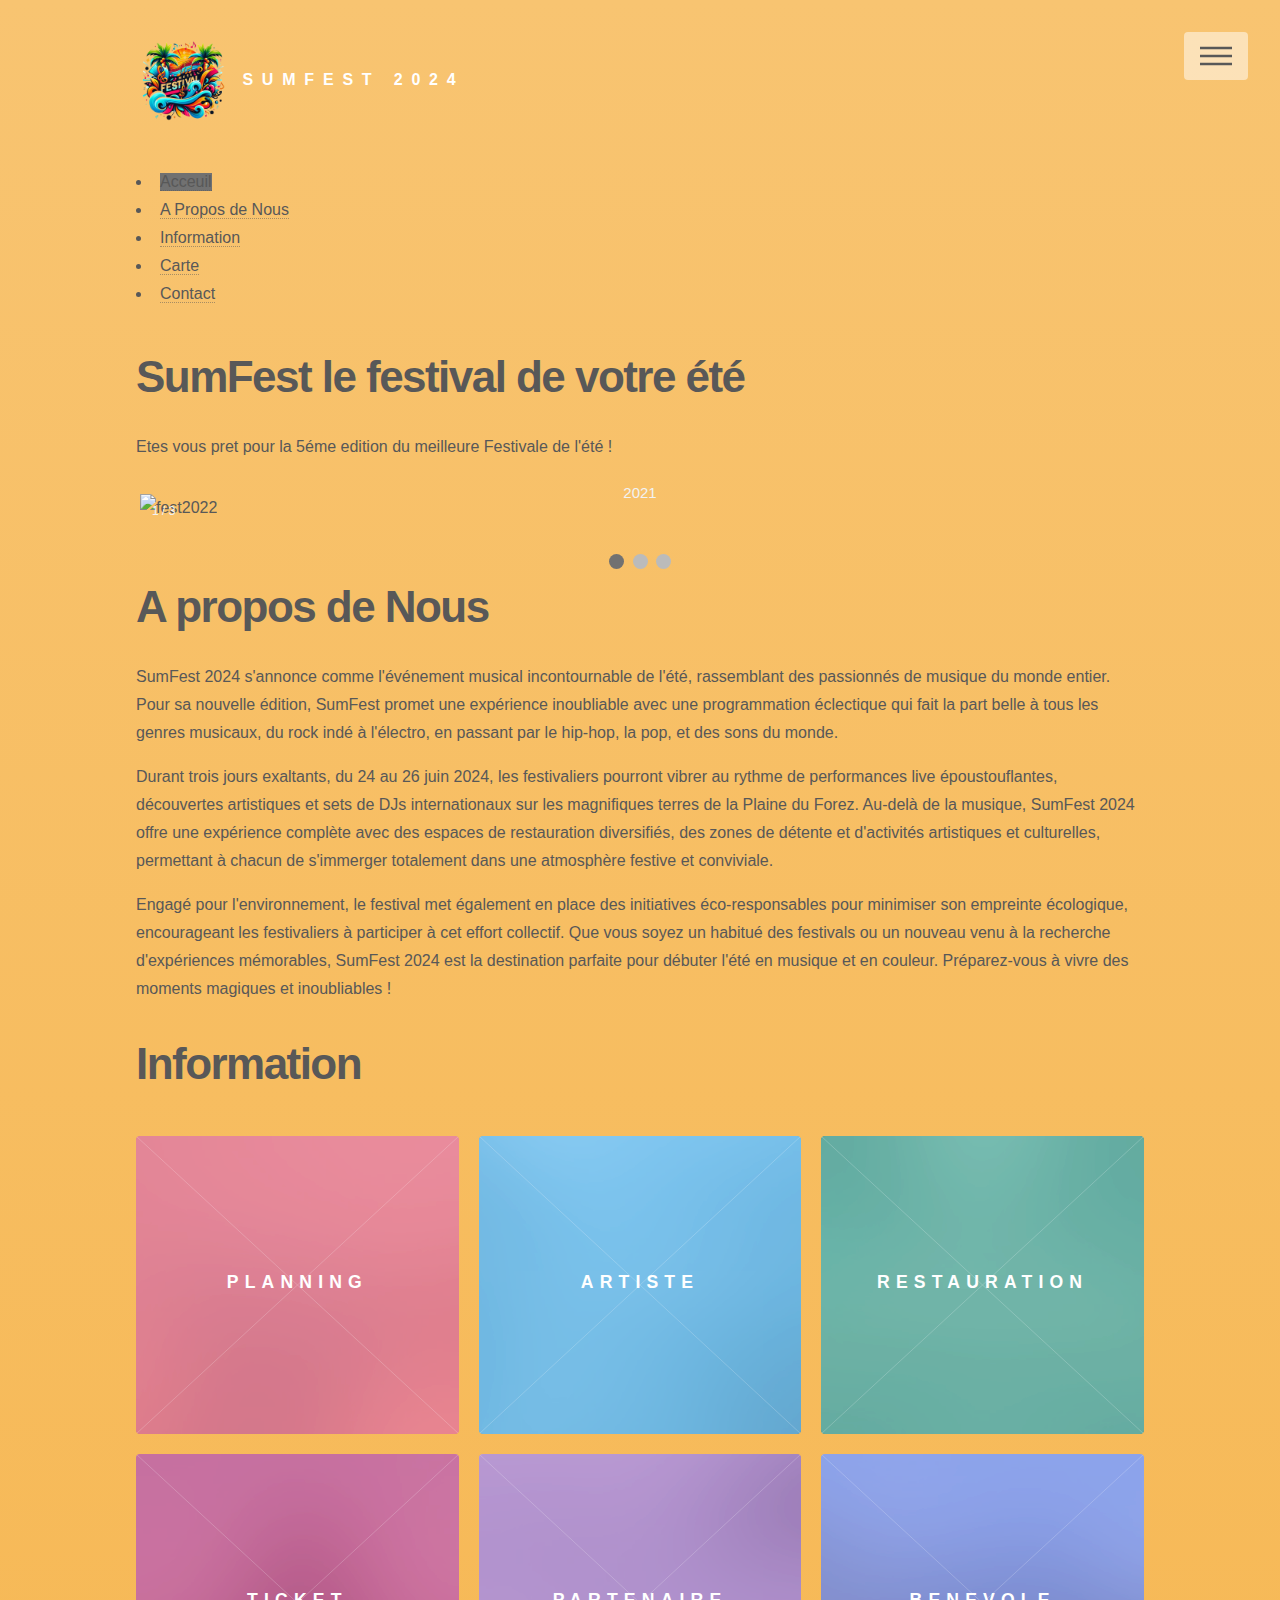
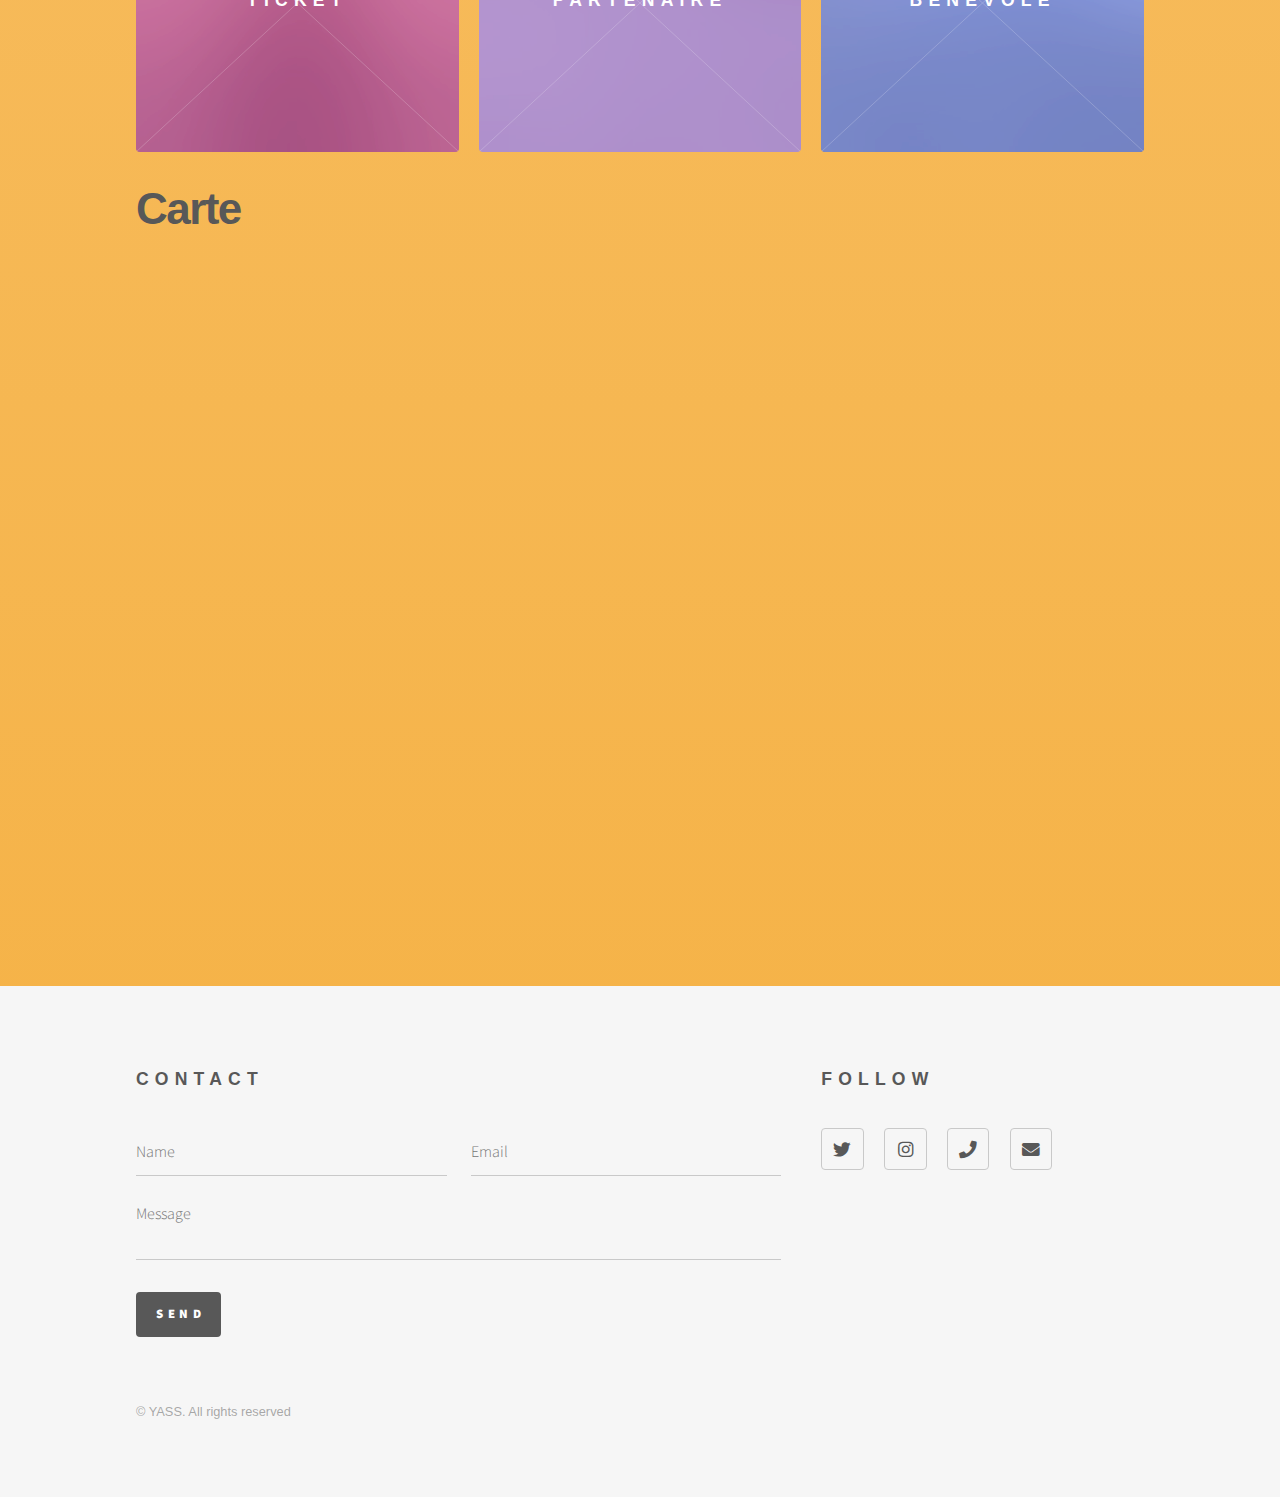
==== acceuil.html @ a6c2352d "Add files via upload" ====
<!DOCTYPE HTML>
<html lang="fr">
	<head>
		<title>SumFest2024-Home</title>
		<meta charset="utf-8">
		<meta name="viewport" content="width=device-width, initial-scale=1, user-scalable=yes">
		<link rel="stylesheet" href="css/main.css">
		<noscript><link rel="stylesheet" href="css/noscript.css"></noscript>
	</head>
	<body class="is-preload" style="background-image: linear-gradient(#F8C471, #F5B041 )">
		<!-- Wrapper -->
			<div id="wrapper">
				<!-- Header -->
					<header id="header">
						<div class="inner">
							<!-- Logo -->
								<a href="acceuil.html" class="logo">
									<span class="symbol"><img src="images/LogoFest.png" alt=""></span><span class="title">SumFest 2024</span>
								</a>
							<!-- Nav -->
								<div class="navbar">
									<ul>
									  <li><a class="active" href="#home">Acceuil</a></li>
									  <li><a href="#Nous">A Propos de Nous</a></li>
									  <li><a href="#Information">Information</a></li>
									  <li><a href="#carte">Carte</a></li>
									  <li><a href="#contact">Contact</a></li>
									</ul>
								</div>	
								<nav>
									<ul>
										<li><a href="#menu">Menu</a></li>
									</ul>
								</nav>
						</div>
					</header>
				<!-- Menu -->
					<nav id="menu">
						<h2>Menu</h2>
						<ul>
							<li><a href="acceuil.html">Home</a></li>
							<li><a href="planning.html">Planning</a></li>
							<li><a href="artiste.html">Artiste</a></li>
							<li><a href="restaux.html">Restauration</a></li>
							<li><a href="ticket.html">Ticket</a></li>
							<li><a href="partenaire.html">Partenaire</a></li>
							<li><a href="benevole.html">Bénévole</a></li>
						</ul>
					</nav>

				<!-- Main -->
					<div id="main">
						<div class="inner">
							<header>
								<h1>SumFest le festival de votre été </h1>
								<p>Etes vous pret pour la 5éme edition du meilleure Festivale de l'été !</p>								
								<div id="gallery" class="slideshow-container">
									<div class="mySlides fade">
									  <div class="numbertext">1 / 3</div>
									  <img src="images/fest2022.jpg" alt="fest2022" style="width:100%">
									  <div class="text">2021</div>
									</div>

									<div class="mySlides fade">
									  <div class="numbertext">2 / 3</div>
									  <img src="images/fest2023.jpg" alt="fest2023" style="width:100%">
									  <div class="text">2022</div>
									</div>

									<div class="mySlides fade">
									  <div class="numbertext">3 / 3</div>
									  <img src="images/fest2024.jpg" alt="fest2024" style="width:100%">
									  <div class="text">2023</div>
									</div>

									</div>
									<br>

									<div style="text-align:center">
									  <span class="dot"></span> 
									  <span class="dot"></span> 
									  <span class="dot"></span> 
								</div>
								<script>
								let slideIndex = 0;
								showSlides();

								function showSlides() {
								  let i;
								  let slides = document.getElementsByClassName("mySlides");
								  let dots = document.getElementsByClassName("dot");
								  for (i = 0; i < slides.length; i++) {
									slides[i].style.display = "none";  
								  }
								  slideIndex++;
								  if (slideIndex > slides.length) {slideIndex = 1}    
								  for (i = 0; i < dots.length; i++) {
									dots[i].className = dots[i].className.replace(" active", "");
								  }
								  slides[slideIndex-1].style.display = "block";  
								  dots[slideIndex-1].className += " active";
								  setTimeout(showSlides, 5000);
								}
								</script>
								
								<div class id="Nous">
									<h1>A propos de Nous </h1>
								</div>
								<p>SumFest 2024 s'annonce comme l'événement musical incontournable de l'été, rassemblant des passionnés de musique du monde entier. Pour sa nouvelle édition, SumFest promet une expérience inoubliable avec une programmation éclectique qui fait la part belle à tous les genres musicaux, du rock indé à l'électro, en passant par le hip-hop, la pop, et des sons du monde.</p>
								<p>Durant trois jours exaltants, du 24 au 26 juin 2024, les festivaliers pourront vibrer au rythme de performances live époustouflantes, découvertes artistiques et sets de DJs internationaux sur les magnifiques terres de la Plaine du Forez. Au-delà de la musique, SumFest 2024 offre une expérience complète avec des espaces de restauration diversifiés, des zones de détente et d'activités artistiques et culturelles, permettant à chacun de s'immerger totalement dans une atmosphère festive et conviviale.</p>
								<p>Engagé pour l'environnement, le festival met également en place des initiatives éco-responsables pour minimiser son empreinte écologique, encourageant les festivaliers à participer à cet effort collectif. Que vous soyez un habitué des festivals ou un nouveau venu à la recherche d'expériences mémorables, SumFest 2024 est la destination parfaite pour débuter l'été en musique et en couleur. Préparez-vous à vivre des moments magiques et inoubliables !</p>
							</header>
							<div id="Information">
								<h1> Information </h1>
							</div>
							<div class="tiles">
								<article class="style1">
									<span class="image">
										<img src="images/pic01.jpg" alt="">
									</span>
									<a href="planning.html">
										<h2>Planning</h2>
										<div class="content">
											<p>Une semaine de show et fêtes! Voici le planning de la semaine !</p>
										</div>
									</a>
								</article>
								<article class="style2">
									<span class="image">
										<img src="images/pic02.jpg" alt="">
									</span>
									<a href="artiste.html">
										<h2>Artiste</h2>
										<div class="content">
											<p>Retrouvez ici tous tes artistes préféré ainsi que leur horaire de Show !</p>
										</div>
									</a>
								</article>
								<article class="style3">
									<span class="image">
										<img src="images/pic03.jpg" alt="">
									</span>
									<a href="restaux.html">
										<h2>Restauration</h2>
										<div class="content">
											<p>Petite ou Grosse faim nos restaurateur sont là pour te servire de délicieux plats divers et varié ! </p>
										</div>
									</a>
								</article>
								<article class="style4">
									<span class="image">
										<img src="images/pic04.jpg" alt="">
									</span>
									<a href="ticket.html">
										<h2>Ticket</h2>
										<div class="content">
											<p>Prêt à participez au meilleur des Festivals! Il ne te reste plus qu'à payer !</p>
										</div>
									</a>
								</article>
								<article class="style5">
									<span class="image">
										<img src="images/pic05.jpg" alt="">
									</span>
									<a href="partenaire.html">
										<h2>Partenaire</h2>
										<div class="content">
											<p>L'ensemble des meilleure partenaires prèsent et qui nous soutienne !</p>
										</div>
									</a>
								</article>
								<article class="style6">
									<span class="image">
										<img src="images/pic06.jpg" alt="">
									</span>
									<a href="benevole.html">
										<h2>Benevole</h2>
										<div class="content">
											<p>Tu veux nous aider et gagner un pack de bierre gratuite pendant l'événement C'est par ici que ça se passe !</p>
										</div>
									</a>
								</article>
							</div>
							<br>
							<div class="Map" id="carte">
							<h1>Carte</h1>
							<iframe src="https://www.google.com/maps/embed?pb=!1m18!1m12!1m3!1d2529.532541920828!2d4.631876776945546!3d50.65437217265954!2m3!1f0!2f0!3f0!3m2!1i1024!2i768!4f13.1!3m3!1m2!1s0x47c17fc93b8e698d%3A0xccc06c4332922ed2!2sSand%20Race%20Mont-Saint-Guibert!5e0!3m2!1sfr!2sbe!4v1711277380661!5m2!1sfr!2sbe" width="1400" height="600" style="border:0;" allowfullscreen="" loading="lazy" referrerpolicy="no-referrer-when-downgrade"></iframe>
							</div>
						</div>
					</div>

				<!-- Footer -->
					<footer id="footer">
						<div class="inner">
						
							<section>
								<div id="contact">
									<h2>Contact</h2>
								</div>	
								<form method="post" action="#">
									<div class="fields">
										<div class="field half">
											<input type="text" name="name" id="name" placeholder="Name">
										</div>
										<div class="field half">
											<input type="email" name="email" id="email" placeholder="Email">
										</div>
										<div class="field">
											<textarea name="message" id="message" placeholder="Message"></textarea>
										</div>
									</div>
									<ul class="actions">
										<li><input type="submit" value="Send" class="primary"></li>
									</ul>
								</form>
							</section>
							<section>
								<h2>Follow</h2>
								<ul class="icons">
									<li><a href="#" class="icon brands style2 fa-twitter"><span class="label">Twitter</span></a></li>
									<li><a href="#" class="icon brands style2 fa-instagram"><span class="label">Instagram</span></a></li>
									<li><a href="#" class="icon solid style2 fa-phone"><span class="label">Phone</span></a></li>
									<li><a href="#" class="icon solid style2 fa-envelope"><span class="label">Email</span></a></li>
								</ul>
							</section>
							<ul class="copyright">
								<li>&copy; YASS. All rights reserved</li>
							</ul>
						</div>
					</footer>
			</div>

		<!-- Scripts -->
			<script src="js/jquery.min.js"></script>
			<script src="js/browser.min.js"></script>
			<script src="js/breakpoints.min.js"></script>
			<script src="js/util.js"></script>
			<script src="js/main.js"></script>

	</body>
</html>
---- css/main.css ----
@import url(fontawesome-all.min.css);
@import url("https://fonts.googleapis.com/css?family=Source+Sans+Pro:300,700,900");

/*
	Phantom by HTML5 UP
	html5up.net | @ajlkn
	Free for personal and commercial use under the CCA 3.0 license (html5up.net/license)
*/

html, body, div, span, applet, object,
iframe, h1, h2, h3, h4, h5, h6, p, blockquote,
pre, a, abbr, acronym, address, big, cite,
code, del, dfn, em, img, ins, kbd, q, s, samp,
small, strike, strong, sub, sup, tt, var, b,
u, i, center, dl, dt, dd, ol, ul, li, fieldset,
form, label, legend, table, caption, tbody,
tfoot, thead, tr, th, td, article, aside,
canvas, details, embed, figure, figcaption,
footer, header, hgroup, menu, nav, output, ruby,
section, summary, time, mark, audio, video {
	margin: 0;
	padding: 0;
	border: 0;
	font-size: 100%;
	font: inherit;
	vertical-align: baseline;}

article, aside, details, figcaption, figure,
footer, header, hgroup, menu, nav, section {
	display: block;}

body {
	line-height: 1;
}

ol, ul {
	list-style: none;
}

blockquote, q {
	quotes: none;
}

	blockquote:before, blockquote:after, q:before, q:after {
		content: '';
		content: none;
	}

table {
	border-collapse: collapse;
	border-spacing: 0;
}

body {
	-webkit-text-size-adjust: none;
}

mark {
	background-color: transparent;
	color: inherit;
}

input::-moz-focus-inner {
	border: 0;
	padding: 0;
}

input, select, textarea {
	-moz-appearance: none;
	-webkit-appearance: none;
	-ms-appearance: none;
	appearance: none;
}

/* Basic */

	@-ms-viewport {
		width: device-width;
	}

	body {
		-ms-overflow-style: scrollbar;
	}

	@media screen and (max-width: 480px) {

		html, body {
			min-width: 320px;
		}

	}

	html {
		box-sizing: border-box;
	}

	*, *:before, *:after {
		box-sizing: inherit;
	}

	body {
		background: #ffffff;
	}

		body.is-preload *, body.is-preload *:before, body.is-preload *:after {
			-moz-animation: none !important;
			-webkit-animation: none !important;
			-ms-animation: none !important;
			animation: none !important;
			-moz-transition: none !important;
			-webkit-transition: none !important;
			-ms-transition: none !important;
			transition: none !important;
		}

/* Type */

	body, input, select, textarea {
		color: #585858;
		font-family: "Source Sans Pro", Helvetica, sans-serif;
		font-size: 16pt;
		font-weight: 300;
		line-height: 1.75;
	}

		@media screen and (max-width: 1680px) {

			body, input, select, textarea {
				font-size: 14pt;
			}

		}

		@media screen and (max-width: 1280px) {

			body, input, select, textarea {
				font-size: 12pt;
			}

		}

	a {
		-moz-transition: border-bottom-color 0.2s ease, color 0.2s ease;
		-webkit-transition: border-bottom-color 0.2s ease, color 0.2s ease;
		-ms-transition: border-bottom-color 0.2s ease, color 0.2s ease;
		transition: border-bottom-color 0.2s ease, color 0.2s ease;
		text-decoration: none;
		color: #585858;
		border-bottom: dotted 1px rgba(88, 88, 88, 0.5);
	}

		a:hover {
			border-bottom-color: transparent;
			color: #f2849e !important;
		}

	strong, b {
		font-weight: 900;
	}

	em, i {
		font-style: italic;
	}

	p {
		margin: 0 0 2em 0;
	}

	h1 {
		font-size: 2.75em;
		font-weight: 700;
		line-height: 1.3;
		margin: 0 0 1em 0;
		letter-spacing: -0.035em;
	}

		h1 a {
			color: white;
		}

		@media screen and (max-width: 736px) {

			h1 {
				font-size: 2em;
				margin: 0 0 1em 0;
			}

		}

		@media screen and (max-width: 360px) {

			h1 {
				font-size: 1.75em;
			}

		}

	h2, h3, h4, h5, h6 {
		font-weight: 900;
		line-height: 1.5;
		margin: 0 0 2em 0;
		text-transform: uppercase;
		letter-spacing: 0.35em;
	}

		h2 a, h3 a, h4 a, h5 a, h6 a {
			color: inherit;
		}

	h2 {
		font-size: 1.1em;
	}

	h3 {
		font-size: 1em;
	}

	h4 {
		font-size: 0.8em;
	}

	h5 {
		font-size: 0.8em;
	}

	h6 {
		font-size: 0.8em;
	}

	@media screen and (max-width: 980px) {

		h1 br, h2 br, h3 br, h4 br, h5 br, h6 br {
			display: none;
		}

	}

	@media screen and (max-width: 736px) {

		h2 {
			font-size: 1em;
		}

		h3 {
			font-size: 0.8em;
		}

	}

	sub {
		font-size: 0.8em;
		position: relative;
		top: 0.5em;
	}

	sup {
		font-size: 0.8em;
		position: relative;
		top: -0.5em;
	}

	blockquote {
		border-left: solid 4px #c9c9c9;
		font-style: italic;
		margin: 0 0 2em 0;
		padding: 0.5em 0 0.5em 2em;
	}

	code {
		background: rgba(144, 144, 144, 0.075);
		border-radius: 4px;
		border: solid 1px #c9c9c9;
		font-family: "Courier New", monospace;
		font-size: 0.9em;
		margin: 0 0.25em;
		padding: 0.25em 0.65em;
	}

	pre {
		-webkit-overflow-scrolling: touch;
		font-family: "Courier New", monospace;
		font-size: 0.9em;
		margin: 0 0 2em 0;
	}

		pre code {
			display: block;
			line-height: 1.75;
			padding: 1em 1.5em;
			overflow-x: auto;
		}

	hr {
		border: 0;
		border-bottom: solid 1px #c9c9c9;
		margin: 2em 0;
	}

		hr.major {
			margin: 3em 0;
		}

	.align-left {
		text-align: left;
	}

	.align-center {
		text-align: center;
	}

	.align-right {
		text-align: right;
	}

/* Row */

	.row {
		display: flex;
		flex-wrap: wrap;
		box-sizing: border-box;
		align-items: stretch;
	}

		.row > * {
			box-sizing: border-box;
		}

		.row.gtr-uniform > * > :last-child {
			margin-bottom: 0;
		}

		.row.aln-left {
			justify-content: flex-start;
		}

		.row.aln-center {
			justify-content: center;
		}

		.row.aln-right {
			justify-content: flex-end;
		}

		.row.aln-top {
			align-items: flex-start;
		}

		.row.aln-middle {
			align-items: center;
		}

		.row.aln-bottom {
			align-items: flex-end;
		}

		.row > .imp {
			order: -1;
		}

		.row > .col-1 {
			width: 8.33333%;
		}

		.row > .off-1 {
			margin-left: 8.33333%;
		}

		.row > .col-2 {
			width: 16.66667%;
		}

		.row > .off-2 {
			margin-left: 16.66667%;
		}

		.row > .col-3 {
			width: 25%;
		}

		.row > .off-3 {
			margin-left: 25%;
		}

		.row > .col-4 {
			width: 33.33333%;
		}

		.row > .off-4 {
			margin-left: 33.33333%;
		}

		.row > .col-5 {
			width: 41.66667%;
		}

		.row > .off-5 {
			margin-left: 41.66667%;
		}

		.row > .col-6 {
			width: 50%;
		}

		.row > .off-6 {
			margin-left: 50%;
		}

		.row > .col-7 {
			width: 58.33333%;
		}

		.row > .off-7 {
			margin-left: 58.33333%;
		}

		.row > .col-8 {
			width: 66.66667%;
		}

		.row > .off-8 {
			margin-left: 66.66667%;
		}

		.row > .col-9 {
			width: 75%;
		}

		.row > .off-9 {
			margin-left: 75%;
		}

		.row > .col-10 {
			width: 83.33333%;
		}

		.row > .off-10 {
			margin-left: 83.33333%;
		}

		.row > .col-11 {
			width: 91.66667%;
		}

		.row > .off-11 {
			margin-left: 91.66667%;
		}

		.row > .col-12 {
			width: 100%;
		}

		.row > .off-12 {
			margin-left: 100%;
		}

		.row.gtr-0 {
			margin-top: 0;
			margin-left: 0em;
		}

			.row.gtr-0 > * {
				padding: 0 0 0 0em;
			}

			.row.gtr-0.gtr-uniform {
				margin-top: 0em;
			}

				.row.gtr-0.gtr-uniform > * {
					padding-top: 0em;
				}

		.row.gtr-25 {
			margin-top: 0;
			margin-left: -0.5em;
		}

			.row.gtr-25 > * {
				padding: 0 0 0 0.5em;
			}

			.row.gtr-25.gtr-uniform {
				margin-top: -0.5em;
			}

				.row.gtr-25.gtr-uniform > * {
					padding-top: 0.5em;
				}

		.row.gtr-50 {
			margin-top: 0;
			margin-left: -1em;
		}

			.row.gtr-50 > * {
				padding: 0 0 0 1em;
			}

			.row.gtr-50.gtr-uniform {
				margin-top: -1em;
			}

				.row.gtr-50.gtr-uniform > * {
					padding-top: 1em;
				}

		.row {
			margin-top: 0;
			margin-left: -2em;
		}

			.row > * {
				padding: 0 0 0 2em;
			}

			.row.gtr-uniform {
				margin-top: -2em;
			}

				.row.gtr-uniform > * {
					padding-top: 2em;
				}

		.row.gtr-150 {
			margin-top: 0;
			margin-left: -3em;
		}

			.row.gtr-150 > * {
				padding: 0 0 0 3em;
			}

			.row.gtr-150.gtr-uniform {
				margin-top: -3em;
			}

				.row.gtr-150.gtr-uniform > * {
					padding-top: 3em;
				}

		.row.gtr-200 {
			margin-top: 0;
			margin-left: -4em;
		}

			.row.gtr-200 > * {
				padding: 0 0 0 4em;
			}

			.row.gtr-200.gtr-uniform {
				margin-top: -4em;
			}

				.row.gtr-200.gtr-uniform > * {
					padding-top: 4em;
				}

		@media screen and (max-width: 1680px) {

			.row {
				display: flex;
				flex-wrap: wrap;
				box-sizing: border-box;
				align-items: stretch;
			}

				.row > * {
					box-sizing: border-box;
				}

				.row.gtr-uniform > * > :last-child {
					margin-bottom: 0;
				}

				.row.aln-left {
					justify-content: flex-start;
				}

				.row.aln-center {
					justify-content: center;
				}

				.row.aln-right {
					justify-content: flex-end;
				}

				.row.aln-top {
					align-items: flex-start;
				}

				.row.aln-middle {
					align-items: center;
				}

				.row.aln-bottom {
					align-items: flex-end;
				}

				.row > .imp-xlarge {
					order: -1;
				}

				.row > .col-1-xlarge {
					width: 8.33333%;
				}

				.row > .off-1-xlarge {
					margin-left: 8.33333%;
				}

				.row > .col-2-xlarge {
					width: 16.66667%;
				}

				.row > .off-2-xlarge {
					margin-left: 16.66667%;
				}

				.row > .col-3-xlarge {
					width: 25%;
				}

				.row > .off-3-xlarge {
					margin-left: 25%;
				}

				.row > .col-4-xlarge {
					width: 33.33333%;
				}

				.row > .off-4-xlarge {
					margin-left: 33.33333%;
				}

				.row > .col-5-xlarge {
					width: 41.66667%;
				}

				.row > .off-5-xlarge {
					margin-left: 41.66667%;
				}

				.row > .col-6-xlarge {
					width: 50%;
				}

				.row > .off-6-xlarge {
					margin-left: 50%;
				}

				.row > .col-7-xlarge {
					width: 58.33333%;
				}

				.row > .off-7-xlarge {
					margin-left: 58.33333%;
				}

				.row > .col-8-xlarge {
					width: 66.66667%;
				}

				.row > .off-8-xlarge {
					margin-left: 66.66667%;
				}

				.row > .col-9-xlarge {
					width: 75%;
				}

				.row > .off-9-xlarge {
					margin-left: 75%;
				}

				.row > .col-10-xlarge {
					width: 83.33333%;
				}

				.row > .off-10-xlarge {
					margin-left: 83.33333%;
				}

				.row > .col-11-xlarge {
					width: 91.66667%;
				}

				.row > .off-11-xlarge {
					margin-left: 91.66667%;
				}

				.row > .col-12-xlarge {
					width: 100%;
				}

				.row > .off-12-xlarge {
					margin-left: 100%;
				}

				.row.gtr-0 {
					margin-top: 0;
					margin-left: 0em;
				}

					.row.gtr-0 > * {
						padding: 0 0 0 0em;
					}

					.row.gtr-0.gtr-uniform {
						margin-top: 0em;
					}

						.row.gtr-0.gtr-uniform > * {
							padding-top: 0em;
						}

				.row.gtr-25 {
					margin-top: 0;
					margin-left: -0.5em;
				}

					.row.gtr-25 > * {
						padding: 0 0 0 0.5em;
					}

					.row.gtr-25.gtr-uniform {
						margin-top: -0.5em;
					}

						.row.gtr-25.gtr-uniform > * {
							padding-top: 0.5em;
						}

				.row.gtr-50 {
					margin-top: 0;
					margin-left: -1em;
				}

					.row.gtr-50 > * {
						padding: 0 0 0 1em;
					}

					.row.gtr-50.gtr-uniform {
						margin-top: -1em;
					}

						.row.gtr-50.gtr-uniform > * {
							padding-top: 1em;
						}

				.row {
					margin-top: 0;
					margin-left: -2em;
				}

					.row > * {
						padding: 0 0 0 2em;
					}

					.row.gtr-uniform {
						margin-top: -2em;
					}

						.row.gtr-uniform > * {
							padding-top: 2em;
						}

				.row.gtr-150 {
					margin-top: 0;
					margin-left: -3em;
				}

					.row.gtr-150 > * {
						padding: 0 0 0 3em;
					}

					.row.gtr-150.gtr-uniform {
						margin-top: -3em;
					}

						.row.gtr-150.gtr-uniform > * {
							padding-top: 3em;
						}

				.row.gtr-200 {
					margin-top: 0;
					margin-left: -4em;
				}

					.row.gtr-200 > * {
						padding: 0 0 0 4em;
					}

					.row.gtr-200.gtr-uniform {
						margin-top: -4em;
					}

						.row.gtr-200.gtr-uniform > * {
							padding-top: 4em;
						}

		}

		@media screen and (max-width: 1280px) {

			.row {
				display: flex;
				flex-wrap: wrap;
				box-sizing: border-box;
				align-items: stretch;
			}

				.row > * {
					box-sizing: border-box;
				}

				.row.gtr-uniform > * > :last-child {
					margin-bottom: 0;
				}

				.row.aln-left {
					justify-content: flex-start;
				}

				.row.aln-center {
					justify-content: center;
				}

				.row.aln-right {
					justify-content: flex-end;
				}

				.row.aln-top {
					align-items: flex-start;
				}

				.row.aln-middle {
					align-items: center;
				}

				.row.aln-bottom {
					align-items: flex-end;
				}

				.row > .imp-large {
					order: -1;
				}

				.row > .col-1-large {
					width: 8.33333%;
				}

				.row > .off-1-large {
					margin-left: 8.33333%;
				}

				.row > .col-2-large {
					width: 16.66667%;
				}

				.row > .off-2-large {
					margin-left: 16.66667%;
				}

				.row > .col-3-large {
					width: 25%;
				}

				.row > .off-3-large {
					margin-left: 25%;
				}

				.row > .col-4-large {
					width: 33.33333%;
				}

				.row > .off-4-large {
					margin-left: 33.33333%;
				}

				.row > .col-5-large {
					width: 41.66667%;
				}

				.row > .off-5-large {
					margin-left: 41.66667%;
				}

				.row > .col-6-large {
					width: 50%;
				}

				.row > .off-6-large {
					margin-left: 50%;
				}

				.row > .col-7-large {
					width: 58.33333%;
				}

				.row > .off-7-large {
					margin-left: 58.33333%;
				}

				.row > .col-8-large {
					width: 66.66667%;
				}

				.row > .off-8-large {
					margin-left: 66.66667%;
				}

				.row > .col-9-large {
					width: 75%;
				}

				.row > .off-9-large {
					margin-left: 75%;
				}

				.row > .col-10-large {
					width: 83.33333%;
				}

				.row > .off-10-large {
					margin-left: 83.33333%;
				}

				.row > .col-11-large {
					width: 91.66667%;
				}

				.row > .off-11-large {
					margin-left: 91.66667%;
				}

				.row > .col-12-large {
					width: 100%;
				}

				.row > .off-12-large {
					margin-left: 100%;
				}

				.row.gtr-0 {
					margin-top: 0;
					margin-left: 0em;
				}

					.row.gtr-0 > * {
						padding: 0 0 0 0em;
					}

					.row.gtr-0.gtr-uniform {
						margin-top: 0em;
					}

						.row.gtr-0.gtr-uniform > * {
							padding-top: 0em;
						}

				.row.gtr-25 {
					margin-top: 0;
					margin-left: -0.5em;
				}

					.row.gtr-25 > * {
						padding: 0 0 0 0.5em;
					}

					.row.gtr-25.gtr-uniform {
						margin-top: -0.5em;
					}

						.row.gtr-25.gtr-uniform > * {
							padding-top: 0.5em;
						}

				.row.gtr-50 {
					margin-top: 0;
					margin-left: -1em;
				}

					.row.gtr-50 > * {
						padding: 0 0 0 1em;
					}

					.row.gtr-50.gtr-uniform {
						margin-top: -1em;
					}

						.row.gtr-50.gtr-uniform > * {
							padding-top: 1em;
						}

				.row {
					margin-top: 0;
					margin-left: -2em;
				}

					.row > * {
						padding: 0 0 0 2em;
					}

					.row.gtr-uniform {
						margin-top: -2em;
					}

						.row.gtr-uniform > * {
							padding-top: 2em;
						}

				.row.gtr-150 {
					margin-top: 0;
					margin-left: -3em;
				}

					.row.gtr-150 > * {
						padding: 0 0 0 3em;
					}

					.row.gtr-150.gtr-uniform {
						margin-top: -3em;
					}

						.row.gtr-150.gtr-uniform > * {
							padding-top: 3em;
						}

				.row.gtr-200 {
					margin-top: 0;
					margin-left: -4em;
				}

					.row.gtr-200 > * {
						padding: 0 0 0 4em;
					}

					.row.gtr-200.gtr-uniform {
						margin-top: -4em;
					}

						.row.gtr-200.gtr-uniform > * {
							padding-top: 4em;
						}

		}

		@media screen and (max-width: 980px) {

			.row {
				display: flex;
				flex-wrap: wrap;
				box-sizing: border-box;
				align-items: stretch;
			}

				.row > * {
					box-sizing: border-box;
				}

				.row.gtr-uniform > * > :last-child {
					margin-bottom: 0;
				}

				.row.aln-left {
					justify-content: flex-start;
				}

				.row.aln-center {
					justify-content: center;
				}

				.row.aln-right {
					justify-content: flex-end;
				}

				.row.aln-top {
					align-items: flex-start;
				}

				.row.aln-middle {
					align-items: center;
				}

				.row.aln-bottom {
					align-items: flex-end;
				}

				.row > .imp-medium {
					order: -1;
				}

				.row > .col-1-medium {
					width: 8.33333%;
				}

				.row > .off-1-medium {
					margin-left: 8.33333%;
				}

				.row > .col-2-medium {
					width: 16.66667%;
				}

				.row > .off-2-medium {
					margin-left: 16.66667%;
				}

				.row > .col-3-medium {
					width: 25%;
				}

				.row > .off-3-medium {
					margin-left: 25%;
				}

				.row > .col-4-medium {
					width: 33.33333%;
				}

				.row > .off-4-medium {
					margin-left: 33.33333%;
				}

				.row > .col-5-medium {
					width: 41.66667%;
				}

				.row > .off-5-medium {
					margin-left: 41.66667%;
				}

				.row > .col-6-medium {
					width: 50%;
				}

				.row > .off-6-medium {
					margin-left: 50%;
				}

				.row > .col-7-medium {
					width: 58.33333%;
				}

				.row > .off-7-medium {
					margin-left: 58.33333%;
				}

				.row > .col-8-medium {
					width: 66.66667%;
				}

				.row > .off-8-medium {
					margin-left: 66.66667%;
				}

				.row > .col-9-medium {
					width: 75%;
				}

				.row > .off-9-medium {
					margin-left: 75%;
				}

				.row > .col-10-medium {
					width: 83.33333%;
				}

				.row > .off-10-medium {
					margin-left: 83.33333%;
				}

				.row > .col-11-medium {
					width: 91.66667%;
				}

				.row > .off-11-medium {
					margin-left: 91.66667%;
				}

				.row > .col-12-medium {
					width: 100%;
				}

				.row > .off-12-medium {
					margin-left: 100%;
				}

				.row.gtr-0 {
					margin-top: 0;
					margin-left: 0em;
				}

					.row.gtr-0 > * {
						padding: 0 0 0 0em;
					}

					.row.gtr-0.gtr-uniform {
						margin-top: 0em;
					}

						.row.gtr-0.gtr-uniform > * {
							padding-top: 0em;
						}

				.row.gtr-25 {
					margin-top: 0;
					margin-left: -0.375em;
				}

					.row.gtr-25 > * {
						padding: 0 0 0 0.375em;
					}

					.row.gtr-25.gtr-uniform {
						margin-top: -0.375em;
					}

						.row.gtr-25.gtr-uniform > * {
							padding-top: 0.375em;
						}

				.row.gtr-50 {
					margin-top: 0;
					margin-left: -0.75em;
				}

					.row.gtr-50 > * {
						padding: 0 0 0 0.75em;
					}

					.row.gtr-50.gtr-uniform {
						margin-top: -0.75em;
					}

						.row.gtr-50.gtr-uniform > * {
							padding-top: 0.75em;
						}

				.row {
					margin-top: 0;
					margin-left: -1.5em;
				}

					.row > * {
						padding: 0 0 0 1.5em;
					}

					.row.gtr-uniform {
						margin-top: -1.5em;
					}

						.row.gtr-uniform > * {
							padding-top: 1.5em;
						}

				.row.gtr-150 {
					margin-top: 0;
					margin-left: -2.25em;
				}

					.row.gtr-150 > * {
						padding: 0 0 0 2.25em;
					}

					.row.gtr-150.gtr-uniform {
						margin-top: -2.25em;
					}

						.row.gtr-150.gtr-uniform > * {
							padding-top: 2.25em;
						}

				.row.gtr-200 {
					margin-top: 0;
					margin-left: -3em;
				}

					.row.gtr-200 > * {
						padding: 0 0 0 3em;
					}

					.row.gtr-200.gtr-uniform {
						margin-top: -3em;
					}

						.row.gtr-200.gtr-uniform > * {
							padding-top: 3em;
						}

		}

		@media screen and (max-width: 736px) {

			.row {
				display: flex;
				flex-wrap: wrap;
				box-sizing: border-box;
				align-items: stretch;
			}

				.row > * {
					box-sizing: border-box;
				}

				.row.gtr-uniform > * > :last-child {
					margin-bottom: 0;
				}

				.row.aln-left {
					justify-content: flex-start;
				}

				.row.aln-center {
					justify-content: center;
				}

				.row.aln-right {
					justify-content: flex-end;
				}

				.row.aln-top {
					align-items: flex-start;
				}

				.row.aln-middle {
					align-items: center;
				}

				.row.aln-bottom {
					align-items: flex-end;
				}

				.row > .imp-small {
					order: -1;
				}

				.row > .col-1-small {
					width: 8.33333%;
				}

				.row > .off-1-small {
					margin-left: 8.33333%;
				}

				.row > .col-2-small {
					width: 16.66667%;
				}

				.row > .off-2-small {
					margin-left: 16.66667%;
				}

				.row > .col-3-small {
					width: 25%;
				}

				.row > .off-3-small {
					margin-left: 25%;
				}

				.row > .col-4-small {
					width: 33.33333%;
				}

				.row > .off-4-small {
					margin-left: 33.33333%;
				}

				.row > .col-5-small {
					width: 41.66667%;
				}

				.row > .off-5-small {
					margin-left: 41.66667%;
				}

				.row > .col-6-small {
					width: 50%;
				}

				.row > .off-6-small {
					margin-left: 50%;
				}

				.row > .col-7-small {
					width: 58.33333%;
				}

				.row > .off-7-small {
					margin-left: 58.33333%;
				}

				.row > .col-8-small {
					width: 66.66667%;
				}

				.row > .off-8-small {
					margin-left: 66.66667%;
				}

				.row > .col-9-small {
					width: 75%;
				}

				.row > .off-9-small {
					margin-left: 75%;
				}

				.row > .col-10-small {
					width: 83.33333%;
				}

				.row > .off-10-small {
					margin-left: 83.33333%;
				}

				.row > .col-11-small {
					width: 91.66667%;
				}

				.row > .off-11-small {
					margin-left: 91.66667%;
				}

				.row > .col-12-small {
					width: 100%;
				}

				.row > .off-12-small {
					margin-left: 100%;
				}

				.row.gtr-0 {
					margin-top: 0;
					margin-left: 0em;
				}

					.row.gtr-0 > * {
						padding: 0 0 0 0em;
					}

					.row.gtr-0.gtr-uniform {
						margin-top: 0em;
					}

						.row.gtr-0.gtr-uniform > * {
							padding-top: 0em;
						}

				.row.gtr-25 {
					margin-top: 0;
					margin-left: -0.25em;
				}

					.row.gtr-25 > * {
						padding: 0 0 0 0.25em;
					}

					.row.gtr-25.gtr-uniform {
						margin-top: -0.25em;
					}

						.row.gtr-25.gtr-uniform > * {
							padding-top: 0.25em;
						}

				.row.gtr-50 {
					margin-top: 0;
					margin-left: -0.5em;
				}

					.row.gtr-50 > * {
						padding: 0 0 0 0.5em;
					}

					.row.gtr-50.gtr-uniform {
						margin-top: -0.5em;
					}

						.row.gtr-50.gtr-uniform > * {
							padding-top: 0.5em;
						}

				.row {
					margin-top: 0;
					margin-left: -1em;
				}

					.row > * {
						padding: 0 0 0 1em;
					}

					.row.gtr-uniform {
						margin-top: -1em;
					}

						.row.gtr-uniform > * {
							padding-top: 1em;
						}

				.row.gtr-150 {
					margin-top: 0;
					margin-left: -1.5em;
				}

					.row.gtr-150 > * {
						padding: 0 0 0 1.5em;
					}

					.row.gtr-150.gtr-uniform {
						margin-top: -1.5em;
					}

						.row.gtr-150.gtr-uniform > * {
							padding-top: 1.5em;
						}

				.row.gtr-200 {
					margin-top: 0;
					margin-left: -2em;
				}

					.row.gtr-200 > * {
						padding: 0 0 0 2em;
					}

					.row.gtr-200.gtr-uniform {
						margin-top: -2em;
					}

						.row.gtr-200.gtr-uniform > * {
							padding-top: 2em;
						}

		}

		@media screen and (max-width: 480px) {

			.row {
				display: flex;
				flex-wrap: wrap;
				box-sizing: border-box;
				align-items: stretch;
			}

				.row > * {
					box-sizing: border-box;
				}

				.row.gtr-uniform > * > :last-child {
					margin-bottom: 0;
				}

				.row.aln-left {
					justify-content: flex-start;
				}

				.row.aln-center {
					justify-content: center;
				}

				.row.aln-right {
					justify-content: flex-end;
				}

				.row.aln-top {
					align-items: flex-start;
				}

				.row.aln-middle {
					align-items: center;
				}

				.row.aln-bottom {
					align-items: flex-end;
				}

				.row > .imp-xsmall {
					order: -1;
				}

				.row > .col-1-xsmall {
					width: 8.33333%;
				}

				.row > .off-1-xsmall {
					margin-left: 8.33333%;
				}

				.row > .col-2-xsmall {
					width: 16.66667%;
				}

				.row > .off-2-xsmall {
					margin-left: 16.66667%;
				}

				.row > .col-3-xsmall {
					width: 25%;
				}

				.row > .off-3-xsmall {
					margin-left: 25%;
				}

				.row > .col-4-xsmall {
					width: 33.33333%;
				}

				.row > .off-4-xsmall {
					margin-left: 33.33333%;
				}

				.row > .col-5-xsmall {
					width: 41.66667%;
				}

				.row > .off-5-xsmall {
					margin-left: 41.66667%;
				}

				.row > .col-6-xsmall {
					width: 50%;
				}

				.row > .off-6-xsmall {
					margin-left: 50%;
				}

				.row > .col-7-xsmall {
					width: 58.33333%;
				}

				.row > .off-7-xsmall {
					margin-left: 58.33333%;
				}

				.row > .col-8-xsmall {
					width: 66.66667%;
				}

				.row > .off-8-xsmall {
					margin-left: 66.66667%;
				}

				.row > .col-9-xsmall {
					width: 75%;
				}

				.row > .off-9-xsmall {
					margin-left: 75%;
				}

				.row > .col-10-xsmall {
					width: 83.33333%;
				}

				.row > .off-10-xsmall {
					margin-left: 83.33333%;
				}

				.row > .col-11-xsmall {
					width: 91.66667%;
				}

				.row > .off-11-xsmall {
					margin-left: 91.66667%;
				}

				.row > .col-12-xsmall {
					width: 100%;
				}

				.row > .off-12-xsmall {
					margin-left: 100%;
				}

				.row.gtr-0 {
					margin-top: 0;
					margin-left: 0em;
				}

					.row.gtr-0 > * {
						padding: 0 0 0 0em;
					}

					.row.gtr-0.gtr-uniform {
						margin-top: 0em;
					}

						.row.gtr-0.gtr-uniform > * {
							padding-top: 0em;
						}

				.row.gtr-25 {
					margin-top: 0;
					margin-left: -0.25em;
				}

					.row.gtr-25 > * {
						padding: 0 0 0 0.25em;
					}

					.row.gtr-25.gtr-uniform {
						margin-top: -0.25em;
					}

						.row.gtr-25.gtr-uniform > * {
							padding-top: 0.25em;
						}

				.row.gtr-50 {
					margin-top: 0;
					margin-left: -0.5em;
				}

					.row.gtr-50 > * {
						padding: 0 0 0 0.5em;
					}

					.row.gtr-50.gtr-uniform {
						margin-top: -0.5em;
					}

						.row.gtr-50.gtr-uniform > * {
							padding-top: 0.5em;
						}

				.row {
					margin-top: 0;
					margin-left: -1em;
				}

					.row > * {
						padding: 0 0 0 1em;
					}

					.row.gtr-uniform {
						margin-top: -1em;
					}

						.row.gtr-uniform > * {
							padding-top: 1em;
						}

				.row.gtr-150 {
					margin-top: 0;
					margin-left: -1.5em;
				}

					.row.gtr-150 > * {
						padding: 0 0 0 1.5em;
					}

					.row.gtr-150.gtr-uniform {
						margin-top: -1.5em;
					}

						.row.gtr-150.gtr-uniform > * {
							padding-top: 1.5em;
						}

				.row.gtr-200 {
					margin-top: 0;
					margin-left: -2em;
				}

					.row.gtr-200 > * {
						padding: 0 0 0 2em;
					}

					.row.gtr-200.gtr-uniform {
						margin-top: -2em;
					}

						.row.gtr-200.gtr-uniform > * {
							padding-top: 2em;
						}

		}

/* Section/Article */

	section.special, article.special {
		text-align: center;
	}

	header p {
		margin-top: -1em;
	}

	@media screen and (max-width: 736px) {

		header p {
			margin-top: 0;
		}

	}

/* Icon */

	.icon {
		text-decoration: none;
		border-bottom: none;
		position: relative;
	}

		.icon:before {
			-moz-osx-font-smoothing: grayscale;
			-webkit-font-smoothing: antialiased;
			display: inline-block;
			font-style: normal;
			font-variant: normal;
			text-rendering: auto;
			line-height: 1;
			text-transform: none !important;
			font-family: 'Font Awesome 5 Free';
			font-weight: 400;
		}

		.icon > .label {
			display: none;
		}

		.icon:before {
			line-height: inherit;
		}

		.icon.solid:before {
			font-weight: 900;
		}

		.icon.brands:before {
			font-family: 'Font Awesome 5 Brands';
		}

		.icon.style2 {
			-moz-transition: background-color 0.2s ease-in-out, color 0.2s ease-in-out, border-color 0.2s ease-in-out;
			-webkit-transition: background-color 0.2s ease-in-out, color 0.2s ease-in-out, border-color 0.2s ease-in-out;
			-ms-transition: background-color 0.2s ease-in-out, color 0.2s ease-in-out, border-color 0.2s ease-in-out;
			transition: background-color 0.2s ease-in-out, color 0.2s ease-in-out, border-color 0.2s ease-in-out;
			background-color: transparent;
			border: solid 1px #c9c9c9;
			border-radius: 4px;
			width: 2.65em;
			height: 2.65em;
			display: inline-block;
			text-align: center;
			line-height: 2.65em;
			color: inherit;
		}

			.icon.style2:before {
				font-size: 1.1em;
			}

			.icon.style2:hover {
				color: #f2849e;
				border-color: #f2849e;
			}

			.icon.style2:active {
				background-color: rgba(242, 132, 158, 0.1);
			}

/* List */

	ol {
		list-style: decimal;
		margin: 0 0 2em 0;
		padding-left: 1.25em;
	}

		ol li {
			padding-left: 0.25em;
		}

	ul {
		list-style: disc;
		margin: 0 0 2em 0;
		padding-left: 1em;
	}

		ul li {
			padding-left: 0.5em;
		}

		ul.alt {
			list-style: none;
			padding-left: 0;
		}

			ul.alt li {
				border-top: solid 1px #c9c9c9;
				padding: 0.5em 0;
			}

				ul.alt li:first-child {
					border-top: 0;
					padding-top: 0;
				}

	dl {
		margin: 0 0 2em 0;
	}

		dl dt {
			display: block;
			font-weight: 900;
			margin: 0 0 1em 0;
		}

		dl dd {
			margin-left: 2em;
		}

/* Actions */

	ul.actions {
		display: -moz-flex;
		display: -webkit-flex;
		display: -ms-flex;
		display: flex;
		cursor: default;
		list-style: none;
		margin-left: -1em;
		padding-left: 0;
	}

		ul.actions li {
			padding: 0 0 0 1em;
			vertical-align: middle;
		}

		ul.actions.special {
			-moz-justify-content: center;
			-webkit-justify-content: center;
			-ms-justify-content: center;
			justify-content: center;
			width: 100%;
			margin-left: 0;
		}

			ul.actions.special li:first-child {
				padding-left: 0;
			}

		ul.actions.stacked {
			-moz-flex-direction: column;
			-webkit-flex-direction: column;
			-ms-flex-direction: column;
			flex-direction: column;
			margin-left: 0;
		}

			ul.actions.stacked li {
				padding: 1.3em 0 0 0;
			}

				ul.actions.stacked li:first-child {
					padding-top: 0;
				}

		ul.actions.fit {
			width: calc(100% + 1em);
		}

			ul.actions.fit li {
				-moz-flex-grow: 1;
				-webkit-flex-grow: 1;
				-ms-flex-grow: 1;
				flex-grow: 1;
				-moz-flex-shrink: 1;
				-webkit-flex-shrink: 1;
				-ms-flex-shrink: 1;
				flex-shrink: 1;
				width: 100%;
			}

				ul.actions.fit li > * {
					width: 100%;
				}

			ul.actions.fit.stacked {
				width: 100%;
			}

		@media screen and (max-width: 480px) {

			ul.actions:not(.fixed) {
				-moz-flex-direction: column;
				-webkit-flex-direction: column;
				-ms-flex-direction: column;
				flex-direction: column;
				margin-left: 0;
				width: 100% !important;
			}

				ul.actions:not(.fixed) li {
					-moz-flex-grow: 1;
					-webkit-flex-grow: 1;
					-ms-flex-grow: 1;
					flex-grow: 1;
					-moz-flex-shrink: 1;
					-webkit-flex-shrink: 1;
					-ms-flex-shrink: 1;
					flex-shrink: 1;
					padding: 1em 0 0 0;
					text-align: center;
					width: 100%;
				}

					ul.actions:not(.fixed) li > * {
						width: 100%;
					}

					ul.actions:not(.fixed) li:first-child {
						padding-top: 0;
					}

					ul.actions:not(.fixed) li input[type="submit"],
					ul.actions:not(.fixed) li input[type="reset"],
					ul.actions:not(.fixed) li input[type="button"],
					ul.actions:not(.fixed) li button,
					ul.actions:not(.fixed) li .button {
						width: 100%;
					}

						ul.actions:not(.fixed) li input[type="submit"].icon:before,
						ul.actions:not(.fixed) li input[type="reset"].icon:before,
						ul.actions:not(.fixed) li input[type="button"].icon:before,
						ul.actions:not(.fixed) li button.icon:before,
						ul.actions:not(.fixed) li .button.icon:before {
							margin-left: -0.5rem;
						}

		}

/* Icons */

	ul.icons {
		cursor: default;
		list-style: none;
		padding-left: 0;
		margin: -1em 0 2em -1em;
	}

		ul.icons li {
			display: inline-block;
			padding: 1em 0 0 1em;
		}

/* Form */

	form {
		margin: 0 0 2em 0;
		overflow-x: hidden;
	}

		form > :last-child {
			margin-bottom: 0;
		}

		form > .fields {
			display: -moz-flex;
			display: -webkit-flex;
			display: -ms-flex;
			display: flex;
			-moz-flex-wrap: wrap;
			-webkit-flex-wrap: wrap;
			-ms-flex-wrap: wrap;
			flex-wrap: wrap;
			width: calc(100% + 3em);
			margin: -1.5em 0 2em -1.5em;
		}

			form > .fields > .field {
				-moz-flex-grow: 0;
				-webkit-flex-grow: 0;
				-ms-flex-grow: 0;
				flex-grow: 0;
				-moz-flex-shrink: 0;
				-webkit-flex-shrink: 0;
				-ms-flex-shrink: 0;
				flex-shrink: 0;
				padding: 1.5em 0 0 1.5em;
				width: calc(100% - 1.5em);
			}

				form > .fields > .field.half {
					width: calc(50% - 0.75em);
				}

				form > .fields > .field.third {
					width: calc(100%/3 - 0.5em);
				}

				form > .fields > .field.quarter {
					width: calc(25% - 0.375em);
				}

		@media screen and (max-width: 480px) {

			form > .fields {
				width: calc(100% + 3em);
				margin: -1.5em 0 2em -1.5em;
			}

				form > .fields > .field {
					padding: 1.5em 0 0 1.5em;
					width: calc(100% - 1.5em);
				}

					form > .fields > .field.half {
						width: calc(100% - 1.5em);
					}

					form > .fields > .field.third {
						width: calc(100% - 1.5em);
					}

					form > .fields > .field.quarter {
						width: calc(100% - 1.5em);
					}

		}

	label {
		display: block;
		font-size: 0.9em;
		font-weight: 900;
		margin: 0 0 1em 0;
	}

	input[type="text"],
	input[type="password"],
	input[type="email"],
	input[type="tel"],
	select,
	textarea {
		-moz-appearance: none;
		-webkit-appearance: none;
		-ms-appearance: none;
		appearance: none;
		background-color: transparent;
		border: none;
		border-radius: 0;
		border-bottom: solid 1px #c9c9c9;
		color: inherit;
		display: block;
		outline: 0;
		padding: 0;
		text-decoration: none;
		width: 100%;
	}

		input[type="text"]:invalid,
		input[type="password"]:invalid,
		input[type="email"]:invalid,
		input[type="tel"]:invalid,
		select:invalid,
		textarea:invalid {
			box-shadow: none;
		}

		input[type="text"]:focus,
		input[type="password"]:focus,
		input[type="email"]:focus,
		input[type="tel"]:focus,
		select:focus,
		textarea:focus {
			border-bottom-color: #f2849e;
			box-shadow: inset 0 -1px 0 0 #f2849e;
		}

	select {
		background-image: url("data:image/svg+xml;charset=utf8,%3Csvg xmlns='http://www.w3.org/2000/svg' width='40' height='40' preserveAspectRatio='none' viewBox='0 0 40 40'%3E%3Cpath d='M9.4,12.3l10.4,10.4l10.4-10.4c0.2-0.2,0.5-0.4,0.9-0.4c0.3,0,0.6,0.1,0.9,0.4l3.3,3.3c0.2,0.2,0.4,0.5,0.4,0.9 c0,0.4-0.1,0.6-0.4,0.9L20.7,31.9c-0.2,0.2-0.5,0.4-0.9,0.4c-0.3,0-0.6-0.1-0.9-0.4L4.3,17.3c-0.2-0.2-0.4-0.5-0.4-0.9 c0-0.4,0.1-0.6,0.4-0.9l3.3-3.3c0.2-0.2,0.5-0.4,0.9-0.4S9.1,12.1,9.4,12.3z' fill='%23c9c9c9' /%3E%3C/svg%3E");
		background-size: 1.25rem;
		background-repeat: no-repeat;
		background-position: calc(100% - 1rem) center;
		height: 3em;
		padding-right: 3em;
		text-overflow: ellipsis;
	}

		select option {
			background: #ffffff;
		}

		select:focus::-ms-value {
			background-color: transparent;
		}

		select::-ms-expand {
			display: none;
		}

	input[type="text"],
	input[type="password"],
	input[type="email"],
	select {
		height: 3em;
	}

	textarea {
		padding: 0;
		min-height: 3.75em;
	}

	input[type="checkbox"],
	input[type="radio"] {
		-moz-appearance: none;
		-webkit-appearance: none;
		-ms-appearance: none;
		appearance: none;
		display: block;
		float: left;
		margin-right: -2em;
		opacity: 0;
		width: 1em;
		z-index: -1;
	}

		input[type="checkbox"] + label,
		input[type="radio"] + label {
			text-decoration: none;
			color: #585858;
			cursor: pointer;
			display: inline-block;
			font-size: 1em;
			font-weight: 300;
			padding-left: 2.55em;
			padding-right: 0.75em;
			position: relative;
		}

			input[type="checkbox"] + label:before,
			input[type="radio"] + label:before {
				-moz-osx-font-smoothing: grayscale;
				-webkit-font-smoothing: antialiased;
				display: inline-block;
				font-style: normal;
				font-variant: normal;
				text-rendering: auto;
				line-height: 1;
				text-transform: none !important;
				font-family: 'Font Awesome 5 Free';
				font-weight: 900;
			}

			input[type="checkbox"] + label:before,
			input[type="radio"] + label:before {
				border-radius: 4px;
				border: solid 1px #c9c9c9;
				content: '';
				display: inline-block;
				font-size: 0.8em;
				height: 2.25em;
				left: 0;
				line-height: 2.25em;
				position: absolute;
				text-align: center;
				top: 0;
				width: 2.25em;
			}

		input[type="checkbox"]:checked + label:before,
		input[type="radio"]:checked + label:before {
			background: #585858;
			border-color: #585858;
			color: #ffffff;
			content: '\f00c';
		}

		input[type="checkbox"]:focus + label:before,
		input[type="radio"]:focus + label:before {
			border-color: #f2849e;
			box-shadow: 0 0 0 1px #f2849e;
		}

	input[type="checkbox"] + label:before {
		border-radius: 4px;
	}

	input[type="radio"] + label:before {
		border-radius: 100%;
	}

/* Box */

	.box {
		border-radius: 4px;
		border: solid 1px #c9c9c9;
		margin-bottom: 2em;
		padding: 1.5em;
	}

		.box > :last-child,
		.box > :last-child > :last-child,
		.box > :last-child > :last-child > :last-child {
			margin-bottom: 0;
		}

		.box.alt {
			border: 0;
			border-radius: 0;
			padding: 0;
		}

/* Image */

	.image {
		border-radius: 4px;
		border: 0;
		display: inline-block;
		position: relative;
	}

		.image img {
			border-radius: 4px;
			display: block;
		}

		.image.left, .image.right {
			max-width: 40%;
		}

			.image.left img, .image.right img {
				width: 100%;
			}

		.image.left {
			float: left;
			padding: 0 1.5em 1em 0;
			top: 0.25em;
		}

		.image.right {
			float: right;
			padding: 0 0 1em 1.5em;
			top: 0.25em;
		}

		.image.fit {
			display: block;
			margin: 0 0 2em 0;
			width: 100%;
		}

			.image.fit img {
				width: 100%;
			}

		.image.main {
			display: block;
			margin: 0 0 3em 0;
			width: 100%;
		}

			.image.main img {
				width: 100%;
			}

			@media screen and (max-width: 736px) {

				.image.main {
					margin: 0 0 2em 0;
				}

			}

/* Table */

	.table-wrapper {
		-webkit-overflow-scrolling: touch;
		overflow-x: auto;
	}

	table {
		margin: 0 0 2em 0;
		width: 100%;
	}

		table tbody tr {
			border: solid 1px #c9c9c9;
			border-left: 0;
			border-right: 0;
		}

			table tbody tr:nth-child(2n + 1) {
				background-color: rgba(144, 144, 144, 0.075);
			}

		table td {
			padding: 0.75em 0.75em;
		}

		table th {
			font-size: 0.9em;
			font-weight: 900;
			padding: 0 0.75em 0.75em 0.75em;
			text-align: left;
		}

		table thead {
			border-bottom: solid 2px #c9c9c9;
		}

		table tfoot {
			border-top: solid 2px #c9c9c9;
		}

		table.alt {
			border-collapse: separate;
		}

			table.alt tbody tr td {
				border: solid 1px #c9c9c9;
				border-left-width: 0;
				border-top-width: 0;
			}

				table.alt tbody tr td:first-child {
					border-left-width: 1px;
				}

			table.alt tbody tr:first-child td {
				border-top-width: 1px;
			}

			table.alt thead {
				border-bottom: 0;
			}

			table.alt tfoot {
				border-top: 0;
			}

/* Button */

	input[type="submit"],
	input[type="reset"],
	input[type="button"],
	button,
	.button {
		-moz-appearance: none;
		-webkit-appearance: none;
		-ms-appearance: none;
		appearance: none;
		-moz-transition: background-color 0.2s ease-in-out, color 0.2s ease-in-out, box-shadow 0.2s ease-in-out;
		-webkit-transition: background-color 0.2s ease-in-out, color 0.2s ease-in-out, box-shadow 0.2s ease-in-out;
		-ms-transition: background-color 0.2s ease-in-out, color 0.2s ease-in-out, box-shadow 0.2s ease-in-out;
		transition: background-color 0.2s ease-in-out, color 0.2s ease-in-out, box-shadow 0.2s ease-in-out;
		background-color: transparent;
		border-radius: 4px;
		border: 0;
		box-shadow: inset 0 0 0 2px #585858;
		color: #585858 !important;
		cursor: pointer;
		display: inline-block;
		font-size: 0.8em;
		font-weight: 900;
		height: 3.5em;
		letter-spacing: 0.35em;
		line-height: 3.45em;
		overflow: hidden;
		padding: 0 1.25em 0 1.6em;
		text-align: center;
		text-decoration: none;
		text-overflow: ellipsis;
		text-transform: uppercase;
		white-space: nowrap;
	}

		input[type="submit"].icon:before,
		input[type="reset"].icon:before,
		input[type="button"].icon:before,
		button.icon:before,
		.button.icon:before {
			margin-right: 0.5em;
		}

		input[type="submit"].fit,
		input[type="reset"].fit,
		input[type="button"].fit,
		button.fit,
		.button.fit {
			width: 100%;
		}

		input[type="submit"]:hover,
		input[type="reset"]:hover,
		input[type="button"]:hover,
		button:hover,
		.button:hover {
			color: #f2849e !important;
			box-shadow: inset 0 0 0 2px #f2849e;
		}

		input[type="submit"]:active,
		input[type="reset"]:active,
		input[type="button"]:active,
		button:active,
		.button:active {
			background-color: rgba(242, 132, 158, 0.1);
		}

		input[type="submit"].small,
		input[type="reset"].small,
		input[type="button"].small,
		button.small,
		.button.small {
			font-size: 0.6em;
		}

		input[type="submit"].large,
		input[type="reset"].large,
		input[type="button"].large,
		button.large,
		.button.large {
			font-size: 1em;
		}

		input[type="submit"].primary,
		input[type="reset"].primary,
		input[type="button"].primary,
		button.primary,
		.button.primary {
			box-shadow: none;
			background-color: #585858;
			color: #ffffff !important;
		}

			input[type="submit"].primary:hover,
			input[type="reset"].primary:hover,
			input[type="button"].primary:hover,
			button.primary:hover,
			.button.primary:hover {
				background-color: #f2849e;
			}

			input[type="submit"].primary:active,
			input[type="reset"].primary:active,
			input[type="button"].primary:active,
			button.primary:active,
			.button.primary:active {
				background-color: #ee5f81;
			}

		input[type="submit"].disabled, input[type="submit"]:disabled,
		input[type="reset"].disabled,
		input[type="reset"]:disabled,
		input[type="button"].disabled,
		input[type="button"]:disabled,
		button.disabled,
		button:disabled,
		.button.disabled,
		.button:disabled {
			pointer-events: none;
			opacity: 0.25;
		}

/* Tiles */

	.tiles {
		display: -moz-flex;
		display: -webkit-flex;
		display: -ms-flex;
		display: flex;
		-moz-flex-wrap: wrap;
		-webkit-flex-wrap: wrap;
		-ms-flex-wrap: wrap;
		flex-wrap: wrap;
		position: relative;
		margin: -2.5em 0 0 -2.5em;
	}

		.tiles article {
			-moz-transition: -moz-transform 0.5s ease, opacity 0.5s ease;
			-webkit-transition: -webkit-transform 0.5s ease, opacity 0.5s ease;
			-ms-transition: -ms-transform 0.5s ease, opacity 0.5s ease;
			transition: transform 0.5s ease, opacity 0.5s ease;
			position: relative;
			width: calc(33.33333% - 2.5em);
			margin: 2.5em 0 0 2.5em;
		}

			.tiles article > .image {
				-moz-transition: -moz-transform 0.5s ease;
				-webkit-transition: -webkit-transform 0.5s ease;
				-ms-transition: -ms-transform 0.5s ease;
				transition: transform 0.5s ease;
				position: relative;
				display: block;
				width: 100%;
				border-radius: 4px;
				overflow: hidden;
			}

				.tiles article > .image img {
					display: block;
					width: 100%;
				}

				.tiles article > .image:before {
					pointer-events: none;
					-moz-transition: background-color 0.5s ease, opacity 0.5s ease;
					-webkit-transition: background-color 0.5s ease, opacity 0.5s ease;
					-ms-transition: background-color 0.5s ease, opacity 0.5s ease;
					transition: background-color 0.5s ease, opacity 0.5s ease;
					content: '';
					display: block;
					position: absolute;
					top: 0;
					left: 0;
					width: 100%;
					height: 100%;
					opacity: 1.0;
					z-index: 1;
					opacity: 0.8;
				}

				.tiles article > .image:after {
					pointer-events: none;
					-moz-transition: opacity 0.5s ease;
					-webkit-transition: opacity 0.5s ease;
					-ms-transition: opacity 0.5s ease;
					transition: opacity 0.5s ease;
					content: '';
					display: block;
					position: absolute;
					top: 0;
					left: 0;
					width: 100%;
					height: 100%;
					background-image: url("data:image/svg+xml;charset=utf8,%3Csvg xmlns='http://www.w3.org/2000/svg' width='100' height='100' viewBox='0 0 100 100' preserveAspectRatio='none'%3E%3Cstyle%3Eline %7B stroke-width: 0.25px%3B stroke: %23ffffff%3B %7D%3C/style%3E%3Cline x1='0' y1='0' x2='100' y2='100' /%3E%3Cline x1='100' y1='0' x2='0' y2='100' /%3E%3C/svg%3E");
					background-position: center;
					background-repeat: no-repeat;
					background-size: 100% 100%;
					opacity: 0.25;
					z-index: 2;
				}

			.tiles article > a {
				display: -moz-flex;
				display: -webkit-flex;
				display: -ms-flex;
				display: flex;
				-moz-flex-direction: column;
				-webkit-flex-direction: column;
				-ms-flex-direction: column;
				flex-direction: column;
				-moz-align-items: center;
				-webkit-align-items: center;
				-ms-align-items: center;
				align-items: center;
				-moz-justify-content: center;
				-webkit-justify-content: center;
				-ms-justify-content: center;
				justify-content: center;
				-moz-transition: background-color 0.5s ease, -moz-transform 0.5s ease;
				-webkit-transition: background-color 0.5s ease, -webkit-transform 0.5s ease;
				-ms-transition: background-color 0.5s ease, -ms-transform 0.5s ease;
				transition: background-color 0.5s ease, transform 0.5s ease;
				position: absolute;
				top: 0;
				left: 0;
				width: 100%;
				height: 100%;
				padding: 1em;
				border-radius: 4px;
				border-bottom: 0;
				color: #ffffff;
				text-align: center;
				text-decoration: none;
				z-index: 3;
			}

				.tiles article > a > :last-child {
					margin: 0;
				}

				.tiles article > a:hover {
					color: #ffffff !important;
				}

				.tiles article > a h2 {
					margin: 0;
				}

				.tiles article > a .content {
					-moz-transition: max-height 0.5s ease, opacity 0.5s ease;
					-webkit-transition: max-height 0.5s ease, opacity 0.5s ease;
					-ms-transition: max-height 0.5s ease, opacity 0.5s ease;
					transition: max-height 0.5s ease, opacity 0.5s ease;
					width: 100%;
					max-height: 0;
					line-height: 1.5;
					margin-top: 0.35em;
					opacity: 0;
				}

					.tiles article > a .content > :last-child {
						margin-bottom: 0;
					}

			.tiles article.style1 > .image:before {
				background-color: #f2849e;
			}

			.tiles article.style2 > .image:before {
				background-color: #7ecaf6;
			}

			.tiles article.style3 > .image:before {
				background-color: #7bd0c1;
			}

			.tiles article.style4 > .image:before {
				background-color: #c75b9b;
			}

			.tiles article.style5 > .image:before {
				background-color: #ae85ca;
			}

			.tiles article.style6 > .image:before {
				background-color: #8499e7;
			}

			body:not(.is-touch) .tiles article:hover > .image {
				-moz-transform: scale(1.1);
				-webkit-transform: scale(1.1);
				-ms-transform: scale(1.1);
				transform: scale(1.1);
			}

				body:not(.is-touch) .tiles article:hover > .image:before {
					background-color: #333333;
					opacity: 0.35;
				}

				body:not(.is-touch) .tiles article:hover > .image:after {
					opacity: 0;
				}

			body:not(.is-touch) .tiles article:hover .content {
				max-height: 15em;
				opacity: 1;
			}

		* + .tiles {
			margin-top: 2em;
		}

		body.is-preload .tiles article {
			-moz-transform: scale(0.9);
			-webkit-transform: scale(0.9);
			-ms-transform: scale(0.9);
			transform: scale(0.9);
			opacity: 0;
		}

		body.is-touch .tiles article .content {
			max-height: 15em;
			opacity: 1;
		}

		@media screen and (max-width: 1280px) {

			.tiles {
				margin: -1.25em 0 0 -1.25em;
			}

				.tiles article {
					width: calc(33.33333% - 1.25em);
					margin: 1.25em 0 0 1.25em;
				}

		}

		@media screen and (max-width: 980px) {

			.tiles {
				margin: -2.5em 0 0 -2.5em;
			}

				.tiles article {
					width: calc(50% - 2.5em);
					margin: 2.5em 0 0 2.5em;
				}

		}

		@media screen and (max-width: 736px) {

			.tiles {
				margin: -1.25em 0 0 -1.25em;
			}

				.tiles article {
					width: calc(50% - 1.25em);
					margin: 1.25em 0 0 1.25em;
				}

					.tiles article:hover > .image {
						-moz-transform: scale(1.0);
						-webkit-transform: scale(1.0);
						-ms-transform: scale(1.0);
						transform: scale(1.0);
					}

		}

		@media screen and (max-width: 480px) {

			.tiles {
				margin: 0;
			}

				.tiles article {
					width: 100%;
					margin: 1.25em 0 0 0;
				}

		}

/* Header */

	#header {
		padding: 2em 0 0.50em 0 ;
	}

		#header .logo {
			display: block;
			border-bottom: 0;
			color: white;
			font-weight: 900;
			letter-spacing: 0.55em;
			margin: 0 0 2.5em 0;
			text-decoration: none;
			text-transform: uppercase;
			display: inline-block;
		}

			#header .logo > * {
				display: inline-block;
				vertical-align: middle;
			}

			#header .logo .symbol {
				margin-right: 0.65em;
			}

				#header .logo .symbol img {
					display: block;
					width: 6em;
					height: 6em;
				}

		#header nav {
			position: fixed;
			right: 2em;
			top: 2em;
			z-index: 10000;
		}

			#header nav ul {
				display: -moz-flex;
				display: -webkit-flex;
				display: -ms-flex;
				display: flex;
				-moz-align-items: center;
				-webkit-align-items: center;
				-ms-align-items: center;
				align-items: center;
				list-style: none;
				margin: 0;
				padding: 0;
			}

				#header nav ul li {
					display: block;
					padding: 0;
				}

					#header nav ul li a {
						display: block;
						position: relative;
						height: 3em;
						line-height: 3em;
						padding: 0 1.5em;
						background-color: rgba(255, 255, 255, 0.5);
						border-radius: 4px;
						border: 0;
						font-size: 0.8em;
						font-weight: 900;
						letter-spacing: 0.35em;
						text-transform: uppercase;
					}

					#header nav ul li a[href="#menu"] {
						-webkit-tap-highlight-color: transparent;
						width: 4em;
						text-indent: 4em;
						font-size: 1em;
						overflow: hidden;
						padding: 0;
						white-space: nowrap;
					}

						#header nav ul li a[href="#menu"]:before, #header nav ul li a[href="#menu"]:after {
							-moz-transition: opacity 0.2s ease;
							-webkit-transition: opacity 0.2s ease;
							-ms-transition: opacity 0.2s ease;
							transition: opacity 0.2s ease;
							content: '';
							display: block;
							position: absolute;
							top: 0;
							left: 0;
							width: 100%;
							height: 100%;
							background-position: center;
							background-repeat: no-repeat;
							background-size: 2em 2em;
						}

						#header nav ul li a[href="#menu"]:before {
							background-image: url("data:image/svg+xml;charset=utf8,%3Csvg xmlns='http://www.w3.org/2000/svg' width='100' height='100' viewBox='0 0 100 100' preserveAspectRatio='none'%3E%3Cstyle%3Eline %7B stroke-width: 8px%3B stroke: %23f2849e%3B %7D%3C/style%3E%3Cline x1='0' y1='25' x2='100' y2='25' /%3E%3Cline x1='0' y1='50' x2='100' y2='50' /%3E%3Cline x1='0' y1='75' x2='100' y2='75' /%3E%3C/svg%3E");
							opacity: 0;
						}

						#header nav ul li a[href="#menu"]:after {
							background-image: url("data:image/svg+xml;charset=utf8,%3Csvg xmlns='http://www.w3.org/2000/svg' width='100' height='100' viewBox='0 0 100 100' preserveAspectRatio='none'%3E%3Cstyle%3Eline %7B stroke-width: 8px%3B stroke: %23585858%3B %7D%3C/style%3E%3Cline x1='0' y1='25' x2='100' y2='25' /%3E%3Cline x1='0' y1='50' x2='100' y2='50' /%3E%3Cline x1='0' y1='75' x2='100' y2='75' /%3E%3C/svg%3E");
							opacity: 1;
						}

						#header nav ul li a[href="#menu"]:hover:before {
							opacity: 1;
						}

						#header nav ul li a[href="#menu"]:hover:after {
							opacity: 0;
						}

		@media screen and (max-width: 736px) {

			#header {
				padding: 4em 0 0.1em 0 ;
			}

				#header nav {
					right: 0.5em;
					top: 0.5em;
				}

					#header nav ul li a[href="#menu"]:before, #header nav ul li a[href="#menu"]:after {
						background-size: 1.5em 1.5em;
					}

		}

/* Menu */

	#wrapper {
		-moz-transition: opacity 0.45s ease;
		-webkit-transition: opacity 0.45s ease;
		-ms-transition: opacity 0.45s ease;
		transition: opacity 0.45s ease;
		opacity: 1;
	}

	#menu {
		-moz-transform: translateX(22em);
		-webkit-transform: translateX(22em);
		-ms-transform: translateX(22em);
		transform: translateX(22em);
		-moz-transition: -moz-transform 0.45s ease, visibility 0.45s;
		-webkit-transition: -webkit-transform 0.45s ease, visibility 0.45s;
		-ms-transition: -ms-transform 0.45s ease, visibility 0.45s;
		transition: transform 0.45s ease, visibility 0.45s;
		position: fixed;
		top: 0;
		right: 0;
		width: 22em;
		max-width: 80%;
		height: 100%;
		-webkit-overflow-scrolling: touch;
		background: #585858;
		color: #ffffff;
		cursor: default;
		visibility: hidden;
		z-index: 10002;
	}

		#menu > .inner {
			-moz-transition: opacity 0.45s ease;
			-webkit-transition: opacity 0.45s ease;
			-ms-transition: opacity 0.45s ease;
			transition: opacity 0.45s ease;
			-webkit-overflow-scrolling: touch;
			position: absolute;
			top: 0;
			left: 0;
			width: 100%;
			height: 100%;
			padding: 2.75em;
			opacity: 0;
			overflow-y: auto;
		}

			#menu > .inner > ul {
				list-style: none;
				margin: 0 0 1em 0;
				padding: 0;
			}

				#menu > .inner > ul > li {
					padding: 0;
					border-top: solid 1px rgba(255, 255, 255, 0.15);
				}

					#menu > .inner > ul > li a {
						display: block;
						padding: 1em 0;
						line-height: 1.5;
						border: 0;
						color: inherit;
					}

					#menu > .inner > ul > li:first-child {
						border-top: 0;
						margin-top: -1em;
					}

		#menu > .close {
			-moz-transition: opacity 0.45s ease, -moz-transform 0.45s ease;
			-webkit-transition: opacity 0.45s ease, -webkit-transform 0.45s ease;
			-ms-transition: opacity 0.45s ease, -ms-transform 0.45s ease;
			transition: opacity 0.45s ease, transform 0.45s ease;
			-moz-transform: scale(0.25) rotate(180deg);
			-webkit-transform: scale(0.25) rotate(180deg);
			-ms-transform: scale(0.25) rotate(180deg);
			transform: scale(0.25) rotate(180deg);
			-webkit-tap-highlight-color: transparent;
			display: block;
			position: absolute;
			top: 2em;
			left: -6em;
			width: 6em;
			text-indent: 6em;
			height: 3em;
			border: 0;
			font-size: 1em;
			opacity: 0;
			overflow: hidden;
			padding: 0;
			white-space: nowrap;
		}

			#menu > .close:before, #menu > .close:after {
				-moz-transition: opacity 0.2s ease;
				-webkit-transition: opacity 0.2s ease;
				-ms-transition: opacity 0.2s ease;
				transition: opacity 0.2s ease;
				content: '';
				display: block;
				position: absolute;
				top: 0;
				left: 0;
				width: 100%;
				height: 100%;
				background-position: center;
				background-repeat: no-repeat;
				background-size: 2em 2em;
			}

			#menu > .close:before {
				background-image: url("data:image/svg+xml;charset=utf8,%3Csvg xmlns='http://www.w3.org/2000/svg' width='100' height='100' viewBox='0 0 100 100' preserveAspectRatio='none'%3E%3Cstyle%3Eline %7B stroke-width: 8px%3B stroke: %23f2849e%3B %7D%3C/style%3E%3Cline x1='15' y1='15' x2='85' y2='85' /%3E%3Cline x1='85' y1='15' x2='15' y2='85' /%3E%3C/svg%3E");
				opacity: 0;
			}

			#menu > .close:after {
				background-image: url("data:image/svg+xml;charset=utf8,%3Csvg xmlns='http://www.w3.org/2000/svg' width='100' height='100' viewBox='0 0 100 100' preserveAspectRatio='none'%3E%3Cstyle%3Eline %7B stroke-width: 8px%3B stroke: %23585858%3B %7D%3C/style%3E%3Cline x1='15' y1='15' x2='85' y2='85' /%3E%3Cline x1='85' y1='15' x2='15' y2='85' /%3E%3C/svg%3E");
				opacity: 1;
			}

			#menu > .close:hover:before {
				opacity: 1;
			}

			#menu > .close:hover:after {
				opacity: 0;
			}

		@media screen and (max-width: 736px) {

			#menu {
				-moz-transform: translateX(16.5em);
				-webkit-transform: translateX(16.5em);
				-ms-transform: translateX(16.5em);
				transform: translateX(16.5em);
				width: 16.5em;
			}

				#menu > .inner {
					padding: 2.75em 1.5em;
				}

				#menu > .close {
					top: 0.5em;
					left: -4.25em;
					width: 4.25em;
					text-indent: 4.25em;
				}

					#menu > .close:before, #menu > .close:after {
						background-size: 1.5em 1.5em;
					}

		}

	body.is-menu-visible #wrapper {
		pointer-events: none;
		cursor: default;
		opacity: 0.25;
	}

	body.is-menu-visible #menu {
		-moz-transform: translateX(0);
		-webkit-transform: translateX(0);
		-ms-transform: translateX(0);
		transform: translateX(0);
		visibility: visible;
	}

		body.is-menu-visible #menu > * {
			opacity: 1;
		}

		body.is-menu-visible #menu .close {
			-moz-transform: scale(1.0) rotate(0deg);
			-webkit-transform: scale(1.0) rotate(0deg);
			-ms-transform: scale(1.0) rotate(0deg);
			transform: scale(1.0) rotate(0deg);
			opacity: 1;
		}

/* Main */

	#main {
		padding: 0em 0 6em 0 ;
	}

		@media screen and (max-width: 736px) {

			#main {
				padding: 0em 0 4em 0 ;
			}

		}

/* Footer */

	#footer {
		padding: 5em 0 6em 0 ;
		background-color: #f6f6f6;
	}

		#footer > .inner {
			display: -moz-flex;
			display: -webkit-flex;
			display: -ms-flex;
			display: flex;
			-moz-flex-wrap: wrap;
			-webkit-flex-wrap: wrap;
			-ms-flex-wrap: wrap;
			flex-wrap: wrap;
			-moz-flex-direction: row;
			-webkit-flex-direction: row;
			-ms-flex-direction: row;
			flex-direction: row;
		}

			#footer > .inner > * > :last-child {
				margin-bottom: 0;
			}

			#footer > .inner section:nth-child(1) {
				width: calc(66% - 2.5em);
				margin-right: 2.5em;
			}

			#footer > .inner section:nth-child(2) {
				width: calc(33% - 2.5em);
				margin-left: 2.5em;
			}

			#footer > .inner .copyright {
				width: 100%;
				padding: 0;
				margin-top: 5em;
				list-style: none;
				font-size: 0.8em;
				color: rgba(88, 88, 88, 0.5);
			}

				#footer > .inner .copyright a {
					color: inherit;
				}

				#footer > .inner .copyright li {
					display: inline-block;
					border-left: solid 1px rgba(88, 88, 88, 0.15);
					line-height: 1;
					padding: 0 0 0 1em;
					margin: 0 0 0 1em;
				}

					#footer > .inner .copyright li:first-child {
						border-left: 0;
						padding-left: 0;
						margin-left: 0;
					}

		@media screen and (max-width: 1280px) {

			#footer {
				padding: 5em 0 3em 0 ;
			}

				#footer > .inner section:nth-child(1) {
					width: calc(66% - 1.25em);
					margin-right: 1.25em;
				}

				#footer > .inner section:nth-child(2) {
					width: calc(33% - 1.25em);
					margin-left: 1.25em;
				}

		}

		@media screen and (max-width: 980px) {

			#footer > .inner section:nth-child(1) {
				width: 66%;
				margin-right: 0;
			}

			#footer > .inner section:nth-child(2) {
				width: calc(33% - 2.5em);
				margin-left: 2.5em;
			}

		}

		@media screen and (max-width: 736px) {

			#footer {
				padding: 3em 0 1em 0 ;
			}

				#footer > .inner {
					-moz-flex-direction: column;
					-webkit-flex-direction: column;
					-ms-flex-direction: column;
					flex-direction: column;
				}

					#footer > .inner section:nth-child(1) {
						width: 100%;
						margin-right: 0;
						margin: 3em 0 0 0;
					}

					#footer > .inner section:nth-child(2) {
						-moz-order: -1;
						-webkit-order: -1;
						-ms-order: -1;
						order: -1;
						width: 100%;
						margin-left: 0;
					}

					#footer > .inner .copyright {
						margin-top: 3em;
					}

		}

		@media screen and (max-width: 480px) {

			#footer > .inner .copyright {
				margin-top: 3em;
			}

				#footer > .inner .copyright li {
					border-left: 0;
					padding-left: 0;
					margin: 0.75em 0 0 0;
					display: block;
					line-height: inherit;
				}

					#footer > .inner .copyright li:first-child {
						margin-top: 0;
					}

		}

/* Wrapper */

	#wrapper > * > .inner {
		width: 100%;
		max-width: 68em;
		margin: 0 auto;
		padding: 0 2.5em;
	}

		@media screen and (max-width: 736px) {

			#wrapper > * > .inner {
				padding: 0 1.25em;
			}

		}
		
* {box-sizing: border-box;}
body {font-family: Verdana, sans-serif;}
.mySlides {display: none;}
img {vertical-align: middle;}

/* Slideshow container */
.slideshow-container {
  max-width: 1000px;
  position: relative;
  margin: auto;
}

/* Caption text */
.text {
  color: #f2f2f2;
  font-size: 15px;
  padding: 8px 12px;
  position: absolute;
  bottom: 8px;
  width: 100%;
  text-align: center;
}

/* Number text (1/3 etc) */
.numbertext {
  color: #f2f2f2;
  font-size: 12px;
  padding: 8px 12px;
  position: absolute;
  top: 0;
}

/* The dots/bullets/indicators */
.dot {
  height: 15px;
  width: 15px;
  margin: 0 2px;
  background-color: #bbb;
  border-radius: 50%;
  display: inline-block;
  transition: background-color 0.6s ease;
}

.active {
  background-color: #717171;
}

/* Fading animation */
.fade {
  animation-name: fade;
  animation-duration: 1.5s;
}

@keyframes fade {
  from {opacity: .4} 
  to {opacity: 1}
}

/* On smaller screens, decrease text size */
@media only screen and (max-width: 300px) {
  .text {font-size: 11px}
}
---- css/noscript.css ----
/*
	Phantom by HTML5 UP
	html5up.net | @ajlkn
	Free for personal and commercial use under the CCA 3.0 license (html5up.net/license)
*/

/* Tiles */

	body.is-preload .tiles article {
		-moz-transform: none;
		-webkit-transform: none;
		-ms-transform: none;
		transform: none;
		opacity: 1;
	}
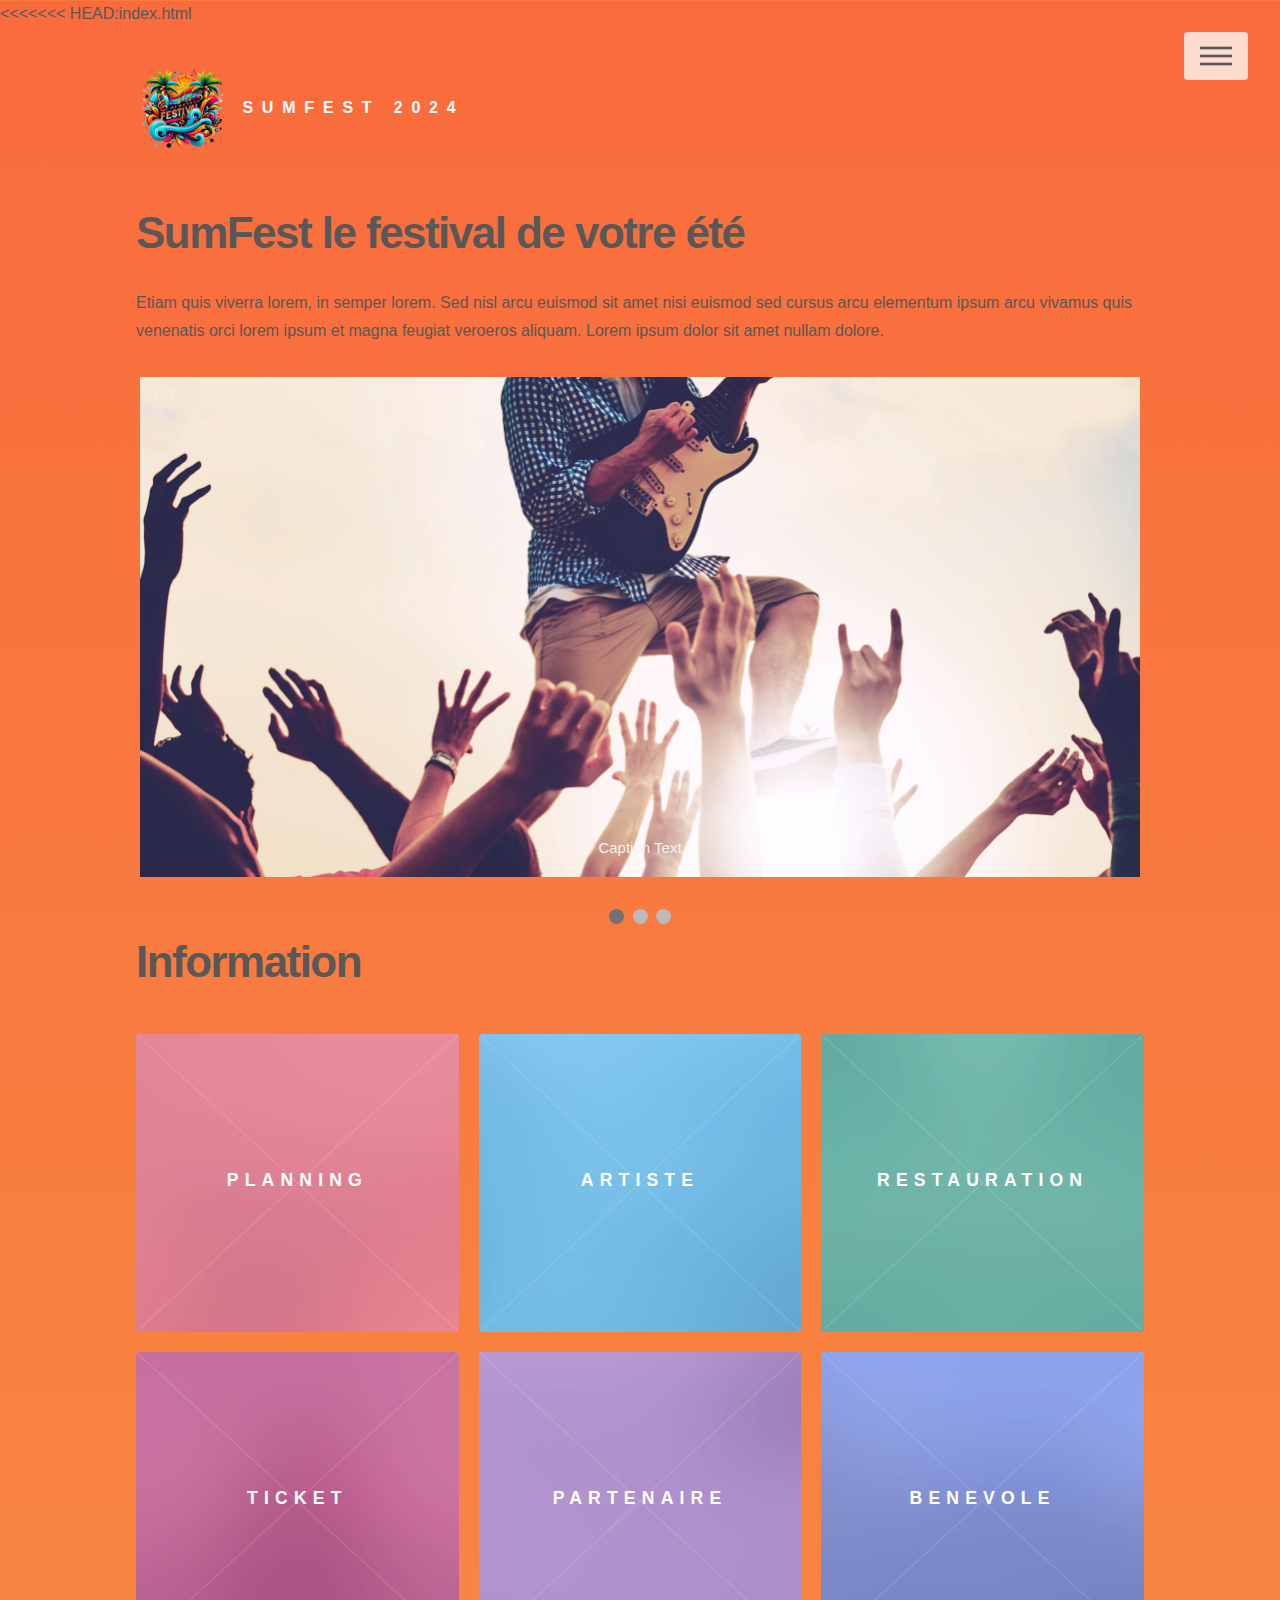
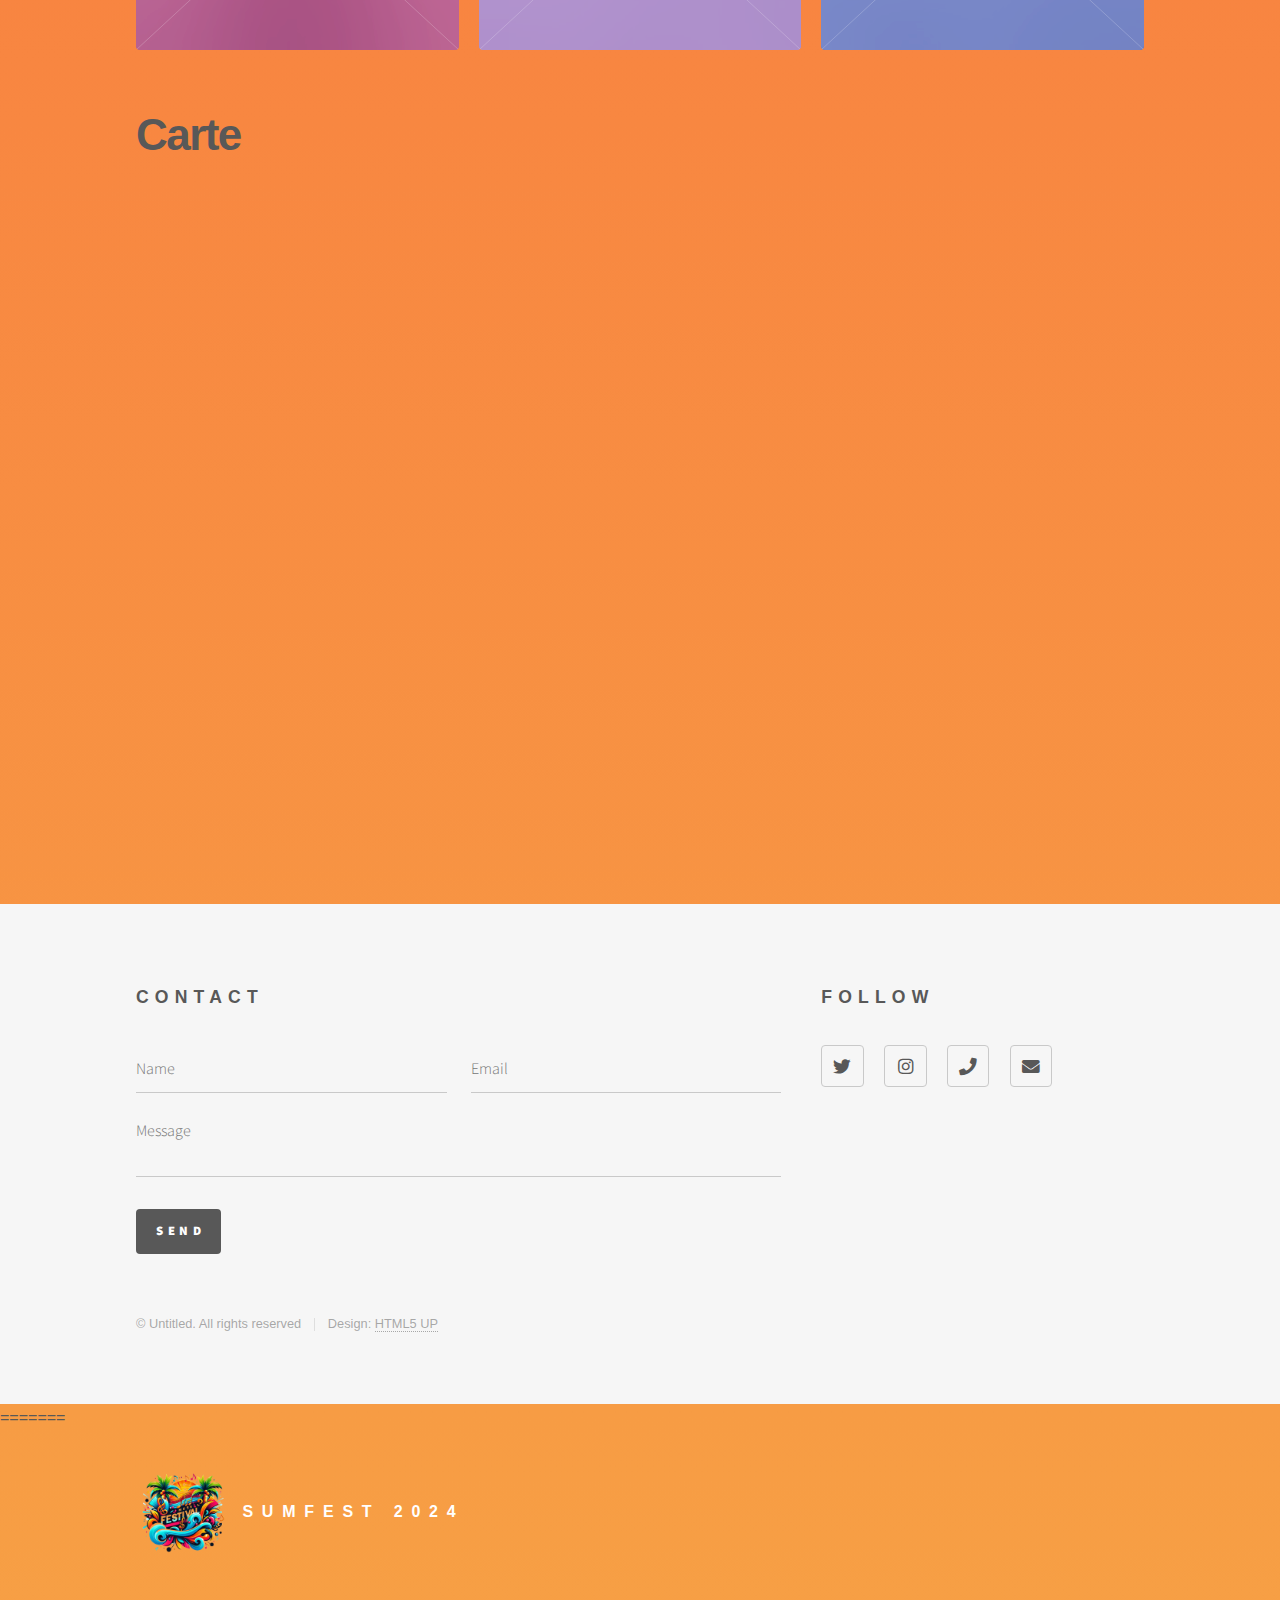
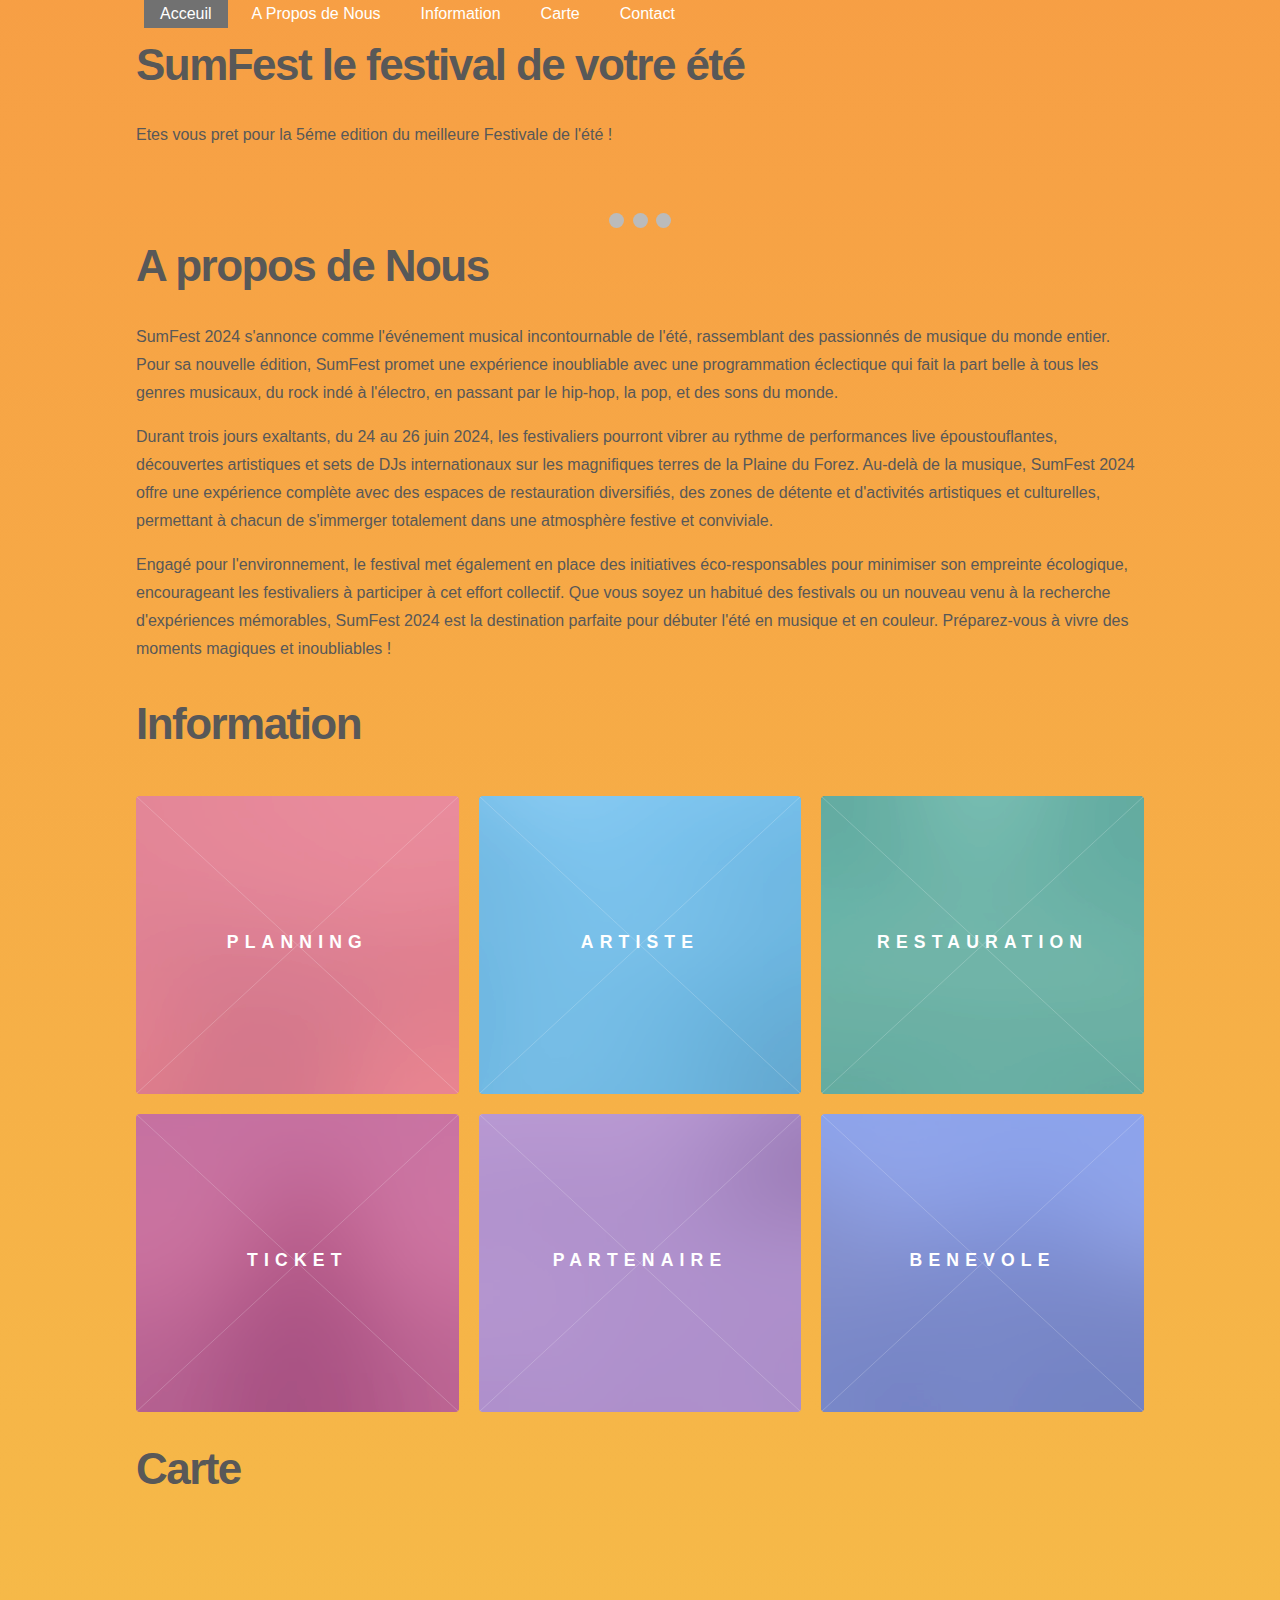
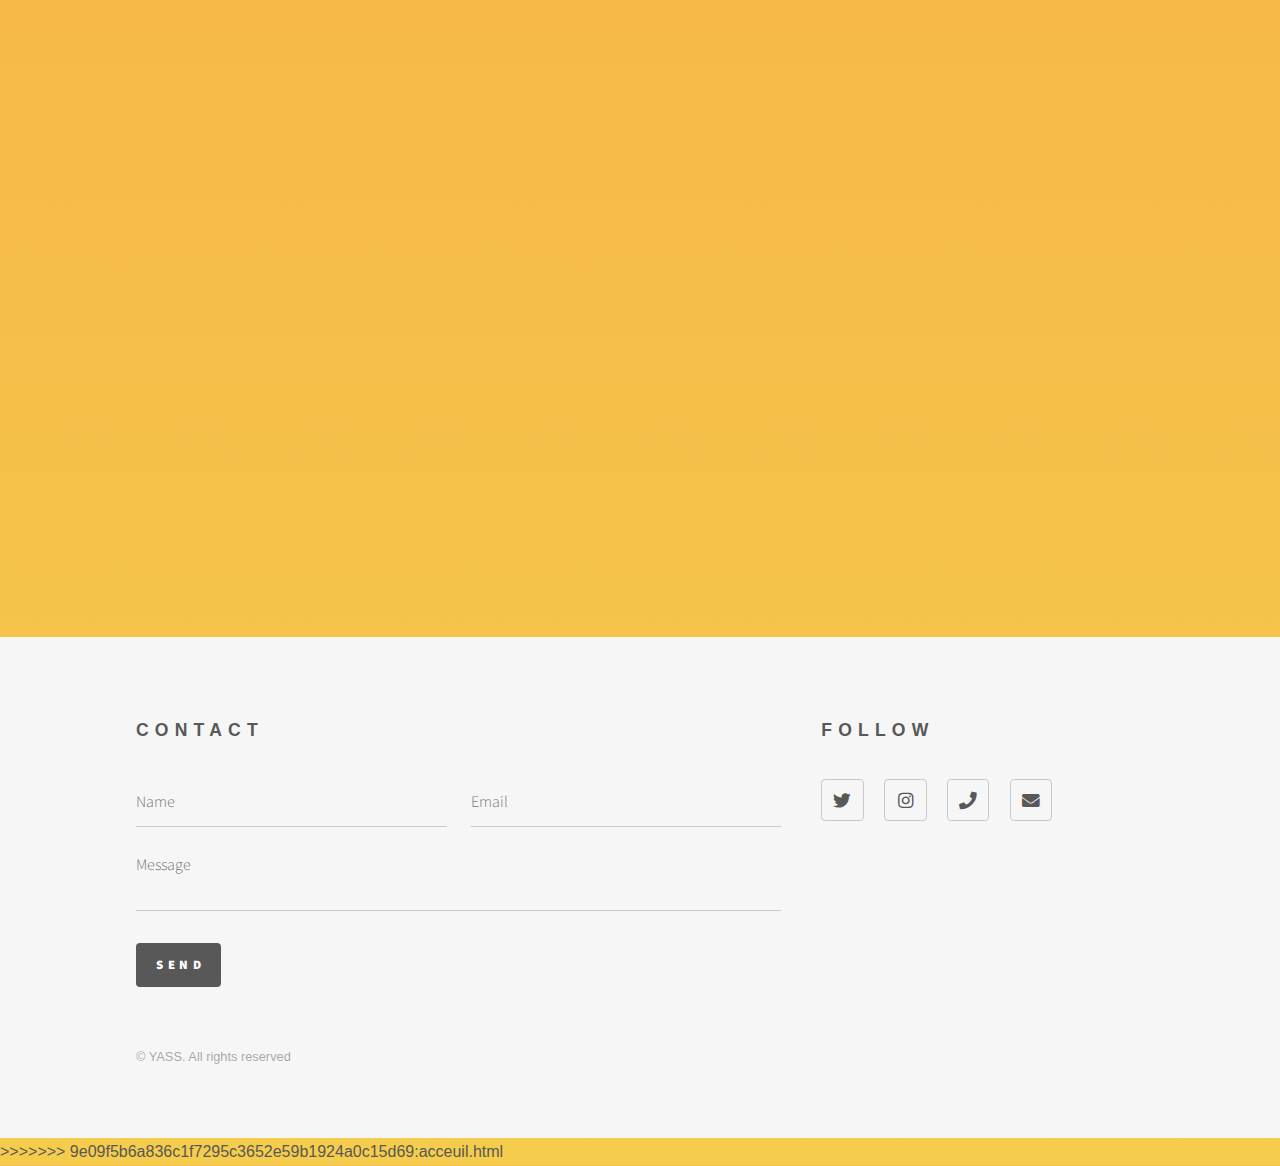
==== commit 8543ea65: "deuxième essai" ====
--- a/acceuil.html
+++ b/acceuil.html
@@ -1,11 +1,230 @@
+<<<<<<< HEAD:index.html
+<!DOCTYPE HTML>
+<html>
+	<head>
+		<title>SumFest2024</title>
+		<meta charset="utf-8" />
+		<meta name="viewport" content="width=device-width, initial-scale=1, user-scalable=no" />
+		<link rel="stylesheet" href="assets/css/main.css" />
+		<noscript><link rel="stylesheet" href="assets/css/noscript.css" /></noscript>
+	</head>
+	<body class="is-preload" style="background-image: linear-gradient(#F96B3D, #F5CC4B)">
+		<!-- Wrapper -->
+			<div id="wrapper">
+				<!-- Header -->
+					<header id="header">
+						<div class="inner">
+							<!-- Logo -->
+								<a href="index.html" class="logo">
+									<span class="symbol"><img src="images/LogoFest.png" alt="" /></span><span class="title">SumFest 2024</span>
+								</a>
+							<!-- Nav -->
+								<nav>
+									<ul>
+										<li><a href="#menu">Menu</a></li>
+									</ul>
+								</nav>
+
+						</div>
+					</header>
+				<!-- Menu -->
+					<nav id="menu">
+						<h2>Menu</h2>
+						<ul>
+							<li><a href="index.html">Home</a></li>
+							<li><a href="generic.html">Ipsum veroeros</a></li>
+							<li><a href="generic.html">Tempus etiam</a></li>
+							<li><a href="generic.html">Consequat dolor</a></li>
+							<li><a href="elements.html">Elements</a></li>
+						</ul>
+					</nav>
+
+				<!-- Main -->
+					<div id="main">
+						<div class="inner">
+							<header>
+								<h1>SumFest le festival de votre été </h1>
+								<p>Etiam quis viverra lorem, in semper lorem. Sed nisl arcu euismod sit amet nisi euismod sed cursus arcu elementum ipsum arcu vivamus quis venenatis orci lorem ipsum et magna feugiat veroeros aliquam. Lorem ipsum dolor sit amet nullam dolore.</p>
+								<div class="slideshow-container">
+									<div class="mySlides fade">
+									  <div class="numbertext">1 / 3</div>
+									  <img src="images/fest1.jpg" style="width:100%">
+									  <div class="text">Caption Text</div>
+									</div>
+
+									<div class="mySlides fade">
+									  <div class="numbertext">2 / 3</div>
+									  <img src="images/fest2.jpg" style="width:100%">
+									  <div class="text">Caption Two</div>
+									</div>
+
+									<div class="mySlides fade">
+									  <div class="numbertext">3 / 3</div>
+									  <img src="images/fest3.jpg" style="width:100%">
+									  <div class="text">Caption Three</div>
+									</div>
+
+									</div>
+									<br>
+
+									<div style="text-align:center">
+									  <span class="dot"></span> 
+									  <span class="dot"></span> 
+									  <span class="dot"></span> 
+								</div>
+								<script>
+								let slideIndex = 0;
+								showSlides();
+
+								function showSlides() {
+								  let i;
+								  let slides = document.getElementsByClassName("mySlides");
+								  let dots = document.getElementsByClassName("dot");
+								  for (i = 0; i < slides.length; i++) {
+									slides[i].style.display = "none";  
+								  }
+								  slideIndex++;
+								  if (slideIndex > slides.length) {slideIndex = 1}    
+								  for (i = 0; i < dots.length; i++) {
+									dots[i].className = dots[i].className.replace(" active", "");
+								  }
+								  slides[slideIndex-1].style.display = "block";  
+								  dots[slideIndex-1].className += " active";
+								  setTimeout(showSlides, 5000); // Change image every 2 seconds
+								}
+								</script>
+							</header>
+							<h1> Information </h1>
+							<section class="tiles">
+								<article class="style1">
+									<span class="image">
+										<img src="images/pic01.jpg" alt="" />
+									</span>
+									<a href="planing.html">
+										<h2>Planning</h2>
+										<div class="content">
+											<p>Une semaine de show et fêtes! Voici le planning de la semaine !</p>
+										</div>
+									</a>
+								</article>
+								<article class="style2">
+									<span class="image">
+										<img src="images/pic02.jpg" alt="" />
+									</span>
+									<a href="artistes.html">
+										<h2>Artiste</h2>
+										<div class="content">
+											<p>Retrouvez ici tous tes artistes préféré ainsi que leur horaire de Show !</p>
+										</div>
+									</a>
+								</article>
+								<article class="style3">
+									<span class="image">
+										<img src="images/pic03.jpg" alt="" />
+									</span>
+									<a href="generic.html">
+										<h2>Restauration</h2>
+										<div class="content">
+											<p>Petite ou Grosse faim nos restaurateur sont là pour te servire de délicieux plats divers et varié ! </p>
+										</div>
+									</a>
+								</article>
+								<article class="style4">
+									<span class="image">
+										<img src="images/pic04.jpg" alt="" />
+									</span>
+									<a href="ticket.html">
+										<h2>Ticket</h2>
+										<div class="content">
+											<p>Prêt à participez au meilleur des Festivals! Il ne te reste plus qu'à payer !</p>
+										</div>
+									</a>
+								</article>
+								<article class="style5">
+									<span class="image">
+										<img src="images/pic05.jpg" alt="" />
+									</span>
+									<a href="generic.html">
+										<h2>Partenaire</h2>
+										<div class="content">
+											<p>L'ensemble des meilleure partenaires prèsent et qui nous soutienne !</p>
+										</div>
+									</a>
+								</article>
+								<article class="style6">
+									<span class="image">
+										<img src="images/pic06.jpg" alt="" />
+									</span>
+									<a href="benevole.html">
+										<h2>Benevole</h2>
+										<div class="content">
+											<p>Tu veux nous aider et gagner un pack de bierre gratuite pendant l'événement C'est par ici que ça se passe !</p>
+										</div>
+									</a>
+								</article>
+							</section>
+							<br></br>
+							<h1>Carte</h1>
+							<iframe src="https://www.google.com/maps/embed?pb=!1m18!1m12!1m3!1d2529.532541920828!2d4.631876776945546!3d50.65437217265954!2m3!1f0!2f0!3f0!3m2!1i1024!2i768!4f13.1!3m3!1m2!1s0x47c17fc93b8e698d%3A0xccc06c4332922ed2!2sSand%20Race%20Mont-Saint-Guibert!5e0!3m2!1sfr!2sbe!4v1711277380661!5m2!1sfr!2sbe" width="800" height="600" style="border:0;" allowfullscreen="" loading="lazy" referrerpolicy="no-referrer-when-downgrade"></iframe>
+						</div>
+					</div>
+
+				<!-- Footer -->
+					<footer id="footer">
+						<div class="inner">
+							<section>
+								<h2>Contact</h2>
+								<form method="post" action="#">
+									<div class="fields">
+										<div class="field half">
+											<input type="text" name="name" id="name" placeholder="Name" />
+										</div>
+										<div class="field half">
+											<input type="email" name="email" id="email" placeholder="Email" />
+										</div>
+										<div class="field">
+											<textarea name="message" id="message" placeholder="Message"></textarea>
+										</div>
+									</div>
+									<ul class="actions">
+										<li><input type="submit" value="Send" class="primary" /></li>
+									</ul>
+								</form>
+							</section>
+							<section>
+								<h2>Follow</h2>
+								<ul class="icons">
+									<li><a href="#" class="icon brands style2 fa-twitter"><span class="label">Twitter</span></a></li>
+									<li><a href="#" class="icon brands style2 fa-instagram"><span class="label">Instagram</span></a></li>
+									<li><a href="#" class="icon solid style2 fa-phone"><span class="label">Phone</span></a></li>
+									<li><a href="#" class="icon solid style2 fa-envelope"><span class="label">Email</span></a></li>
+								</ul>
+							</section>
+							<ul class="copyright">
+								<li>&copy; Untitled. All rights reserved</li><li>Design: <a href="http://html5up.net">HTML5 UP</a></li>
+							</ul>
+						</div>
+					</footer>
+
+			</div>
+
+		<!-- Scripts -->
+			<script src="assets/js/jquery.min.js"></script>
+			<script src="assets/js/browser.min.js"></script>
+			<script src="assets/js/breakpoints.min.js"></script>
+			<script src="assets/js/util.js"></script>
+			<script src="assets/js/main.js"></script>
+
+	</body>
+=======
 <!DOCTYPE HTML>
 <html lang="fr">
 	<head>
 		<title>SumFest2024-Home</title>
 		<meta charset="utf-8">
 		<meta name="viewport" content="width=device-width, initial-scale=1, user-scalable=yes">
-		<link rel="stylesheet" href="css/main.css">
-		<noscript><link rel="stylesheet" href="css/noscript.css"></noscript>
+		<link rel="stylesheet" href="assets/css/main.css">
+		<noscript><link rel="stylesheet" href="assets/css/noscript.css"></noscript>
 	</head>
 	<body class="is-preload" style="background-image: linear-gradient(#F8C471, #F5B041 )">
 		<!-- Wrapper -->
@@ -231,11 +450,12 @@
 			</div>
 
 		<!-- Scripts -->
-			<script src="js/jquery.min.js"></script>
-			<script src="js/browser.min.js"></script>
-			<script src="js/breakpoints.min.js"></script>
-			<script src="js/util.js"></script>
-			<script src="js/main.js"></script>
+			<script src="assets/js/jquery.min.js"></script>
+			<script src="assets/js/browser.min.js"></script>
+			<script src="assets/js/breakpoints.min.js"></script>
+			<script src="assets/js/util.js"></script>
+			<script src="assets/js/main.js"></script>
 
 	</body>
+>>>>>>> 9e09f5b6a836c1f7295c3652e59b1924a0c15d69:acceuil.html
 </html>--- a/assets/css/main.css
+++ b/assets/css/main.css
@@ -0,0 +1,3447 @@
+@import url(fontawesome-all.min.css);
+@import url("https://fonts.googleapis.com/css?family=Source+Sans+Pro:300,700,900");
+
+/*
+	Phantom by HTML5 UP
+	html5up.net | @ajlkn
+	Free for personal and commercial use under the CCA 3.0 license (html5up.net/license)
+*/
+
+html, body, div, span, applet, object,
+iframe, h1, h2, h3, h4, h5, h6, p, blockquote,
+pre, a, abbr, acronym, address, big, cite,
+code, del, dfn, em, img, ins, kbd, q, s, samp,
+small, strike, strong, sub, sup, tt, var, b,
+u, i, center, dl, dt, dd, ol, ul, li, fieldset,
+form, label, legend, table, caption, tbody,
+tfoot, thead, tr, th, td, article, aside,
+canvas, details, embed, figure, figcaption,
+footer, header, hgroup, menu, nav, output, ruby,
+section, summary, time, mark, audio, video {
+	margin: 0;
+	padding: 0;
+	border: 0;
+	font-size: 100%;
+	font: inherit;
+	vertical-align: baseline;}
+
+article, aside, details, figcaption, figure,
+footer, header, hgroup, menu, nav, section {
+	display: block;}
+
+body {
+	line-height: 1;
+}
+
+ol, ul {
+	list-style: none;
+}
+
+blockquote, q {
+	quotes: none;
+}
+
+	blockquote:before, blockquote:after, q:before, q:after {
+		content: '';
+		content: none;
+	}
+
+table {
+	border-collapse: collapse;
+	border-spacing: 0;
+}
+
+body {
+	-webkit-text-size-adjust: none;
+}
+
+mark {
+	background-color: transparent;
+	color: inherit;
+}
+
+input::-moz-focus-inner {
+	border: 0;
+	padding: 0;
+}
+
+input, select, textarea {
+	-moz-appearance: none;
+	-webkit-appearance: none;
+	-ms-appearance: none;
+	appearance: none;
+}
+
+/* Basic */
+
+	@-ms-viewport {
+		width: device-width;
+	}
+
+	body {
+		-ms-overflow-style: scrollbar;
+	}
+
+	@media screen and (max-width: 480px) {
+
+		html, body {
+			min-width: 320px;
+		}
+
+	}
+
+	html {
+		box-sizing: border-box;
+	}
+
+	*, *:before, *:after {
+		box-sizing: inherit;
+	}
+
+	body {
+		background: #ffffff;
+	}
+
+		body.is-preload *, body.is-preload *:before, body.is-preload *:after {
+			-moz-animation: none !important;
+			-webkit-animation: none !important;
+			-ms-animation: none !important;
+			animation: none !important;
+			-moz-transition: none !important;
+			-webkit-transition: none !important;
+			-ms-transition: none !important;
+			transition: none !important;
+		}
+
+/* Type */
+
+	body, input, select, textarea {
+		color: #585858;
+		font-family: "Source Sans Pro", Helvetica, sans-serif;
+		font-size: 16pt;
+		font-weight: 300;
+		line-height: 1.75;
+	}
+
+		@media screen and (max-width: 1680px) {
+
+			body, input, select, textarea {
+				font-size: 14pt;
+			}
+
+		}
+
+		@media screen and (max-width: 1280px) {
+
+			body, input, select, textarea {
+				font-size: 12pt;
+			}
+
+		}
+
+	a {
+		-moz-transition: border-bottom-color 0.2s ease, color 0.2s ease;
+		-webkit-transition: border-bottom-color 0.2s ease, color 0.2s ease;
+		-ms-transition: border-bottom-color 0.2s ease, color 0.2s ease;
+		transition: border-bottom-color 0.2s ease, color 0.2s ease;
+		text-decoration: none;
+		color: #585858;
+		border-bottom: dotted 1px rgba(88, 88, 88, 0.5);
+	}
+
+		a:hover {
+			border-bottom-color: transparent;
+			color: #f2849e !important;
+		}
+
+	strong, b {
+		font-weight: 900;
+	}
+
+	em, i {
+		font-style: italic;
+	}
+
+	p {
+		margin: 0 0 2em 0;
+	}
+
+	h1 {
+		font-size: 2.75em;
+		font-weight: 700;
+		line-height: 1.3;
+		margin: 0 0 1em 0;
+		letter-spacing: -0.035em;
+	}
+
+		h1 a {
+			color: white;
+		}
+
+		@media screen and (max-width: 736px) {
+
+			h1 {
+				font-size: 2em;
+				margin: 0 0 1em 0;
+			}
+
+		}
+
+		@media screen and (max-width: 360px) {
+
+			h1 {
+				font-size: 1.75em;
+			}
+
+		}
+
+	h2, h3, h4, h5, h6 {
+		font-weight: 900;
+		line-height: 1.5;
+		margin: 0 0 2em 0;
+		text-transform: uppercase;
+		letter-spacing: 0.35em;
+	}
+
+		h2 a, h3 a, h4 a, h5 a, h6 a {
+			color: inherit;
+		}
+
+	h2 {
+		font-size: 1.1em;
+	}
+
+	h3 {
+		font-size: 1em;
+	}
+
+	h4 {
+		font-size: 0.8em;
+	}
+
+	h5 {
+		font-size: 0.8em;
+	}
+
+	h6 {
+		font-size: 0.8em;
+	}
+
+	@media screen and (max-width: 980px) {
+
+		h1 br, h2 br, h3 br, h4 br, h5 br, h6 br {
+			display: none;
+		}
+
+	}
+
+	@media screen and (max-width: 736px) {
+
+		h2 {
+			font-size: 1em;
+		}
+
+		h3 {
+			font-size: 0.8em;
+		}
+
+	}
+
+	sub {
+		font-size: 0.8em;
+		position: relative;
+		top: 0.5em;
+	}
+
+	sup {
+		font-size: 0.8em;
+		position: relative;
+		top: -0.5em;
+	}
+
+	blockquote {
+		border-left: solid 4px #c9c9c9;
+		font-style: italic;
+		margin: 0 0 2em 0;
+		padding: 0.5em 0 0.5em 2em;
+	}
+
+	code {
+		background: rgba(144, 144, 144, 0.075);
+		border-radius: 4px;
+		border: solid 1px #c9c9c9;
+		font-family: "Courier New", monospace;
+		font-size: 0.9em;
+		margin: 0 0.25em;
+		padding: 0.25em 0.65em;
+	}
+
+	pre {
+		-webkit-overflow-scrolling: touch;
+		font-family: "Courier New", monospace;
+		font-size: 0.9em;
+		margin: 0 0 2em 0;
+	}
+
+		pre code {
+			display: block;
+			line-height: 1.75;
+			padding: 1em 1.5em;
+			overflow-x: auto;
+		}
+
+	hr {
+		border: 0;
+		border-bottom: solid 1px #c9c9c9;
+		margin: 2em 0;
+	}
+
+		hr.major {
+			margin: 3em 0;
+		}
+
+	.align-left {
+		text-align: left;
+	}
+
+	.align-center {
+		text-align: center;
+	}
+
+	.align-right {
+		text-align: right;
+	}
+
+	.ticket-nospace {
+		margin-bottom: 3%;
+	}
+
+/* Row */
+
+	.row {
+		display: flex;
+		flex-wrap: wrap;
+		box-sizing: border-box;
+		align-items: stretch;
+	}
+
+		.row > * {
+			box-sizing: border-box;
+		}
+
+		.row.gtr-uniform > * > :last-child {
+			margin-bottom: 0;
+		}
+
+		.row.aln-left {
+			justify-content: flex-start;
+		}
+
+		.row.aln-center {
+			justify-content: center;
+		}
+
+		.row.aln-right {
+			justify-content: flex-end;
+		}
+
+		.row.aln-top {
+			align-items: flex-start;
+		}
+
+		.row.aln-middle {
+			align-items: center;
+		}
+
+		.row.aln-bottom {
+			align-items: flex-end;
+		}
+
+		.row > .imp {
+			order: -1;
+		}
+
+		.row > .col-1 {
+			width: 8.33333%;
+		}
+
+		.row > .off-1 {
+			margin-left: 8.33333%;
+		}
+
+		.row > .col-2 {
+			width: 16.66667%;
+		}
+
+		.row > .off-2 {
+			margin-left: 16.66667%;
+		}
+
+		.row > .col-3 {
+			width: 25%;
+		}
+
+		.row > .off-3 {
+			margin-left: 25%;
+		}
+
+		.row > .col-4 {
+			width: 33.33333%;
+		}
+
+		.row > .off-4 {
+			margin-left: 33.33333%;
+		}
+
+		.row > .col-5 {
+			width: 41.66667%;
+		}
+
+		.row > .off-5 {
+			margin-left: 41.66667%;
+		}
+
+		.row > .col-6 {
+			width: 50%;
+		}
+
+		.row > .off-6 {
+			margin-left: 50%;
+		}
+
+		.row > .col-7 {
+			width: 58.33333%;
+		}
+
+		.row > .off-7 {
+			margin-left: 58.33333%;
+		}
+
+		.row > .col-8 {
+			width: 66.66667%;
+		}
+
+		.row > .off-8 {
+			margin-left: 66.66667%;
+		}
+
+		.row > .col-9 {
+			width: 75%;
+		}
+
+		.row > .off-9 {
+			margin-left: 75%;
+		}
+
+		.row > .col-10 {
+			width: 83.33333%;
+		}
+
+		.row > .off-10 {
+			margin-left: 83.33333%;
+		}
+
+		.row > .col-11 {
+			width: 91.66667%;
+		}
+
+		.row > .off-11 {
+			margin-left: 91.66667%;
+		}
+
+		.row > .col-12 {
+			width: 100%;
+		}
+
+		.row > .off-12 {
+			margin-left: 100%;
+		}
+
+		.row.gtr-0 {
+			margin-top: 0;
+			margin-left: 0em;
+		}
+
+			.row.gtr-0 > * {
+				padding: 0 0 0 0em;
+			}
+
+			.row.gtr-0.gtr-uniform {
+				margin-top: 0em;
+			}
+
+				.row.gtr-0.gtr-uniform > * {
+					padding-top: 0em;
+				}
+
+		.row.gtr-25 {
+			margin-top: 0;
+			margin-left: -0.5em;
+		}
+
+			.row.gtr-25 > * {
+				padding: 0 0 0 0.5em;
+			}
+
+			.row.gtr-25.gtr-uniform {
+				margin-top: -0.5em;
+			}
+
+				.row.gtr-25.gtr-uniform > * {
+					padding-top: 0.5em;
+				}
+
+		.row.gtr-50 {
+			margin-top: 0;
+			margin-left: -1em;
+		}
+
+			.row.gtr-50 > * {
+				padding: 0 0 0 1em;
+			}
+
+			.row.gtr-50.gtr-uniform {
+				margin-top: -1em;
+			}
+
+				.row.gtr-50.gtr-uniform > * {
+					padding-top: 1em;
+				}
+
+		.row {
+			margin-top: 0;
+			margin-left: -2em;
+		}
+
+			.row > * {
+				padding: 0 0 0 2em;
+			}
+
+			.row.gtr-uniform {
+				margin-top: -2em;
+			}
+
+				.row.gtr-uniform > * {
+					padding-top: 2em;
+				}
+
+		.row.gtr-150 {
+			margin-top: 0;
+			margin-left: -3em;
+		}
+
+			.row.gtr-150 > * {
+				padding: 0 0 0 3em;
+			}
+
+			.row.gtr-150.gtr-uniform {
+				margin-top: -3em;
+			}
+
+				.row.gtr-150.gtr-uniform > * {
+					padding-top: 3em;
+				}
+
+		.row.gtr-200 {
+			margin-top: 0;
+			margin-left: -4em;
+		}
+
+			.row.gtr-200 > * {
+				padding: 0 0 0 4em;
+			}
+
+			.row.gtr-200.gtr-uniform {
+				margin-top: -4em;
+			}
+
+				.row.gtr-200.gtr-uniform > * {
+					padding-top: 4em;
+				}
+
+		@media screen and (max-width: 1680px) {
+
+			.row {
+				display: flex;
+				flex-wrap: wrap;
+				box-sizing: border-box;
+				align-items: stretch;
+			}
+
+				.row > * {
+					box-sizing: border-box;
+				}
+
+				.row.gtr-uniform > * > :last-child {
+					margin-bottom: 0;
+				}
+
+				.row.aln-left {
+					justify-content: flex-start;
+				}
+
+				.row.aln-center {
+					justify-content: center;
+				}
+
+				.row.aln-right {
+					justify-content: flex-end;
+				}
+
+				.row.aln-top {
+					align-items: flex-start;
+				}
+
+				.row.aln-middle {
+					align-items: center;
+				}
+
+				.row.aln-bottom {
+					align-items: flex-end;
+				}
+
+				.row > .imp-xlarge {
+					order: -1;
+				}
+
+				.row > .col-1-xlarge {
+					width: 8.33333%;
+				}
+
+				.row > .off-1-xlarge {
+					margin-left: 8.33333%;
+				}
+
+				.row > .col-2-xlarge {
+					width: 16.66667%;
+				}
+
+				.row > .off-2-xlarge {
+					margin-left: 16.66667%;
+				}
+
+				.row > .col-3-xlarge {
+					width: 25%;
+				}
+
+				.row > .off-3-xlarge {
+					margin-left: 25%;
+				}
+
+				.row > .col-4-xlarge {
+					width: 33.33333%;
+				}
+
+				.row > .off-4-xlarge {
+					margin-left: 33.33333%;
+				}
+
+				.row > .col-5-xlarge {
+					width: 41.66667%;
+				}
+
+				.row > .off-5-xlarge {
+					margin-left: 41.66667%;
+				}
+
+				.row > .col-6-xlarge {
+					width: 50%;
+				}
+
+				.row > .off-6-xlarge {
+					margin-left: 50%;
+				}
+
+				.row > .col-7-xlarge {
+					width: 58.33333%;
+				}
+
+				.row > .off-7-xlarge {
+					margin-left: 58.33333%;
+				}
+
+				.row > .col-8-xlarge {
+					width: 66.66667%;
+				}
+
+				.row > .off-8-xlarge {
+					margin-left: 66.66667%;
+				}
+
+				.row > .col-9-xlarge {
+					width: 75%;
+				}
+
+				.row > .off-9-xlarge {
+					margin-left: 75%;
+				}
+
+				.row > .col-10-xlarge {
+					width: 83.33333%;
+				}
+
+				.row > .off-10-xlarge {
+					margin-left: 83.33333%;
+				}
+
+				.row > .col-11-xlarge {
+					width: 91.66667%;
+				}
+
+				.row > .off-11-xlarge {
+					margin-left: 91.66667%;
+				}
+
+				.row > .col-12-xlarge {
+					width: 100%;
+				}
+
+				.row > .off-12-xlarge {
+					margin-left: 100%;
+				}
+
+				.row.gtr-0 {
+					margin-top: 0;
+					margin-left: 0em;
+				}
+
+					.row.gtr-0 > * {
+						padding: 0 0 0 0em;
+					}
+
+					.row.gtr-0.gtr-uniform {
+						margin-top: 0em;
+					}
+
+						.row.gtr-0.gtr-uniform > * {
+							padding-top: 0em;
+						}
+
+				.row.gtr-25 {
+					margin-top: 0;
+					margin-left: -0.5em;
+				}
+
+					.row.gtr-25 > * {
+						padding: 0 0 0 0.5em;
+					}
+
+					.row.gtr-25.gtr-uniform {
+						margin-top: -0.5em;
+					}
+
+						.row.gtr-25.gtr-uniform > * {
+							padding-top: 0.5em;
+						}
+
+				.row.gtr-50 {
+					margin-top: 0;
+					margin-left: -1em;
+				}
+
+					.row.gtr-50 > * {
+						padding: 0 0 0 1em;
+					}
+
+					.row.gtr-50.gtr-uniform {
+						margin-top: -1em;
+					}
+
+						.row.gtr-50.gtr-uniform > * {
+							padding-top: 1em;
+						}
+
+				.row {
+					margin-top: 0;
+					margin-left: -2em;
+				}
+
+					.row > * {
+						padding: 0 0 0 2em;
+					}
+
+					.row.gtr-uniform {
+						margin-top: -2em;
+					}
+
+						.row.gtr-uniform > * {
+							padding-top: 2em;
+						}
+
+				.row.gtr-150 {
+					margin-top: 0;
+					margin-left: -3em;
+				}
+
+					.row.gtr-150 > * {
+						padding: 0 0 0 3em;
+					}
+
+					.row.gtr-150.gtr-uniform {
+						margin-top: -3em;
+					}
+
+						.row.gtr-150.gtr-uniform > * {
+							padding-top: 3em;
+						}
+
+				.row.gtr-200 {
+					margin-top: 0;
+					margin-left: -4em;
+				}
+
+					.row.gtr-200 > * {
+						padding: 0 0 0 4em;
+					}
+
+					.row.gtr-200.gtr-uniform {
+						margin-top: -4em;
+					}
+
+						.row.gtr-200.gtr-uniform > * {
+							padding-top: 4em;
+						}
+
+		}
+
+		@media screen and (max-width: 1280px) {
+
+			.row {
+				display: flex;
+				flex-wrap: wrap;
+				box-sizing: border-box;
+				align-items: stretch;
+			}
+
+				.row > * {
+					box-sizing: border-box;
+				}
+
+				.row.gtr-uniform > * > :last-child {
+					margin-bottom: 0;
+				}
+
+				.row.aln-left {
+					justify-content: flex-start;
+				}
+
+				.row.aln-center {
+					justify-content: center;
+				}
+
+				.row.aln-right {
+					justify-content: flex-end;
+				}
+
+				.row.aln-top {
+					align-items: flex-start;
+				}
+
+				.row.aln-middle {
+					align-items: center;
+				}
+
+				.row.aln-bottom {
+					align-items: flex-end;
+				}
+
+				.row > .imp-large {
+					order: -1;
+				}
+
+				.row > .col-1-large {
+					width: 8.33333%;
+				}
+
+				.row > .off-1-large {
+					margin-left: 8.33333%;
+				}
+
+				.row > .col-2-large {
+					width: 16.66667%;
+				}
+
+				.row > .off-2-large {
+					margin-left: 16.66667%;
+				}
+
+				.row > .col-3-large {
+					width: 25%;
+				}
+
+				.row > .off-3-large {
+					margin-left: 25%;
+				}
+
+				.row > .col-4-large {
+					width: 33.33333%;
+				}
+
+				.row > .off-4-large {
+					margin-left: 33.33333%;
+				}
+
+				.row > .col-5-large {
+					width: 41.66667%;
+				}
+
+				.row > .off-5-large {
+					margin-left: 41.66667%;
+				}
+
+				.row > .col-6-large {
+					width: 50%;
+				}
+
+				.row > .off-6-large {
+					margin-left: 50%;
+				}
+
+				.row > .col-7-large {
+					width: 58.33333%;
+				}
+
+				.row > .off-7-large {
+					margin-left: 58.33333%;
+				}
+
+				.row > .col-8-large {
+					width: 66.66667%;
+				}
+
+				.row > .off-8-large {
+					margin-left: 66.66667%;
+				}
+
+				.row > .col-9-large {
+					width: 75%;
+				}
+
+				.row > .off-9-large {
+					margin-left: 75%;
+				}
+
+				.row > .col-10-large {
+					width: 83.33333%;
+				}
+
+				.row > .off-10-large {
+					margin-left: 83.33333%;
+				}
+
+				.row > .col-11-large {
+					width: 91.66667%;
+				}
+
+				.row > .off-11-large {
+					margin-left: 91.66667%;
+				}
+
+				.row > .col-12-large {
+					width: 100%;
+				}
+
+				.row > .off-12-large {
+					margin-left: 100%;
+				}
+
+				.row.gtr-0 {
+					margin-top: 0;
+					margin-left: 0em;
+				}
+
+					.row.gtr-0 > * {
+						padding: 0 0 0 0em;
+					}
+
+					.row.gtr-0.gtr-uniform {
+						margin-top: 0em;
+					}
+
+						.row.gtr-0.gtr-uniform > * {
+							padding-top: 0em;
+						}
+
+				.row.gtr-25 {
+					margin-top: 0;
+					margin-left: -0.5em;
+				}
+
+					.row.gtr-25 > * {
+						padding: 0 0 0 0.5em;
+					}
+
+					.row.gtr-25.gtr-uniform {
+						margin-top: -0.5em;
+					}
+
+						.row.gtr-25.gtr-uniform > * {
+							padding-top: 0.5em;
+						}
+
+				.row.gtr-50 {
+					margin-top: 0;
+					margin-left: -1em;
+				}
+
+					.row.gtr-50 > * {
+						padding: 0 0 0 1em;
+					}
+
+					.row.gtr-50.gtr-uniform {
+						margin-top: -1em;
+					}
+
+						.row.gtr-50.gtr-uniform > * {
+							padding-top: 1em;
+						}
+
+				.row {
+					margin-top: 0;
+					margin-left: -2em;
+				}
+
+					.row > * {
+						padding: 0 0 0 2em;
+					}
+
+					.row.gtr-uniform {
+						margin-top: -2em;
+					}
+
+						.row.gtr-uniform > * {
+							padding-top: 2em;
+						}
+
+				.row.gtr-150 {
+					margin-top: 0;
+					margin-left: -3em;
+				}
+
+					.row.gtr-150 > * {
+						padding: 0 0 0 3em;
+					}
+
+					.row.gtr-150.gtr-uniform {
+						margin-top: -3em;
+					}
+
+						.row.gtr-150.gtr-uniform > * {
+							padding-top: 3em;
+						}
+
+				.row.gtr-200 {
+					margin-top: 0;
+					margin-left: -4em;
+				}
+
+					.row.gtr-200 > * {
+						padding: 0 0 0 4em;
+					}
+
+					.row.gtr-200.gtr-uniform {
+						margin-top: -4em;
+					}
+
+						.row.gtr-200.gtr-uniform > * {
+							padding-top: 4em;
+						}
+
+		}
+
+		@media screen and (max-width: 980px) {
+
+			.row {
+				display: flex;
+				flex-wrap: wrap;
+				box-sizing: border-box;
+				align-items: stretch;
+			}
+
+				.row > * {
+					box-sizing: border-box;
+				}
+
+				.row.gtr-uniform > * > :last-child {
+					margin-bottom: 0;
+				}
+
+				.row.aln-left {
+					justify-content: flex-start;
+				}
+
+				.row.aln-center {
+					justify-content: center;
+				}
+
+				.row.aln-right {
+					justify-content: flex-end;
+				}
+
+				.row.aln-top {
+					align-items: flex-start;
+				}
+
+				.row.aln-middle {
+					align-items: center;
+				}
+
+				.row.aln-bottom {
+					align-items: flex-end;
+				}
+
+				.row > .imp-medium {
+					order: -1;
+				}
+
+				.row > .col-1-medium {
+					width: 8.33333%;
+				}
+
+				.row > .off-1-medium {
+					margin-left: 8.33333%;
+				}
+
+				.row > .col-2-medium {
+					width: 16.66667%;
+				}
+
+				.row > .off-2-medium {
+					margin-left: 16.66667%;
+				}
+
+				.row > .col-3-medium {
+					width: 25%;
+				}
+
+				.row > .off-3-medium {
+					margin-left: 25%;
+				}
+
+				.row > .col-4-medium {
+					width: 33.33333%;
+				}
+
+				.row > .off-4-medium {
+					margin-left: 33.33333%;
+				}
+
+				.row > .col-5-medium {
+					width: 41.66667%;
+				}
+
+				.row > .off-5-medium {
+					margin-left: 41.66667%;
+				}
+
+				.row > .col-6-medium {
+					width: 50%;
+				}
+
+				.row > .off-6-medium {
+					margin-left: 50%;
+				}
+
+				.row > .col-7-medium {
+					width: 58.33333%;
+				}
+
+				.row > .off-7-medium {
+					margin-left: 58.33333%;
+				}
+
+				.row > .col-8-medium {
+					width: 66.66667%;
+				}
+
+				.row > .off-8-medium {
+					margin-left: 66.66667%;
+				}
+
+				.row > .col-9-medium {
+					width: 75%;
+				}
+
+				.row > .off-9-medium {
+					margin-left: 75%;
+				}
+
+				.row > .col-10-medium {
+					width: 83.33333%;
+				}
+
+				.row > .off-10-medium {
+					margin-left: 83.33333%;
+				}
+
+				.row > .col-11-medium {
+					width: 91.66667%;
+				}
+
+				.row > .off-11-medium {
+					margin-left: 91.66667%;
+				}
+
+				.row > .col-12-medium {
+					width: 100%;
+				}
+
+				.row > .off-12-medium {
+					margin-left: 100%;
+				}
+
+				.row.gtr-0 {
+					margin-top: 0;
+					margin-left: 0em;
+				}
+
+					.row.gtr-0 > * {
+						padding: 0 0 0 0em;
+					}
+
+					.row.gtr-0.gtr-uniform {
+						margin-top: 0em;
+					}
+
+						.row.gtr-0.gtr-uniform > * {
+							padding-top: 0em;
+						}
+
+				.row.gtr-25 {
+					margin-top: 0;
+					margin-left: -0.375em;
+				}
+
+					.row.gtr-25 > * {
+						padding: 0 0 0 0.375em;
+					}
+
+					.row.gtr-25.gtr-uniform {
+						margin-top: -0.375em;
+					}
+
+						.row.gtr-25.gtr-uniform > * {
+							padding-top: 0.375em;
+						}
+
+				.row.gtr-50 {
+					margin-top: 0;
+					margin-left: -0.75em;
+				}
+
+					.row.gtr-50 > * {
+						padding: 0 0 0 0.75em;
+					}
+
+					.row.gtr-50.gtr-uniform {
+						margin-top: -0.75em;
+					}
+
+						.row.gtr-50.gtr-uniform > * {
+							padding-top: 0.75em;
+						}
+
+				.row {
+					margin-top: 0;
+					margin-left: -1.5em;
+				}
+
+					.row > * {
+						padding: 0 0 0 1.5em;
+					}
+
+					.row.gtr-uniform {
+						margin-top: -1.5em;
+					}
+
+						.row.gtr-uniform > * {
+							padding-top: 1.5em;
+						}
+
+				.row.gtr-150 {
+					margin-top: 0;
+					margin-left: -2.25em;
+				}
+
+					.row.gtr-150 > * {
+						padding: 0 0 0 2.25em;
+					}
+
+					.row.gtr-150.gtr-uniform {
+						margin-top: -2.25em;
+					}
+
+						.row.gtr-150.gtr-uniform > * {
+							padding-top: 2.25em;
+						}
+
+				.row.gtr-200 {
+					margin-top: 0;
+					margin-left: -3em;
+				}
+
+					.row.gtr-200 > * {
+						padding: 0 0 0 3em;
+					}
+
+					.row.gtr-200.gtr-uniform {
+						margin-top: -3em;
+					}
+
+						.row.gtr-200.gtr-uniform > * {
+							padding-top: 3em;
+						}
+
+		}
+
+		@media screen and (max-width: 736px) {
+
+			.row {
+				display: flex;
+				flex-wrap: wrap;
+				box-sizing: border-box;
+				align-items: stretch;
+			}
+
+				.row > * {
+					box-sizing: border-box;
+				}
+
+				.row.gtr-uniform > * > :last-child {
+					margin-bottom: 0;
+				}
+
+				.row.aln-left {
+					justify-content: flex-start;
+				}
+
+				.row.aln-center {
+					justify-content: center;
+				}
+
+				.row.aln-right {
+					justify-content: flex-end;
+				}
+
+				.row.aln-top {
+					align-items: flex-start;
+				}
+
+				.row.aln-middle {
+					align-items: center;
+				}
+
+				.row.aln-bottom {
+					align-items: flex-end;
+				}
+
+				.row > .imp-small {
+					order: -1;
+				}
+
+				.row > .col-1-small {
+					width: 8.33333%;
+				}
+
+				.row > .off-1-small {
+					margin-left: 8.33333%;
+				}
+
+				.row > .col-2-small {
+					width: 16.66667%;
+				}
+
+				.row > .off-2-small {
+					margin-left: 16.66667%;
+				}
+
+				.row > .col-3-small {
+					width: 25%;
+				}
+
+				.row > .off-3-small {
+					margin-left: 25%;
+				}
+
+				.row > .col-4-small {
+					width: 33.33333%;
+				}
+
+				.row > .off-4-small {
+					margin-left: 33.33333%;
+				}
+
+				.row > .col-5-small {
+					width: 41.66667%;
+				}
+
+				.row > .off-5-small {
+					margin-left: 41.66667%;
+				}
+
+				.row > .col-6-small {
+					width: 50%;
+				}
+
+				.row > .off-6-small {
+					margin-left: 50%;
+				}
+
+				.row > .col-7-small {
+					width: 58.33333%;
+				}
+
+				.row > .off-7-small {
+					margin-left: 58.33333%;
+				}
+
+				.row > .col-8-small {
+					width: 66.66667%;
+				}
+
+				.row > .off-8-small {
+					margin-left: 66.66667%;
+				}
+
+				.row > .col-9-small {
+					width: 75%;
+				}
+
+				.row > .off-9-small {
+					margin-left: 75%;
+				}
+
+				.row > .col-10-small {
+					width: 83.33333%;
+				}
+
+				.row > .off-10-small {
+					margin-left: 83.33333%;
+				}
+
+				.row > .col-11-small {
+					width: 91.66667%;
+				}
+
+				.row > .off-11-small {
+					margin-left: 91.66667%;
+				}
+
+				.row > .col-12-small {
+					width: 100%;
+				}
+
+				.row > .off-12-small {
+					margin-left: 100%;
+				}
+
+				.row.gtr-0 {
+					margin-top: 0;
+					margin-left: 0em;
+				}
+
+					.row.gtr-0 > * {
+						padding: 0 0 0 0em;
+					}
+
+					.row.gtr-0.gtr-uniform {
+						margin-top: 0em;
+					}
+
+						.row.gtr-0.gtr-uniform > * {
+							padding-top: 0em;
+						}
+
+				.row.gtr-25 {
+					margin-top: 0;
+					margin-left: -0.25em;
+				}
+
+					.row.gtr-25 > * {
+						padding: 0 0 0 0.25em;
+					}
+
+					.row.gtr-25.gtr-uniform {
+						margin-top: -0.25em;
+					}
+
+						.row.gtr-25.gtr-uniform > * {
+							padding-top: 0.25em;
+						}
+
+				.row.gtr-50 {
+					margin-top: 0;
+					margin-left: -0.5em;
+				}
+
+					.row.gtr-50 > * {
+						padding: 0 0 0 0.5em;
+					}
+
+					.row.gtr-50.gtr-uniform {
+						margin-top: -0.5em;
+					}
+
+						.row.gtr-50.gtr-uniform > * {
+							padding-top: 0.5em;
+						}
+
+				.row {
+					margin-top: 0;
+					margin-left: -1em;
+				}
+
+					.row > * {
+						padding: 0 0 0 1em;
+					}
+
+					.row.gtr-uniform {
+						margin-top: -1em;
+					}
+
+						.row.gtr-uniform > * {
+							padding-top: 1em;
+						}
+
+				.row.gtr-150 {
+					margin-top: 0;
+					margin-left: -1.5em;
+				}
+
+					.row.gtr-150 > * {
+						padding: 0 0 0 1.5em;
+					}
+
+					.row.gtr-150.gtr-uniform {
+						margin-top: -1.5em;
+					}
+
+						.row.gtr-150.gtr-uniform > * {
+							padding-top: 1.5em;
+						}
+
+				.row.gtr-200 {
+					margin-top: 0;
+					margin-left: -2em;
+				}
+
+					.row.gtr-200 > * {
+						padding: 0 0 0 2em;
+					}
+
+					.row.gtr-200.gtr-uniform {
+						margin-top: -2em;
+					}
+
+						.row.gtr-200.gtr-uniform > * {
+							padding-top: 2em;
+						}
+
+		}
+
+		@media screen and (max-width: 480px) {
+
+			.row {
+				display: flex;
+				flex-wrap: wrap;
+				box-sizing: border-box;
+				align-items: stretch;
+			}
+
+				.row > * {
+					box-sizing: border-box;
+				}
+
+				.row.gtr-uniform > * > :last-child {
+					margin-bottom: 0;
+				}
+
+				.row.aln-left {
+					justify-content: flex-start;
+				}
+
+				.row.aln-center {
+					justify-content: center;
+				}
+
+				.row.aln-right {
+					justify-content: flex-end;
+				}
+
+				.row.aln-top {
+					align-items: flex-start;
+				}
+
+				.row.aln-middle {
+					align-items: center;
+				}
+
+				.row.aln-bottom {
+					align-items: flex-end;
+				}
+
+				.row > .imp-xsmall {
+					order: -1;
+				}
+
+				.row > .col-1-xsmall {
+					width: 8.33333%;
+				}
+
+				.row > .off-1-xsmall {
+					margin-left: 8.33333%;
+				}
+
+				.row > .col-2-xsmall {
+					width: 16.66667%;
+				}
+
+				.row > .off-2-xsmall {
+					margin-left: 16.66667%;
+				}
+
+				.row > .col-3-xsmall {
+					width: 25%;
+				}
+
+				.row > .off-3-xsmall {
+					margin-left: 25%;
+				}
+
+				.row > .col-4-xsmall {
+					width: 33.33333%;
+				}
+
+				.row > .off-4-xsmall {
+					margin-left: 33.33333%;
+				}
+
+				.row > .col-5-xsmall {
+					width: 41.66667%;
+				}
+
+				.row > .off-5-xsmall {
+					margin-left: 41.66667%;
+				}
+
+				.row > .col-6-xsmall {
+					width: 50%;
+				}
+
+				.row > .off-6-xsmall {
+					margin-left: 50%;
+				}
+
+				.row > .col-7-xsmall {
+					width: 58.33333%;
+				}
+
+				.row > .off-7-xsmall {
+					margin-left: 58.33333%;
+				}
+
+				.row > .col-8-xsmall {
+					width: 66.66667%;
+				}
+
+				.row > .off-8-xsmall {
+					margin-left: 66.66667%;
+				}
+
+				.row > .col-9-xsmall {
+					width: 75%;
+				}
+
+				.row > .off-9-xsmall {
+					margin-left: 75%;
+				}
+
+				.row > .col-10-xsmall {
+					width: 83.33333%;
+				}
+
+				.row > .off-10-xsmall {
+					margin-left: 83.33333%;
+				}
+
+				.row > .col-11-xsmall {
+					width: 91.66667%;
+				}
+
+				.row > .off-11-xsmall {
+					margin-left: 91.66667%;
+				}
+
+				.row > .col-12-xsmall {
+					width: 100%;
+				}
+
+				.row > .off-12-xsmall {
+					margin-left: 100%;
+				}
+
+				.row.gtr-0 {
+					margin-top: 0;
+					margin-left: 0em;
+				}
+
+					.row.gtr-0 > * {
+						padding: 0 0 0 0em;
+					}
+
+					.row.gtr-0.gtr-uniform {
+						margin-top: 0em;
+					}
+
+						.row.gtr-0.gtr-uniform > * {
+							padding-top: 0em;
+						}
+
+				.row.gtr-25 {
+					margin-top: 0;
+					margin-left: -0.25em;
+				}
+
+					.row.gtr-25 > * {
+						padding: 0 0 0 0.25em;
+					}
+
+					.row.gtr-25.gtr-uniform {
+						margin-top: -0.25em;
+					}
+
+						.row.gtr-25.gtr-uniform > * {
+							padding-top: 0.25em;
+						}
+
+				.row.gtr-50 {
+					margin-top: 0;
+					margin-left: -0.5em;
+				}
+
+					.row.gtr-50 > * {
+						padding: 0 0 0 0.5em;
+					}
+
+					.row.gtr-50.gtr-uniform {
+						margin-top: -0.5em;
+					}
+
+						.row.gtr-50.gtr-uniform > * {
+							padding-top: 0.5em;
+						}
+
+				.row {
+					margin-top: 0;
+					margin-left: -1em;
+				}
+
+					.row > * {
+						padding: 0 0 0 1em;
+					}
+
+					.row.gtr-uniform {
+						margin-top: -1em;
+					}
+
+						.row.gtr-uniform > * {
+							padding-top: 1em;
+						}
+
+				.row.gtr-150 {
+					margin-top: 0;
+					margin-left: -1.5em;
+				}
+
+					.row.gtr-150 > * {
+						padding: 0 0 0 1.5em;
+					}
+
+					.row.gtr-150.gtr-uniform {
+						margin-top: -1.5em;
+					}
+
+						.row.gtr-150.gtr-uniform > * {
+							padding-top: 1.5em;
+						}
+
+				.row.gtr-200 {
+					margin-top: 0;
+					margin-left: -2em;
+				}
+
+					.row.gtr-200 > * {
+						padding: 0 0 0 2em;
+					}
+
+					.row.gtr-200.gtr-uniform {
+						margin-top: -2em;
+					}
+
+						.row.gtr-200.gtr-uniform > * {
+							padding-top: 2em;
+						}
+
+		}
+
+/* Section/Article */
+
+	section.special, article.special {
+		text-align: center;
+	}
+
+	header p {
+		margin-top: -1em;
+	}
+
+	@media screen and (max-width: 736px) {
+
+		header p {
+			margin-top: 0;
+		}
+
+	}
+
+/* Icon */
+
+	.icon {
+		text-decoration: none;
+		border-bottom: none;
+		position: relative;
+	}
+
+		.icon:before {
+			-moz-osx-font-smoothing: grayscale;
+			-webkit-font-smoothing: antialiased;
+			display: inline-block;
+			font-style: normal;
+			font-variant: normal;
+			text-rendering: auto;
+			line-height: 1;
+			text-transform: none !important;
+			font-family: 'Font Awesome 5 Free';
+			font-weight: 400;
+		}
+
+		.icon > .label {
+			display: none;
+		}
+
+		.icon:before {
+			line-height: inherit;
+		}
+
+		.icon.solid:before {
+			font-weight: 900;
+		}
+
+		.icon.brands:before {
+			font-family: 'Font Awesome 5 Brands';
+		}
+
+		.icon.style2 {
+			-moz-transition: background-color 0.2s ease-in-out, color 0.2s ease-in-out, border-color 0.2s ease-in-out;
+			-webkit-transition: background-color 0.2s ease-in-out, color 0.2s ease-in-out, border-color 0.2s ease-in-out;
+			-ms-transition: background-color 0.2s ease-in-out, color 0.2s ease-in-out, border-color 0.2s ease-in-out;
+			transition: background-color 0.2s ease-in-out, color 0.2s ease-in-out, border-color 0.2s ease-in-out;
+			background-color: transparent;
+			border: solid 1px #c9c9c9;
+			border-radius: 4px;
+			width: 2.65em;
+			height: 2.65em;
+			display: inline-block;
+			text-align: center;
+			line-height: 2.65em;
+			color: inherit;
+		}
+
+			.icon.style2:before {
+				font-size: 1.1em;
+			}
+
+			.icon.style2:hover {
+				color: #f2849e;
+				border-color: #f2849e;
+			}
+
+			.icon.style2:active {
+				background-color: rgba(242, 132, 158, 0.1);
+			}
+
+/* List */
+
+	ol {
+		list-style: decimal;
+		margin: 0 0 2em 0;
+		padding-left: 1.25em;
+	}
+
+		ol li {
+			padding-left: 0.25em;
+		}
+
+	ul {
+		list-style: disc;
+		margin: 0 0 2em 0;
+		padding-left: 1em;
+	}
+
+		ul li {
+			padding-left: 0.5em;
+		}
+
+		ul.alt {
+			list-style: none;
+			padding-left: 0;
+		}
+
+			ul.alt li {
+				border-top: solid 1px #c9c9c9;
+				padding: 0.5em 0;
+			}
+
+				ul.alt li:first-child {
+					border-top: 0;
+					padding-top: 0;
+				}
+
+	dl {
+		margin: 0 0 2em 0;
+	}
+
+		dl dt {
+			display: block;
+			font-weight: 900;
+			margin: 0 0 1em 0;
+		}
+
+		dl dd {
+			margin-left: 2em;
+		}
+
+/* Actions */
+
+	ul.actions {
+		display: -moz-flex;
+		display: -webkit-flex;
+		display: -ms-flex;
+		display: flex;
+		cursor: default;
+		list-style: none;
+		margin-left: -1em;
+		padding-left: 0;
+	}
+
+		ul.actions li {
+			padding: 0 0 0 1em;
+			vertical-align: middle;
+		}
+
+		ul.actions.special {
+			-moz-justify-content: center;
+			-webkit-justify-content: center;
+			-ms-justify-content: center;
+			justify-content: center;
+			width: 100%;
+			margin-left: 0;
+		}
+
+			ul.actions.special li:first-child {
+				padding-left: 0;
+			}
+
+		ul.actions.stacked {
+			-moz-flex-direction: column;
+			-webkit-flex-direction: column;
+			-ms-flex-direction: column;
+			flex-direction: column;
+			margin-left: 0;
+		}
+
+			ul.actions.stacked li {
+				padding: 1.3em 0 0 0;
+			}
+
+				ul.actions.stacked li:first-child {
+					padding-top: 0;
+				}
+
+		ul.actions.fit {
+			width: calc(100% + 1em);
+		}
+
+			ul.actions.fit li {
+				-moz-flex-grow: 1;
+				-webkit-flex-grow: 1;
+				-ms-flex-grow: 1;
+				flex-grow: 1;
+				-moz-flex-shrink: 1;
+				-webkit-flex-shrink: 1;
+				-ms-flex-shrink: 1;
+				flex-shrink: 1;
+				width: 100%;
+			}
+
+				ul.actions.fit li > * {
+					width: 100%;
+				}
+
+			ul.actions.fit.stacked {
+				width: 100%;
+			}
+
+		@media screen and (max-width: 480px) {
+
+			ul.actions:not(.fixed) {
+				-moz-flex-direction: column;
+				-webkit-flex-direction: column;
+				-ms-flex-direction: column;
+				flex-direction: column;
+				margin-left: 0;
+				width: 100% !important;
+			}
+
+				ul.actions:not(.fixed) li {
+					-moz-flex-grow: 1;
+					-webkit-flex-grow: 1;
+					-ms-flex-grow: 1;
+					flex-grow: 1;
+					-moz-flex-shrink: 1;
+					-webkit-flex-shrink: 1;
+					-ms-flex-shrink: 1;
+					flex-shrink: 1;
+					padding: 1em 0 0 0;
+					text-align: center;
+					width: 100%;
+				}
+
+					ul.actions:not(.fixed) li > * {
+						width: 100%;
+					}
+
+					ul.actions:not(.fixed) li:first-child {
+						padding-top: 0;
+					}
+
+					ul.actions:not(.fixed) li input[type="submit"],
+					ul.actions:not(.fixed) li input[type="reset"],
+					ul.actions:not(.fixed) li input[type="button"],
+					ul.actions:not(.fixed) li button,
+					ul.actions:not(.fixed) li .button {
+						width: 100%;
+					}
+
+						ul.actions:not(.fixed) li input[type="submit"].icon:before,
+						ul.actions:not(.fixed) li input[type="reset"].icon:before,
+						ul.actions:not(.fixed) li input[type="button"].icon:before,
+						ul.actions:not(.fixed) li button.icon:before,
+						ul.actions:not(.fixed) li .button.icon:before {
+							margin-left: -0.5rem;
+						}
+
+		}
+
+/* Icons */
+
+	ul.icons {
+		cursor: default;
+		list-style: none;
+		padding-left: 0;
+		margin: -1em 0 2em -1em;
+	}
+
+		ul.icons li {
+			display: inline-block;
+			padding: 1em 0 0 1em;
+		}
+
+/* Form */
+
+	form {
+		margin: 0 0 2em 0;
+		overflow-x: hidden;
+	}
+
+		form > :last-child {
+			margin-bottom: 0;
+		}
+
+		form > .fields {
+			display: -moz-flex;
+			display: -webkit-flex;
+			display: -ms-flex;
+			display: flex;
+			-moz-flex-wrap: wrap;
+			-webkit-flex-wrap: wrap;
+			-ms-flex-wrap: wrap;
+			flex-wrap: wrap;
+			width: calc(100% + 3em);
+			margin: -1.5em 0 2em -1.5em;
+		}
+
+			form > .fields > .field {
+				-moz-flex-grow: 0;
+				-webkit-flex-grow: 0;
+				-ms-flex-grow: 0;
+				flex-grow: 0;
+				-moz-flex-shrink: 0;
+				-webkit-flex-shrink: 0;
+				-ms-flex-shrink: 0;
+				flex-shrink: 0;
+				padding: 1.5em 0 0 1.5em;
+				width: calc(100% - 1.5em);
+			}
+
+				form > .fields > .field.half {
+					width: calc(50% - 0.75em);
+				}
+
+				form > .fields > .field.third {
+					width: calc(100%/3 - 0.5em);
+				}
+
+				form > .fields > .field.quarter {
+					width: calc(25% - 0.375em);
+				}
+
+		@media screen and (max-width: 480px) {
+
+			form > .fields {
+				width: calc(100% + 3em);
+				margin: -1.5em 0 2em -1.5em;
+			}
+
+				form > .fields > .field {
+					padding: 1.5em 0 0 1.5em;
+					width: calc(100% - 1.5em);
+				}
+
+					form > .fields > .field.half {
+						width: calc(100% - 1.5em);
+					}
+
+					form > .fields > .field.third {
+						width: calc(100% - 1.5em);
+					}
+
+					form > .fields > .field.quarter {
+						width: calc(100% - 1.5em);
+					}
+
+		}
+
+	label {
+		display: block;
+		font-size: 0.9em;
+		font-weight: 900;
+		margin: 0 0 1em 0;
+	}
+
+	input[type="text"],
+	input[type="password"],
+	input[type="email"],
+	input[type="tel"],
+	select,
+	textarea {
+		-moz-appearance: none;
+		-webkit-appearance: none;
+		-ms-appearance: none;
+		appearance: none;
+		background-color: transparent;
+		border: none;
+		border-radius: 0;
+		border-bottom: solid 1px #c9c9c9;
+		color: inherit;
+		display: block;
+		outline: 0;
+		padding: 0;
+		text-decoration: none;
+		width: 100%;
+	}
+
+		input[type="text"]:invalid,
+		input[type="password"]:invalid,
+		input[type="email"]:invalid,
+		input[type="tel"]:invalid,
+		select:invalid,
+		textarea:invalid {
+			box-shadow: none;
+		}
+
+		input[type="text"]:focus,
+		input[type="password"]:focus,
+		input[type="email"]:focus,
+		input[type="tel"]:focus,
+		select:focus,
+		textarea:focus {
+			border-bottom-color: #f2849e;
+			box-shadow: inset 0 -1px 0 0 #f2849e;
+		}
+
+	select {
+		background-image: url("data:image/svg+xml;charset=utf8,%3Csvg xmlns='http://www.w3.org/2000/svg' width='40' height='40' preserveAspectRatio='none' viewBox='0 0 40 40'%3E%3Cpath d='M9.4,12.3l10.4,10.4l10.4-10.4c0.2-0.2,0.5-0.4,0.9-0.4c0.3,0,0.6,0.1,0.9,0.4l3.3,3.3c0.2,0.2,0.4,0.5,0.4,0.9 c0,0.4-0.1,0.6-0.4,0.9L20.7,31.9c-0.2,0.2-0.5,0.4-0.9,0.4c-0.3,0-0.6-0.1-0.9-0.4L4.3,17.3c-0.2-0.2-0.4-0.5-0.4-0.9 c0-0.4,0.1-0.6,0.4-0.9l3.3-3.3c0.2-0.2,0.5-0.4,0.9-0.4S9.1,12.1,9.4,12.3z' fill='%23c9c9c9' /%3E%3C/svg%3E");
+		background-size: 1.25rem;
+		background-repeat: no-repeat;
+		background-position: calc(100% - 1rem) center;
+		height: 3em;
+		padding-right: 3em;
+		text-overflow: ellipsis;
+	}
+
+		select option {
+			background: #ffffff;
+		}
+
+		select:focus::-ms-value {
+			background-color: transparent;
+		}
+
+		select::-ms-expand {
+			display: none;
+		}
+
+	input[type="text"],
+	input[type="password"],
+	input[type="email"],
+	select {
+		height: 3em;
+	}
+
+	textarea {
+		padding: 0;
+		min-height: 3.75em;
+	}
+
+	input[type="checkbox"],
+	input[type="radio"] {
+		-moz-appearance: none;
+		-webkit-appearance: none;
+		-ms-appearance: none;
+		appearance: none;
+		display: block;
+		float: left;
+		margin-right: -2em;
+		opacity: 0;
+		width: 1em;
+		z-index: -1;
+	}
+
+		input[type="checkbox"] + label,
+		input[type="radio"] + label {
+			text-decoration: none;
+			color: #585858;
+			cursor: pointer;
+			display: inline-block;
+			font-size: 1em;
+			font-weight: 300;
+			padding-left: 2.55em;
+			padding-right: 0.75em;
+			position: relative;
+		}
+
+			input[type="checkbox"] + label:before,
+			input[type="radio"] + label:before {
+				-moz-osx-font-smoothing: grayscale;
+				-webkit-font-smoothing: antialiased;
+				display: inline-block;
+				font-style: normal;
+				font-variant: normal;
+				text-rendering: auto;
+				line-height: 1;
+				text-transform: none !important;
+				font-family: 'Font Awesome 5 Free';
+				font-weight: 900;
+			}
+
+			input[type="checkbox"] + label:before,
+			input[type="radio"] + label:before {
+				border-radius: 4px;
+				border: solid 1px #c9c9c9;
+				content: '';
+				display: inline-block;
+				font-size: 0.8em;
+				height: 2.25em;
+				left: 0;
+				line-height: 2.25em;
+				position: absolute;
+				text-align: center;
+				top: 0;
+				width: 2.25em;
+			}
+
+		input[type="checkbox"]:checked + label:before,
+		input[type="radio"]:checked + label:before {
+			background: #585858;
+			border-color: #585858;
+			color: #ffffff;
+			content: '\f00c';
+		}
+
+		input[type="checkbox"]:focus + label:before,
+		input[type="radio"]:focus + label:before {
+			border-color: #f2849e;
+			box-shadow: 0 0 0 1px #f2849e;
+		}
+
+	input[type="checkbox"] + label:before {
+		border-radius: 4px;
+	}
+
+	input[type="radio"] + label:before {
+		border-radius: 100%;
+	}
+
+/* Box */
+
+	.box {
+		border-radius: 4px;
+		border: solid 1px #c9c9c9;
+		margin-bottom: 2em;
+		padding: 1.5em;
+	}
+
+		.box > :last-child,
+		.box > :last-child > :last-child,
+		.box > :last-child > :last-child > :last-child {
+			margin-bottom: 0;
+		}
+
+		.box.alt {
+			border: 0;
+			border-radius: 0;
+			padding: 0;
+		}
+
+/* Image */
+
+	.image {
+		border-radius: 4px;
+		border: 0;
+		display: inline-block;
+		position: relative;
+	}
+
+		.image img {
+			border-radius: 4px;
+			display: block;
+		}
+
+		.image.left, .image.right {
+			max-width: 40%;
+		}
+
+			.image.left img, .image.right img {
+				width: 100%;
+			}
+
+		.image.left {
+			float: left;
+			padding: 0 1.5em 1em 0;
+			top: 0.25em;
+		}
+
+		.image.right {
+			float: right;
+			padding: 0 0 1em 1.5em;
+			top: 0.25em;
+		}
+
+		.image.fit {
+			display: block;
+			margin: 0 0 2em 0;
+			width: 100%;
+		}
+
+			.image.fit img {
+				width: 100%;
+			}
+
+		.image.main {
+			display: block;
+			margin: 0 0 3em 0;
+			width: 100%;
+		}
+
+			.image.main img {
+				width: 100%;
+			}
+
+			@media screen and (max-width: 736px) {
+
+				.image.main {
+					margin: 0 0 2em 0;
+				}
+
+			}
+
+/* Table */
+
+	.table-wrapper {
+		-webkit-overflow-scrolling: touch;
+		overflow-x: auto;
+	}
+
+	table {
+		margin: 0 0 0 0;
+		width: 100%;
+	}
+
+		table tbody tr {
+			border-bottom: solid 2px #c9c9c9;
+			border-left: 0;
+			border-right: 0;
+		}
+
+			table tbody tr:nth-child(2n + 1) {
+				background-color: rgba(144, 144, 144, 0.075);
+			}
+
+		table td {
+			padding: 0.75em 0.75em;
+		}
+
+		table th {
+			font-size: 0.9em;
+			font-weight: 900;
+			padding: 0 0 0.75em 0.75em;
+			text-align: left;
+		}
+
+		table thead {
+			border-bottom: none;
+		}
+
+		table tfoot {
+			border-top: none;
+		}
+
+		table.alt {
+			border-collapse: separate;
+		}
+
+			table.alt tbody tr td {
+				border: solid 1px #c9c9c9;
+				border-left-width: 0;
+				border-top-width: 0;
+			}
+
+				table.alt tbody tr td:first-child {
+					border-left-width: 1px;
+				}
+
+			table.alt tbody tr:first-child td {
+				border-top-width: 1px;
+			}
+
+			table.alt thead {
+				border-bottom: 0;
+			}
+
+			table.alt tfoot {
+				border-top: 0;
+			}
+
+
+/* Button */
+
+	input[type="submit"],
+	input[type="reset"],
+	input[type="button"],
+	button,
+	.button {
+		-moz-appearance: none;
+		-webkit-appearance: none;
+		-ms-appearance: none;
+		appearance: none;
+		-moz-transition: background-color 0.2s ease-in-out, color 0.2s ease-in-out, box-shadow 0.2s ease-in-out;
+		-webkit-transition: background-color 0.2s ease-in-out, color 0.2s ease-in-out, box-shadow 0.2s ease-in-out;
+		-ms-transition: background-color 0.2s ease-in-out, color 0.2s ease-in-out, box-shadow 0.2s ease-in-out;
+		transition: background-color 0.2s ease-in-out, color 0.2s ease-in-out, box-shadow 0.2s ease-in-out;
+		background-color: transparent;
+		border-radius: 4px;
+		border: 0;
+		box-shadow: inset 0 0 0 2px #585858;
+		color: #585858 !important;
+		cursor: pointer;
+		display: inline-block;
+		font-size: 0.8em;
+		font-weight: 900;
+		height: 3.5em;
+		letter-spacing: 0.35em;
+		line-height: 3.45em;
+		overflow: hidden;
+		padding: 0 1.25em 0 1.6em;
+		text-align: center;
+		text-decoration: none;
+		text-overflow: ellipsis;
+		text-transform: uppercase;
+		white-space: nowrap;
+	}
+
+		input[type="submit"].icon:before,
+		input[type="reset"].icon:before,
+		input[type="button"].icon:before,
+		button.icon:before,
+		.button.icon:before {
+			margin-right: 0.5em;
+		}
+
+		input[type="submit"].fit,
+		input[type="reset"].fit,
+		input[type="button"].fit,
+		button.fit,
+		.button.fit {
+			width: 100%;
+		}
+
+		input[type="submit"]:hover,
+		input[type="reset"]:hover,
+		input[type="button"]:hover,
+		button:hover,
+		.button:hover {
+			color: #f2849e !important;
+			box-shadow: inset 0 0 0 2px #f2849e;
+		}
+
+		input[type="submit"]:active,
+		input[type="reset"]:active,
+		input[type="button"]:active,
+		button:active,
+		.button:active {
+			background-color: rgba(242, 132, 158, 0.1);
+		}
+
+		input[type="submit"].small,
+		input[type="reset"].small,
+		input[type="button"].small,
+		button.small,
+		.button.small {
+			font-size: 0.6em;
+		}
+
+		input[type="submit"].large,
+		input[type="reset"].large,
+		input[type="button"].large,
+		button.large,
+		.button.large {
+			font-size: 1em;
+		}
+
+		input[type="submit"].primary,
+		input[type="reset"].primary,
+		input[type="button"].primary,
+		button.primary,
+		.button.primary {
+			box-shadow: none;
+			background-color: #585858;
+			color: #ffffff !important;
+		}
+
+			input[type="submit"].primary:hover,
+			input[type="reset"].primary:hover,
+			input[type="button"].primary:hover,
+			button.primary:hover,
+			.button.primary:hover {
+				background-color: #f2849e;
+			}
+
+			input[type="submit"].primary:active,
+			input[type="reset"].primary:active,
+			input[type="button"].primary:active,
+			button.primary:active,
+			.button.primary:active {
+				background-color: #ee5f81;
+			}
+
+		input[type="submit"].disabled, input[type="submit"]:disabled,
+		input[type="reset"].disabled,
+		input[type="reset"]:disabled,
+		input[type="button"].disabled,
+		input[type="button"]:disabled,
+		button.disabled,
+		button:disabled,
+		.button.disabled,
+		.button:disabled {
+			pointer-events: none;
+			opacity: 0.25;
+		}
+
+	.button-ticket {
+		font-size: 0.6em;
+		height: 3.5em;
+	}	
+
+/* Tiles */
+
+	.tiles {
+		display: -moz-flex;
+		display: -webkit-flex;
+		display: -ms-flex;
+		display: flex;
+		-moz-flex-wrap: wrap;
+		-webkit-flex-wrap: wrap;
+		-ms-flex-wrap: wrap;
+		flex-wrap: wrap;
+		position: relative;
+		margin: -2.5em 0 0 -2.5em;
+	}
+
+		.tiles article {
+			-moz-transition: -moz-transform 0.5s ease, opacity 0.5s ease;
+			-webkit-transition: -webkit-transform 0.5s ease, opacity 0.5s ease;
+			-ms-transition: -ms-transform 0.5s ease, opacity 0.5s ease;
+			transition: transform 0.5s ease, opacity 0.5s ease;
+			position: relative;
+			width: calc(33.33333% - 2.5em);
+			margin: 2.5em 0 0 2.5em;
+		}
+
+			.tiles article > .image {
+				-moz-transition: -moz-transform 0.5s ease;
+				-webkit-transition: -webkit-transform 0.5s ease;
+				-ms-transition: -ms-transform 0.5s ease;
+				transition: transform 0.5s ease;
+				position: relative;
+				display: block;
+				width: 100%;
+				border-radius: 4px;
+				overflow: hidden;
+			}
+
+				.tiles article > .image img {
+					display: block;
+					width: 100%;
+				}
+
+				.tiles article > .image:before {
+					pointer-events: none;
+					-moz-transition: background-color 0.5s ease, opacity 0.5s ease;
+					-webkit-transition: background-color 0.5s ease, opacity 0.5s ease;
+					-ms-transition: background-color 0.5s ease, opacity 0.5s ease;
+					transition: background-color 0.5s ease, opacity 0.5s ease;
+					content: '';
+					display: block;
+					position: absolute;
+					top: 0;
+					left: 0;
+					width: 100%;
+					height: 100%;
+					opacity: 1.0;
+					z-index: 1;
+					opacity: 0.8;
+				}
+
+				.tiles article > .image:after {
+					pointer-events: none;
+					-moz-transition: opacity 0.5s ease;
+					-webkit-transition: opacity 0.5s ease;
+					-ms-transition: opacity 0.5s ease;
+					transition: opacity 0.5s ease;
+					content: '';
+					display: block;
+					position: absolute;
+					top: 0;
+					left: 0;
+					width: 100%;
+					height: 100%;
+					background-image: url("data:image/svg+xml;charset=utf8,%3Csvg xmlns='http://www.w3.org/2000/svg' width='100' height='100' viewBox='0 0 100 100' preserveAspectRatio='none'%3E%3Cstyle%3Eline %7B stroke-width: 0.25px%3B stroke: %23ffffff%3B %7D%3C/style%3E%3Cline x1='0' y1='0' x2='100' y2='100' /%3E%3Cline x1='100' y1='0' x2='0' y2='100' /%3E%3C/svg%3E");
+					background-position: center;
+					background-repeat: no-repeat;
+					background-size: 100% 100%;
+					opacity: 0.25;
+					z-index: 2;
+				}
+
+			.tiles article > a {
+				display: -moz-flex;
+				display: -webkit-flex;
+				display: -ms-flex;
+				display: flex;
+				-moz-flex-direction: column;
+				-webkit-flex-direction: column;
+				-ms-flex-direction: column;
+				flex-direction: column;
+				-moz-align-items: center;
+				-webkit-align-items: center;
+				-ms-align-items: center;
+				align-items: center;
+				-moz-justify-content: center;
+				-webkit-justify-content: center;
+				-ms-justify-content: center;
+				justify-content: center;
+				-moz-transition: background-color 0.5s ease, -moz-transform 0.5s ease;
+				-webkit-transition: background-color 0.5s ease, -webkit-transform 0.5s ease;
+				-ms-transition: background-color 0.5s ease, -ms-transform 0.5s ease;
+				transition: background-color 0.5s ease, transform 0.5s ease;
+				position: absolute;
+				top: 0;
+				left: 0;
+				width: 100%;
+				height: 100%;
+				padding: 1em;
+				border-radius: 4px;
+				border-bottom: 0;
+				color: #ffffff;
+				text-align: center;
+				text-decoration: none;
+				z-index: 3;
+			}
+
+				.tiles article > a > :last-child {
+					margin: 0;
+				}
+
+				.tiles article > a:hover {
+					color: #ffffff !important;
+				}
+
+				.tiles article > a h2 {
+					margin: 0;
+				}
+
+				.tiles article > a .content {
+					-moz-transition: max-height 0.5s ease, opacity 0.5s ease;
+					-webkit-transition: max-height 0.5s ease, opacity 0.5s ease;
+					-ms-transition: max-height 0.5s ease, opacity 0.5s ease;
+					transition: max-height 0.5s ease, opacity 0.5s ease;
+					width: 100%;
+					max-height: 0;
+					line-height: 1.5;
+					margin-top: 0.35em;
+					opacity: 0;
+				}
+
+					.tiles article > a .content > :last-child {
+						margin-bottom: 0;
+					}
+
+			.tiles article.style1 > .image:before {
+				background-color: #f2849e;
+			}
+
+			.tiles article.style2 > .image:before {
+				background-color: #7ecaf6;
+			}
+
+			.tiles article.style3 > .image:before {
+				background-color: #7bd0c1;
+			}
+
+			.tiles article.style4 > .image:before {
+				background-color: #c75b9b;
+			}
+
+			.tiles article.style5 > .image:before {
+				background-color: #ae85ca;
+			}
+
+			.tiles article.style6 > .image:before {
+				background-color: #8499e7;
+			}
+
+			body:not(.is-touch) .tiles article:hover > .image {
+				-moz-transform: scale(1.1);
+				-webkit-transform: scale(1.1);
+				-ms-transform: scale(1.1);
+				transform: scale(1.1);
+			}
+
+				body:not(.is-touch) .tiles article:hover > .image:before {
+					background-color: #333333;
+					opacity: 0.35;
+				}
+
+				body:not(.is-touch) .tiles article:hover > .image:after {
+					opacity: 0;
+				}
+
+			body:not(.is-touch) .tiles article:hover .content {
+				max-height: 15em;
+				opacity: 1;
+			}
+
+		* + .tiles {
+			margin-top: 2em;
+		}
+
+		body.is-preload .tiles article {
+			-moz-transform: scale(0.9);
+			-webkit-transform: scale(0.9);
+			-ms-transform: scale(0.9);
+			transform: scale(0.9);
+			opacity: 0;
+		}
+
+		body.is-touch .tiles article .content {
+			max-height: 15em;
+			opacity: 1;
+		}
+
+		@media screen and (max-width: 1280px) {
+
+			.tiles {
+				margin: -1.25em 0 0 -1.25em;
+			}
+
+				.tiles article {
+					width: calc(33.33333% - 1.25em);
+					margin: 1.25em 0 0 1.25em;
+				}
+
+		}
+
+		@media screen and (max-width: 980px) {
+
+			.tiles {
+				margin: -2.5em 0 0 -2.5em;
+			}
+
+				.tiles article {
+					width: calc(50% - 2.5em);
+					margin: 2.5em 0 0 2.5em;
+				}
+
+		}
+
+		@media screen and (max-width: 736px) {
+
+			.tiles {
+				margin: -1.25em 0 0 -1.25em;
+			}
+
+				.tiles article {
+					width: calc(50% - 1.25em);
+					margin: 1.25em 0 0 1.25em;
+				}
+
+					.tiles article:hover > .image {
+						-moz-transform: scale(1.0);
+						-webkit-transform: scale(1.0);
+						-ms-transform: scale(1.0);
+						transform: scale(1.0);
+					}
+
+		}
+
+		@media screen and (max-width: 480px) {
+
+			.tiles {
+				margin: 0;
+			}
+
+				.tiles article {
+					width: 100%;
+					margin: 1.25em 0 0 0;
+				}
+
+		}
+
+/* Header */
+
+	#header {
+		padding: 2em 0 0.50em 0 ;
+	}
+
+		#header .logo {
+			display: block;
+			border-bottom: 0;
+			color: white;
+			font-weight: 900;
+			letter-spacing: 0.55em;
+			margin: 0 0 2.5em 0;
+			text-decoration: none;
+			text-transform: uppercase;
+			display: inline-block;
+		}
+
+			#header .logo > * {
+				display: inline-block;
+				vertical-align: middle;
+			}
+
+			#header .logo .symbol {
+				margin-right: 0.65em;
+			}
+
+				#header .logo .symbol img {
+					display: block;
+					width: 6em;
+					height: 6em;
+				}
+
+		#header nav {
+			position: fixed;
+			right: 2em;
+			top: 2em;
+			z-index: 10000;
+		}
+
+			#header nav ul {
+				display: -moz-flex;
+				display: -webkit-flex;
+				display: -ms-flex;
+				display: flex;
+				-moz-align-items: center;
+				-webkit-align-items: center;
+				-ms-align-items: center;
+				align-items: center;
+				list-style: none;
+				margin: 0;
+				padding: 0;
+			}
+
+				#header nav ul li {
+					display: block;
+					padding: 0;
+				}
+
+					#header nav ul li a {
+						display: block;
+						position: relative;
+						height: 3em;
+						line-height: 3em;
+						padding: 0 1.5em;
+						background-color: rgba(255, 255, 255, 0.5);
+						border-radius: 4px;
+						border: 0;
+						font-size: 0.8em;
+						font-weight: 900;
+						letter-spacing: 0.35em;
+						text-transform: uppercase;
+					}
+
+					#header nav ul li a[href="#menu"] {
+						-webkit-tap-highlight-color: transparent;
+						width: 4em;
+						text-indent: 4em;
+						font-size: 1em;
+						overflow: hidden;
+						padding: 0;
+						white-space: nowrap;
+					}
+
+						#header nav ul li a[href="#menu"]:before, #header nav ul li a[href="#menu"]:after {
+							-moz-transition: opacity 0.2s ease;
+							-webkit-transition: opacity 0.2s ease;
+							-ms-transition: opacity 0.2s ease;
+							transition: opacity 0.2s ease;
+							content: '';
+							display: block;
+							position: absolute;
+							top: 0;
+							left: 0;
+							width: 100%;
+							height: 100%;
+							background-position: center;
+							background-repeat: no-repeat;
+							background-size: 2em 2em;
+						}
+
+						#header nav ul li a[href="#menu"]:before {
+							background-image: url("data:image/svg+xml;charset=utf8,%3Csvg xmlns='http://www.w3.org/2000/svg' width='100' height='100' viewBox='0 0 100 100' preserveAspectRatio='none'%3E%3Cstyle%3Eline %7B stroke-width: 8px%3B stroke: %23f2849e%3B %7D%3C/style%3E%3Cline x1='0' y1='25' x2='100' y2='25' /%3E%3Cline x1='0' y1='50' x2='100' y2='50' /%3E%3Cline x1='0' y1='75' x2='100' y2='75' /%3E%3C/svg%3E");
+							opacity: 0;
+						}
+
+						#header nav ul li a[href="#menu"]:after {
+							background-image: url("data:image/svg+xml;charset=utf8,%3Csvg xmlns='http://www.w3.org/2000/svg' width='100' height='100' viewBox='0 0 100 100' preserveAspectRatio='none'%3E%3Cstyle%3Eline %7B stroke-width: 8px%3B stroke: %23585858%3B %7D%3C/style%3E%3Cline x1='0' y1='25' x2='100' y2='25' /%3E%3Cline x1='0' y1='50' x2='100' y2='50' /%3E%3Cline x1='0' y1='75' x2='100' y2='75' /%3E%3C/svg%3E");
+							opacity: 1;
+						}
+
+						#header nav ul li a[href="#menu"]:hover:before {
+							opacity: 1;
+						}
+
+						#header nav ul li a[href="#menu"]:hover:after {
+							opacity: 0;
+						}
+
+		@media screen and (max-width: 736px) {
+
+			#header {
+				padding: 4em 0 0.1em 0 ;
+			}
+
+				#header nav {
+					right: 0.5em;
+					top: 0.5em;
+				}
+
+					#header nav ul li a[href="#menu"]:before, #header nav ul li a[href="#menu"]:after {
+						background-size: 1.5em 1.5em;
+					}
+
+		}
+
+/* Menu */
+
+	#wrapper {
+		-moz-transition: opacity 0.45s ease;
+		-webkit-transition: opacity 0.45s ease;
+		-ms-transition: opacity 0.45s ease;
+		transition: opacity 0.45s ease;
+		opacity: 1;
+	}
+
+	#menu {
+		-moz-transform: translateX(22em);
+		-webkit-transform: translateX(22em);
+		-ms-transform: translateX(22em);
+		transform: translateX(22em);
+		-moz-transition: -moz-transform 0.45s ease, visibility 0.45s;
+		-webkit-transition: -webkit-transform 0.45s ease, visibility 0.45s;
+		-ms-transition: -ms-transform 0.45s ease, visibility 0.45s;
+		transition: transform 0.45s ease, visibility 0.45s;
+		position: fixed;
+		top: 0;
+		right: 0;
+		width: 22em;
+		max-width: 80%;
+		height: 100%;
+		-webkit-overflow-scrolling: touch;
+		background: #585858;
+		color: #ffffff;
+		cursor: default;
+		visibility: hidden;
+		z-index: 10002;
+	}
+
+		#menu > .inner {
+			-moz-transition: opacity 0.45s ease;
+			-webkit-transition: opacity 0.45s ease;
+			-ms-transition: opacity 0.45s ease;
+			transition: opacity 0.45s ease;
+			-webkit-overflow-scrolling: touch;
+			position: absolute;
+			top: 0;
+			left: 0;
+			width: 100%;
+			height: 100%;
+			padding: 2.75em;
+			opacity: 0;
+			overflow-y: auto;
+		}
+
+			#menu > .inner > ul {
+				list-style: none;
+				margin: 0 0 1em 0;
+				padding: 0;
+			}
+
+				#menu > .inner > ul > li {
+					padding: 0;
+					border-top: solid 1px rgba(255, 255, 255, 0.15);
+				}
+
+					#menu > .inner > ul > li a {
+						display: block;
+						padding: 1em 0;
+						line-height: 1.5;
+						border: 0;
+						color: inherit;
+					}
+
+					#menu > .inner > ul > li:first-child {
+						border-top: 0;
+						margin-top: -1em;
+					}
+
+		#menu > .close {
+			-moz-transition: opacity 0.45s ease, -moz-transform 0.45s ease;
+			-webkit-transition: opacity 0.45s ease, -webkit-transform 0.45s ease;
+			-ms-transition: opacity 0.45s ease, -ms-transform 0.45s ease;
+			transition: opacity 0.45s ease, transform 0.45s ease;
+			-moz-transform: scale(0.25) rotate(180deg);
+			-webkit-transform: scale(0.25) rotate(180deg);
+			-ms-transform: scale(0.25) rotate(180deg);
+			transform: scale(0.25) rotate(180deg);
+			-webkit-tap-highlight-color: transparent;
+			display: block;
+			position: absolute;
+			top: 2em;
+			left: -6em;
+			width: 6em;
+			text-indent: 6em;
+			height: 3em;
+			border: 0;
+			font-size: 1em;
+			opacity: 0;
+			overflow: hidden;
+			padding: 0;
+			white-space: nowrap;
+		}
+
+			#menu > .close:before, #menu > .close:after {
+				-moz-transition: opacity 0.2s ease;
+				-webkit-transition: opacity 0.2s ease;
+				-ms-transition: opacity 0.2s ease;
+				transition: opacity 0.2s ease;
+				content: '';
+				display: block;
+				position: absolute;
+				top: 0;
+				left: 0;
+				width: 100%;
+				height: 100%;
+				background-position: center;
+				background-repeat: no-repeat;
+				background-size: 2em 2em;
+			}
+
+			#menu > .close:before {
+				background-image: url("data:image/svg+xml;charset=utf8,%3Csvg xmlns='http://www.w3.org/2000/svg' width='100' height='100' viewBox='0 0 100 100' preserveAspectRatio='none'%3E%3Cstyle%3Eline %7B stroke-width: 8px%3B stroke: %23f2849e%3B %7D%3C/style%3E%3Cline x1='15' y1='15' x2='85' y2='85' /%3E%3Cline x1='85' y1='15' x2='15' y2='85' /%3E%3C/svg%3E");
+				opacity: 0;
+			}
+
+			#menu > .close:after {
+				background-image: url("data:image/svg+xml;charset=utf8,%3Csvg xmlns='http://www.w3.org/2000/svg' width='100' height='100' viewBox='0 0 100 100' preserveAspectRatio='none'%3E%3Cstyle%3Eline %7B stroke-width: 8px%3B stroke: %23585858%3B %7D%3C/style%3E%3Cline x1='15' y1='15' x2='85' y2='85' /%3E%3Cline x1='85' y1='15' x2='15' y2='85' /%3E%3C/svg%3E");
+				opacity: 1;
+			}
+
+			#menu > .close:hover:before {
+				opacity: 1;
+			}
+
+			#menu > .close:hover:after {
+				opacity: 0;
+			}
+
+		@media screen and (max-width: 736px) {
+
+			#menu {
+				-moz-transform: translateX(16.5em);
+				-webkit-transform: translateX(16.5em);
+				-ms-transform: translateX(16.5em);
+				transform: translateX(16.5em);
+				width: 16.5em;
+			}
+
+				#menu > .inner {
+					padding: 2.75em 1.5em;
+				}
+
+				#menu > .close {
+					top: 0.5em;
+					left: -4.25em;
+					width: 4.25em;
+					text-indent: 4.25em;
+				}
+
+					#menu > .close:before, #menu > .close:after {
+						background-size: 1.5em 1.5em;
+					}
+
+		}
+
+	body.is-menu-visible #wrapper {
+		pointer-events: none;
+		cursor: default;
+		opacity: 0.25;
+	}
+
+	body.is-menu-visible #menu {
+		-moz-transform: translateX(0);
+		-webkit-transform: translateX(0);
+		-ms-transform: translateX(0);
+		transform: translateX(0);
+		visibility: visible;
+	}
+
+		body.is-menu-visible #menu > * {
+			opacity: 1;
+		}
+
+		body.is-menu-visible #menu .close {
+			-moz-transform: scale(1.0) rotate(0deg);
+			-webkit-transform: scale(1.0) rotate(0deg);
+			-ms-transform: scale(1.0) rotate(0deg);
+			transform: scale(1.0) rotate(0deg);
+			opacity: 1;
+		}
+
+/* Main */
+
+	#main {
+		padding: 0em 0 6em 0 ;
+	}
+
+		@media screen and (max-width: 736px) {
+
+			#main {
+				padding: 0em 0 4em 0 ;
+			}
+
+		}
+
+/* Footer */
+
+	#footer {
+		padding: 5em 0 6em 0 ;
+		background-color: #f6f6f6;
+	}
+
+		#footer > .inner {
+			display: -moz-flex;
+			display: -webkit-flex;
+			display: -ms-flex;
+			display: flex;
+			-moz-flex-wrap: wrap;
+			-webkit-flex-wrap: wrap;
+			-ms-flex-wrap: wrap;
+			flex-wrap: wrap;
+			-moz-flex-direction: row;
+			-webkit-flex-direction: row;
+			-ms-flex-direction: row;
+			flex-direction: row;
+		}
+
+			#footer > .inner > * > :last-child {
+				margin-bottom: 0;
+			}
+
+			#footer > .inner section:nth-child(1) {
+				width: calc(66% - 2.5em);
+				margin-right: 2.5em;
+			}
+
+			#footer > .inner section:nth-child(2) {
+				width: calc(33% - 2.5em);
+				margin-left: 2.5em;
+			}
+
+			#footer > .inner .copyright {
+				width: 100%;
+				padding: 0;
+				margin-top: 5em;
+				list-style: none;
+				font-size: 0.8em;
+				color: rgba(88, 88, 88, 0.5);
+			}
+
+				#footer > .inner .copyright a {
+					color: inherit;
+				}
+
+				#footer > .inner .copyright li {
+					display: inline-block;
+					border-left: solid 1px rgba(88, 88, 88, 0.15);
+					line-height: 1;
+					padding: 0 0 0 1em;
+					margin: 0 0 0 1em;
+				}
+
+					#footer > .inner .copyright li:first-child {
+						border-left: 0;
+						padding-left: 0;
+						margin-left: 0;
+					}
+
+		@media screen and (max-width: 1280px) {
+
+			#footer {
+				padding: 5em 0 3em 0 ;
+			}
+
+				#footer > .inner section:nth-child(1) {
+					width: calc(66% - 1.25em);
+					margin-right: 1.25em;
+				}
+
+				#footer > .inner section:nth-child(2) {
+					width: calc(33% - 1.25em);
+					margin-left: 1.25em;
+				}
+
+		}
+
+		@media screen and (max-width: 980px) {
+
+			#footer > .inner section:nth-child(1) {
+				width: 66%;
+				margin-right: 0;
+			}
+
+			#footer > .inner section:nth-child(2) {
+				width: calc(33% - 2.5em);
+				margin-left: 2.5em;
+			}
+
+		}
+
+		@media screen and (max-width: 736px) {
+
+			#footer {
+				padding: 3em 0 1em 0 ;
+			}
+
+				#footer > .inner {
+					-moz-flex-direction: column;
+					-webkit-flex-direction: column;
+					-ms-flex-direction: column;
+					flex-direction: column;
+				}
+
+					#footer > .inner section:nth-child(1) {
+						width: 100%;
+						margin-right: 0;
+						margin: 3em 0 0 0;
+					}
+
+					#footer > .inner section:nth-child(2) {
+						-moz-order: -1;
+						-webkit-order: -1;
+						-ms-order: -1;
+						order: -1;
+						width: 100%;
+						margin-left: 0;
+					}
+
+					#footer > .inner .copyright {
+						margin-top: 3em;
+					}
+
+		}
+
+		@media screen and (max-width: 480px) {
+
+			#footer > .inner .copyright {
+				margin-top: 3em;
+			}
+
+				#footer > .inner .copyright li {
+					border-left: 0;
+					padding-left: 0;
+					margin: 0.75em 0 0 0;
+					display: block;
+					line-height: inherit;
+				}
+
+					#footer > .inner .copyright li:first-child {
+						margin-top: 0;
+					}
+
+		}
+
+/* Wrapper */
+
+	#wrapper > * > .inner {
+		width: 100%;
+		max-width: 68em;
+		margin: 0 auto;
+		padding: 0 2.5em;
+	}
+
+		@media screen and (max-width: 736px) {
+
+			#wrapper > * > .inner {
+				padding: 0 1.25em;
+			}
+
+		}
+		
+* {box-sizing: border-box;}
+body {font-family: Verdana, sans-serif;}
+.mySlides {display: none;}
+img {vertical-align: middle;}
+
+/* Slideshow container */
+.slideshow-container {
+  max-width: 1000px;
+  position: relative;
+  margin: auto;
+}
+
+/* Caption text */
+.text {
+  color: #f2f2f2;
+  font-size: 15px;
+  padding: 8px 12px;
+  position: absolute;
+  bottom: 8px;
+  width: 100%;
+  text-align: center;
+}
+
+/* Number text (1/3 etc) */
+.numbertext {
+  color: #f2f2f2;
+  font-size: 12px;
+  padding: 8px 12px;
+  position: absolute;
+  top: 0;
+}
+
+/* The dots/bullets/indicators */
+.dot {
+  height: 15px;
+  width: 15px;
+  margin: 0 2px;
+  background-color: #bbb;
+  border-radius: 50%;
+  display: inline-block;
+  transition: background-color 0.6s ease;
+}
+
+.active {
+  background-color: #717171;
+}
+
+/* Fading animation */
+.fade {
+  animation-name: fade;
+  animation-duration: 1.5s;
+}
+
+@keyframes fade {
+  from {opacity: .4} 
+  to {opacity: 1}
+}
+
+/* On smaller screens, decrease text size */
+@media only screen and (max-width: 300px) {
+  .text {font-size: 11px}
+}
+
+.carre-ticket {
+	background-image: linear-gradient(#F96B3D, #F5CC4B); 
+	padding-top: 1%;
+	padding-left: 1%;
+}
+
+.link-pdf {
+	font-weight: 800;
+}
+
+.tiles-benevole {
+	display: flex;
+	justify-content: center;
+}
+.navbar
+	ul {
+  list-style-type: none;
+  margin: 0;
+  padding: 0;
+  overflow: hidden;
+}
+
+.navbar ul li {
+  float: left;
+}
+
+.navbar ul li a {
+  color: white;
+  text-align: center;
+  padding: 14px 16px;
+  text-decoration: none;
+}
+
+.img-specific {
+  width: 525; /* Ajustez à la largeur souhaitée */
+  height: 525px; /* Ajustez à la hauteur souhaitée */ 	
+  margin-bottom : 2%;
+}	
+
+
+.boxrest{
+	display: flex;
+    justify-content: flex-start ;
+}--- a/assets/css/noscript.css
+++ b/assets/css/noscript.css
@@ -0,0 +1,15 @@
+/*
+	Phantom by HTML5 UP
+	html5up.net | @ajlkn
+	Free for personal and commercial use under the CCA 3.0 license (html5up.net/license)
+*/
+
+/* Tiles */
+
+	body.is-preload .tiles article {
+		-moz-transform: none;
+		-webkit-transform: none;
+		-ms-transform: none;
+		transform: none;
+		opacity: 1;
+	}--- a/assets/css/main.css
+++ b/assets/css/main.css
@@ -0,0 +1,3447 @@
+@import url(fontawesome-all.min.css);
+@import url("https://fonts.googleapis.com/css?family=Source+Sans+Pro:300,700,900");
+
+/*
+	Phantom by HTML5 UP
+	html5up.net | @ajlkn
+	Free for personal and commercial use under the CCA 3.0 license (html5up.net/license)
+*/
+
+html, body, div, span, applet, object,
+iframe, h1, h2, h3, h4, h5, h6, p, blockquote,
+pre, a, abbr, acronym, address, big, cite,
+code, del, dfn, em, img, ins, kbd, q, s, samp,
+small, strike, strong, sub, sup, tt, var, b,
+u, i, center, dl, dt, dd, ol, ul, li, fieldset,
+form, label, legend, table, caption, tbody,
+tfoot, thead, tr, th, td, article, aside,
+canvas, details, embed, figure, figcaption,
+footer, header, hgroup, menu, nav, output, ruby,
+section, summary, time, mark, audio, video {
+	margin: 0;
+	padding: 0;
+	border: 0;
+	font-size: 100%;
+	font: inherit;
+	vertical-align: baseline;}
+
+article, aside, details, figcaption, figure,
+footer, header, hgroup, menu, nav, section {
+	display: block;}
+
+body {
+	line-height: 1;
+}
+
+ol, ul {
+	list-style: none;
+}
+
+blockquote, q {
+	quotes: none;
+}
+
+	blockquote:before, blockquote:after, q:before, q:after {
+		content: '';
+		content: none;
+	}
+
+table {
+	border-collapse: collapse;
+	border-spacing: 0;
+}
+
+body {
+	-webkit-text-size-adjust: none;
+}
+
+mark {
+	background-color: transparent;
+	color: inherit;
+}
+
+input::-moz-focus-inner {
+	border: 0;
+	padding: 0;
+}
+
+input, select, textarea {
+	-moz-appearance: none;
+	-webkit-appearance: none;
+	-ms-appearance: none;
+	appearance: none;
+}
+
+/* Basic */
+
+	@-ms-viewport {
+		width: device-width;
+	}
+
+	body {
+		-ms-overflow-style: scrollbar;
+	}
+
+	@media screen and (max-width: 480px) {
+
+		html, body {
+			min-width: 320px;
+		}
+
+	}
+
+	html {
+		box-sizing: border-box;
+	}
+
+	*, *:before, *:after {
+		box-sizing: inherit;
+	}
+
+	body {
+		background: #ffffff;
+	}
+
+		body.is-preload *, body.is-preload *:before, body.is-preload *:after {
+			-moz-animation: none !important;
+			-webkit-animation: none !important;
+			-ms-animation: none !important;
+			animation: none !important;
+			-moz-transition: none !important;
+			-webkit-transition: none !important;
+			-ms-transition: none !important;
+			transition: none !important;
+		}
+
+/* Type */
+
+	body, input, select, textarea {
+		color: #585858;
+		font-family: "Source Sans Pro", Helvetica, sans-serif;
+		font-size: 16pt;
+		font-weight: 300;
+		line-height: 1.75;
+	}
+
+		@media screen and (max-width: 1680px) {
+
+			body, input, select, textarea {
+				font-size: 14pt;
+			}
+
+		}
+
+		@media screen and (max-width: 1280px) {
+
+			body, input, select, textarea {
+				font-size: 12pt;
+			}
+
+		}
+
+	a {
+		-moz-transition: border-bottom-color 0.2s ease, color 0.2s ease;
+		-webkit-transition: border-bottom-color 0.2s ease, color 0.2s ease;
+		-ms-transition: border-bottom-color 0.2s ease, color 0.2s ease;
+		transition: border-bottom-color 0.2s ease, color 0.2s ease;
+		text-decoration: none;
+		color: #585858;
+		border-bottom: dotted 1px rgba(88, 88, 88, 0.5);
+	}
+
+		a:hover {
+			border-bottom-color: transparent;
+			color: #f2849e !important;
+		}
+
+	strong, b {
+		font-weight: 900;
+	}
+
+	em, i {
+		font-style: italic;
+	}
+
+	p {
+		margin: 0 0 2em 0;
+	}
+
+	h1 {
+		font-size: 2.75em;
+		font-weight: 700;
+		line-height: 1.3;
+		margin: 0 0 1em 0;
+		letter-spacing: -0.035em;
+	}
+
+		h1 a {
+			color: white;
+		}
+
+		@media screen and (max-width: 736px) {
+
+			h1 {
+				font-size: 2em;
+				margin: 0 0 1em 0;
+			}
+
+		}
+
+		@media screen and (max-width: 360px) {
+
+			h1 {
+				font-size: 1.75em;
+			}
+
+		}
+
+	h2, h3, h4, h5, h6 {
+		font-weight: 900;
+		line-height: 1.5;
+		margin: 0 0 2em 0;
+		text-transform: uppercase;
+		letter-spacing: 0.35em;
+	}
+
+		h2 a, h3 a, h4 a, h5 a, h6 a {
+			color: inherit;
+		}
+
+	h2 {
+		font-size: 1.1em;
+	}
+
+	h3 {
+		font-size: 1em;
+	}
+
+	h4 {
+		font-size: 0.8em;
+	}
+
+	h5 {
+		font-size: 0.8em;
+	}
+
+	h6 {
+		font-size: 0.8em;
+	}
+
+	@media screen and (max-width: 980px) {
+
+		h1 br, h2 br, h3 br, h4 br, h5 br, h6 br {
+			display: none;
+		}
+
+	}
+
+	@media screen and (max-width: 736px) {
+
+		h2 {
+			font-size: 1em;
+		}
+
+		h3 {
+			font-size: 0.8em;
+		}
+
+	}
+
+	sub {
+		font-size: 0.8em;
+		position: relative;
+		top: 0.5em;
+	}
+
+	sup {
+		font-size: 0.8em;
+		position: relative;
+		top: -0.5em;
+	}
+
+	blockquote {
+		border-left: solid 4px #c9c9c9;
+		font-style: italic;
+		margin: 0 0 2em 0;
+		padding: 0.5em 0 0.5em 2em;
+	}
+
+	code {
+		background: rgba(144, 144, 144, 0.075);
+		border-radius: 4px;
+		border: solid 1px #c9c9c9;
+		font-family: "Courier New", monospace;
+		font-size: 0.9em;
+		margin: 0 0.25em;
+		padding: 0.25em 0.65em;
+	}
+
+	pre {
+		-webkit-overflow-scrolling: touch;
+		font-family: "Courier New", monospace;
+		font-size: 0.9em;
+		margin: 0 0 2em 0;
+	}
+
+		pre code {
+			display: block;
+			line-height: 1.75;
+			padding: 1em 1.5em;
+			overflow-x: auto;
+		}
+
+	hr {
+		border: 0;
+		border-bottom: solid 1px #c9c9c9;
+		margin: 2em 0;
+	}
+
+		hr.major {
+			margin: 3em 0;
+		}
+
+	.align-left {
+		text-align: left;
+	}
+
+	.align-center {
+		text-align: center;
+	}
+
+	.align-right {
+		text-align: right;
+	}
+
+	.ticket-nospace {
+		margin-bottom: 3%;
+	}
+
+/* Row */
+
+	.row {
+		display: flex;
+		flex-wrap: wrap;
+		box-sizing: border-box;
+		align-items: stretch;
+	}
+
+		.row > * {
+			box-sizing: border-box;
+		}
+
+		.row.gtr-uniform > * > :last-child {
+			margin-bottom: 0;
+		}
+
+		.row.aln-left {
+			justify-content: flex-start;
+		}
+
+		.row.aln-center {
+			justify-content: center;
+		}
+
+		.row.aln-right {
+			justify-content: flex-end;
+		}
+
+		.row.aln-top {
+			align-items: flex-start;
+		}
+
+		.row.aln-middle {
+			align-items: center;
+		}
+
+		.row.aln-bottom {
+			align-items: flex-end;
+		}
+
+		.row > .imp {
+			order: -1;
+		}
+
+		.row > .col-1 {
+			width: 8.33333%;
+		}
+
+		.row > .off-1 {
+			margin-left: 8.33333%;
+		}
+
+		.row > .col-2 {
+			width: 16.66667%;
+		}
+
+		.row > .off-2 {
+			margin-left: 16.66667%;
+		}
+
+		.row > .col-3 {
+			width: 25%;
+		}
+
+		.row > .off-3 {
+			margin-left: 25%;
+		}
+
+		.row > .col-4 {
+			width: 33.33333%;
+		}
+
+		.row > .off-4 {
+			margin-left: 33.33333%;
+		}
+
+		.row > .col-5 {
+			width: 41.66667%;
+		}
+
+		.row > .off-5 {
+			margin-left: 41.66667%;
+		}
+
+		.row > .col-6 {
+			width: 50%;
+		}
+
+		.row > .off-6 {
+			margin-left: 50%;
+		}
+
+		.row > .col-7 {
+			width: 58.33333%;
+		}
+
+		.row > .off-7 {
+			margin-left: 58.33333%;
+		}
+
+		.row > .col-8 {
+			width: 66.66667%;
+		}
+
+		.row > .off-8 {
+			margin-left: 66.66667%;
+		}
+
+		.row > .col-9 {
+			width: 75%;
+		}
+
+		.row > .off-9 {
+			margin-left: 75%;
+		}
+
+		.row > .col-10 {
+			width: 83.33333%;
+		}
+
+		.row > .off-10 {
+			margin-left: 83.33333%;
+		}
+
+		.row > .col-11 {
+			width: 91.66667%;
+		}
+
+		.row > .off-11 {
+			margin-left: 91.66667%;
+		}
+
+		.row > .col-12 {
+			width: 100%;
+		}
+
+		.row > .off-12 {
+			margin-left: 100%;
+		}
+
+		.row.gtr-0 {
+			margin-top: 0;
+			margin-left: 0em;
+		}
+
+			.row.gtr-0 > * {
+				padding: 0 0 0 0em;
+			}
+
+			.row.gtr-0.gtr-uniform {
+				margin-top: 0em;
+			}
+
+				.row.gtr-0.gtr-uniform > * {
+					padding-top: 0em;
+				}
+
+		.row.gtr-25 {
+			margin-top: 0;
+			margin-left: -0.5em;
+		}
+
+			.row.gtr-25 > * {
+				padding: 0 0 0 0.5em;
+			}
+
+			.row.gtr-25.gtr-uniform {
+				margin-top: -0.5em;
+			}
+
+				.row.gtr-25.gtr-uniform > * {
+					padding-top: 0.5em;
+				}
+
+		.row.gtr-50 {
+			margin-top: 0;
+			margin-left: -1em;
+		}
+
+			.row.gtr-50 > * {
+				padding: 0 0 0 1em;
+			}
+
+			.row.gtr-50.gtr-uniform {
+				margin-top: -1em;
+			}
+
+				.row.gtr-50.gtr-uniform > * {
+					padding-top: 1em;
+				}
+
+		.row {
+			margin-top: 0;
+			margin-left: -2em;
+		}
+
+			.row > * {
+				padding: 0 0 0 2em;
+			}
+
+			.row.gtr-uniform {
+				margin-top: -2em;
+			}
+
+				.row.gtr-uniform > * {
+					padding-top: 2em;
+				}
+
+		.row.gtr-150 {
+			margin-top: 0;
+			margin-left: -3em;
+		}
+
+			.row.gtr-150 > * {
+				padding: 0 0 0 3em;
+			}
+
+			.row.gtr-150.gtr-uniform {
+				margin-top: -3em;
+			}
+
+				.row.gtr-150.gtr-uniform > * {
+					padding-top: 3em;
+				}
+
+		.row.gtr-200 {
+			margin-top: 0;
+			margin-left: -4em;
+		}
+
+			.row.gtr-200 > * {
+				padding: 0 0 0 4em;
+			}
+
+			.row.gtr-200.gtr-uniform {
+				margin-top: -4em;
+			}
+
+				.row.gtr-200.gtr-uniform > * {
+					padding-top: 4em;
+				}
+
+		@media screen and (max-width: 1680px) {
+
+			.row {
+				display: flex;
+				flex-wrap: wrap;
+				box-sizing: border-box;
+				align-items: stretch;
+			}
+
+				.row > * {
+					box-sizing: border-box;
+				}
+
+				.row.gtr-uniform > * > :last-child {
+					margin-bottom: 0;
+				}
+
+				.row.aln-left {
+					justify-content: flex-start;
+				}
+
+				.row.aln-center {
+					justify-content: center;
+				}
+
+				.row.aln-right {
+					justify-content: flex-end;
+				}
+
+				.row.aln-top {
+					align-items: flex-start;
+				}
+
+				.row.aln-middle {
+					align-items: center;
+				}
+
+				.row.aln-bottom {
+					align-items: flex-end;
+				}
+
+				.row > .imp-xlarge {
+					order: -1;
+				}
+
+				.row > .col-1-xlarge {
+					width: 8.33333%;
+				}
+
+				.row > .off-1-xlarge {
+					margin-left: 8.33333%;
+				}
+
+				.row > .col-2-xlarge {
+					width: 16.66667%;
+				}
+
+				.row > .off-2-xlarge {
+					margin-left: 16.66667%;
+				}
+
+				.row > .col-3-xlarge {
+					width: 25%;
+				}
+
+				.row > .off-3-xlarge {
+					margin-left: 25%;
+				}
+
+				.row > .col-4-xlarge {
+					width: 33.33333%;
+				}
+
+				.row > .off-4-xlarge {
+					margin-left: 33.33333%;
+				}
+
+				.row > .col-5-xlarge {
+					width: 41.66667%;
+				}
+
+				.row > .off-5-xlarge {
+					margin-left: 41.66667%;
+				}
+
+				.row > .col-6-xlarge {
+					width: 50%;
+				}
+
+				.row > .off-6-xlarge {
+					margin-left: 50%;
+				}
+
+				.row > .col-7-xlarge {
+					width: 58.33333%;
+				}
+
+				.row > .off-7-xlarge {
+					margin-left: 58.33333%;
+				}
+
+				.row > .col-8-xlarge {
+					width: 66.66667%;
+				}
+
+				.row > .off-8-xlarge {
+					margin-left: 66.66667%;
+				}
+
+				.row > .col-9-xlarge {
+					width: 75%;
+				}
+
+				.row > .off-9-xlarge {
+					margin-left: 75%;
+				}
+
+				.row > .col-10-xlarge {
+					width: 83.33333%;
+				}
+
+				.row > .off-10-xlarge {
+					margin-left: 83.33333%;
+				}
+
+				.row > .col-11-xlarge {
+					width: 91.66667%;
+				}
+
+				.row > .off-11-xlarge {
+					margin-left: 91.66667%;
+				}
+
+				.row > .col-12-xlarge {
+					width: 100%;
+				}
+
+				.row > .off-12-xlarge {
+					margin-left: 100%;
+				}
+
+				.row.gtr-0 {
+					margin-top: 0;
+					margin-left: 0em;
+				}
+
+					.row.gtr-0 > * {
+						padding: 0 0 0 0em;
+					}
+
+					.row.gtr-0.gtr-uniform {
+						margin-top: 0em;
+					}
+
+						.row.gtr-0.gtr-uniform > * {
+							padding-top: 0em;
+						}
+
+				.row.gtr-25 {
+					margin-top: 0;
+					margin-left: -0.5em;
+				}
+
+					.row.gtr-25 > * {
+						padding: 0 0 0 0.5em;
+					}
+
+					.row.gtr-25.gtr-uniform {
+						margin-top: -0.5em;
+					}
+
+						.row.gtr-25.gtr-uniform > * {
+							padding-top: 0.5em;
+						}
+
+				.row.gtr-50 {
+					margin-top: 0;
+					margin-left: -1em;
+				}
+
+					.row.gtr-50 > * {
+						padding: 0 0 0 1em;
+					}
+
+					.row.gtr-50.gtr-uniform {
+						margin-top: -1em;
+					}
+
+						.row.gtr-50.gtr-uniform > * {
+							padding-top: 1em;
+						}
+
+				.row {
+					margin-top: 0;
+					margin-left: -2em;
+				}
+
+					.row > * {
+						padding: 0 0 0 2em;
+					}
+
+					.row.gtr-uniform {
+						margin-top: -2em;
+					}
+
+						.row.gtr-uniform > * {
+							padding-top: 2em;
+						}
+
+				.row.gtr-150 {
+					margin-top: 0;
+					margin-left: -3em;
+				}
+
+					.row.gtr-150 > * {
+						padding: 0 0 0 3em;
+					}
+
+					.row.gtr-150.gtr-uniform {
+						margin-top: -3em;
+					}
+
+						.row.gtr-150.gtr-uniform > * {
+							padding-top: 3em;
+						}
+
+				.row.gtr-200 {
+					margin-top: 0;
+					margin-left: -4em;
+				}
+
+					.row.gtr-200 > * {
+						padding: 0 0 0 4em;
+					}
+
+					.row.gtr-200.gtr-uniform {
+						margin-top: -4em;
+					}
+
+						.row.gtr-200.gtr-uniform > * {
+							padding-top: 4em;
+						}
+
+		}
+
+		@media screen and (max-width: 1280px) {
+
+			.row {
+				display: flex;
+				flex-wrap: wrap;
+				box-sizing: border-box;
+				align-items: stretch;
+			}
+
+				.row > * {
+					box-sizing: border-box;
+				}
+
+				.row.gtr-uniform > * > :last-child {
+					margin-bottom: 0;
+				}
+
+				.row.aln-left {
+					justify-content: flex-start;
+				}
+
+				.row.aln-center {
+					justify-content: center;
+				}
+
+				.row.aln-right {
+					justify-content: flex-end;
+				}
+
+				.row.aln-top {
+					align-items: flex-start;
+				}
+
+				.row.aln-middle {
+					align-items: center;
+				}
+
+				.row.aln-bottom {
+					align-items: flex-end;
+				}
+
+				.row > .imp-large {
+					order: -1;
+				}
+
+				.row > .col-1-large {
+					width: 8.33333%;
+				}
+
+				.row > .off-1-large {
+					margin-left: 8.33333%;
+				}
+
+				.row > .col-2-large {
+					width: 16.66667%;
+				}
+
+				.row > .off-2-large {
+					margin-left: 16.66667%;
+				}
+
+				.row > .col-3-large {
+					width: 25%;
+				}
+
+				.row > .off-3-large {
+					margin-left: 25%;
+				}
+
+				.row > .col-4-large {
+					width: 33.33333%;
+				}
+
+				.row > .off-4-large {
+					margin-left: 33.33333%;
+				}
+
+				.row > .col-5-large {
+					width: 41.66667%;
+				}
+
+				.row > .off-5-large {
+					margin-left: 41.66667%;
+				}
+
+				.row > .col-6-large {
+					width: 50%;
+				}
+
+				.row > .off-6-large {
+					margin-left: 50%;
+				}
+
+				.row > .col-7-large {
+					width: 58.33333%;
+				}
+
+				.row > .off-7-large {
+					margin-left: 58.33333%;
+				}
+
+				.row > .col-8-large {
+					width: 66.66667%;
+				}
+
+				.row > .off-8-large {
+					margin-left: 66.66667%;
+				}
+
+				.row > .col-9-large {
+					width: 75%;
+				}
+
+				.row > .off-9-large {
+					margin-left: 75%;
+				}
+
+				.row > .col-10-large {
+					width: 83.33333%;
+				}
+
+				.row > .off-10-large {
+					margin-left: 83.33333%;
+				}
+
+				.row > .col-11-large {
+					width: 91.66667%;
+				}
+
+				.row > .off-11-large {
+					margin-left: 91.66667%;
+				}
+
+				.row > .col-12-large {
+					width: 100%;
+				}
+
+				.row > .off-12-large {
+					margin-left: 100%;
+				}
+
+				.row.gtr-0 {
+					margin-top: 0;
+					margin-left: 0em;
+				}
+
+					.row.gtr-0 > * {
+						padding: 0 0 0 0em;
+					}
+
+					.row.gtr-0.gtr-uniform {
+						margin-top: 0em;
+					}
+
+						.row.gtr-0.gtr-uniform > * {
+							padding-top: 0em;
+						}
+
+				.row.gtr-25 {
+					margin-top: 0;
+					margin-left: -0.5em;
+				}
+
+					.row.gtr-25 > * {
+						padding: 0 0 0 0.5em;
+					}
+
+					.row.gtr-25.gtr-uniform {
+						margin-top: -0.5em;
+					}
+
+						.row.gtr-25.gtr-uniform > * {
+							padding-top: 0.5em;
+						}
+
+				.row.gtr-50 {
+					margin-top: 0;
+					margin-left: -1em;
+				}
+
+					.row.gtr-50 > * {
+						padding: 0 0 0 1em;
+					}
+
+					.row.gtr-50.gtr-uniform {
+						margin-top: -1em;
+					}
+
+						.row.gtr-50.gtr-uniform > * {
+							padding-top: 1em;
+						}
+
+				.row {
+					margin-top: 0;
+					margin-left: -2em;
+				}
+
+					.row > * {
+						padding: 0 0 0 2em;
+					}
+
+					.row.gtr-uniform {
+						margin-top: -2em;
+					}
+
+						.row.gtr-uniform > * {
+							padding-top: 2em;
+						}
+
+				.row.gtr-150 {
+					margin-top: 0;
+					margin-left: -3em;
+				}
+
+					.row.gtr-150 > * {
+						padding: 0 0 0 3em;
+					}
+
+					.row.gtr-150.gtr-uniform {
+						margin-top: -3em;
+					}
+
+						.row.gtr-150.gtr-uniform > * {
+							padding-top: 3em;
+						}
+
+				.row.gtr-200 {
+					margin-top: 0;
+					margin-left: -4em;
+				}
+
+					.row.gtr-200 > * {
+						padding: 0 0 0 4em;
+					}
+
+					.row.gtr-200.gtr-uniform {
+						margin-top: -4em;
+					}
+
+						.row.gtr-200.gtr-uniform > * {
+							padding-top: 4em;
+						}
+
+		}
+
+		@media screen and (max-width: 980px) {
+
+			.row {
+				display: flex;
+				flex-wrap: wrap;
+				box-sizing: border-box;
+				align-items: stretch;
+			}
+
+				.row > * {
+					box-sizing: border-box;
+				}
+
+				.row.gtr-uniform > * > :last-child {
+					margin-bottom: 0;
+				}
+
+				.row.aln-left {
+					justify-content: flex-start;
+				}
+
+				.row.aln-center {
+					justify-content: center;
+				}
+
+				.row.aln-right {
+					justify-content: flex-end;
+				}
+
+				.row.aln-top {
+					align-items: flex-start;
+				}
+
+				.row.aln-middle {
+					align-items: center;
+				}
+
+				.row.aln-bottom {
+					align-items: flex-end;
+				}
+
+				.row > .imp-medium {
+					order: -1;
+				}
+
+				.row > .col-1-medium {
+					width: 8.33333%;
+				}
+
+				.row > .off-1-medium {
+					margin-left: 8.33333%;
+				}
+
+				.row > .col-2-medium {
+					width: 16.66667%;
+				}
+
+				.row > .off-2-medium {
+					margin-left: 16.66667%;
+				}
+
+				.row > .col-3-medium {
+					width: 25%;
+				}
+
+				.row > .off-3-medium {
+					margin-left: 25%;
+				}
+
+				.row > .col-4-medium {
+					width: 33.33333%;
+				}
+
+				.row > .off-4-medium {
+					margin-left: 33.33333%;
+				}
+
+				.row > .col-5-medium {
+					width: 41.66667%;
+				}
+
+				.row > .off-5-medium {
+					margin-left: 41.66667%;
+				}
+
+				.row > .col-6-medium {
+					width: 50%;
+				}
+
+				.row > .off-6-medium {
+					margin-left: 50%;
+				}
+
+				.row > .col-7-medium {
+					width: 58.33333%;
+				}
+
+				.row > .off-7-medium {
+					margin-left: 58.33333%;
+				}
+
+				.row > .col-8-medium {
+					width: 66.66667%;
+				}
+
+				.row > .off-8-medium {
+					margin-left: 66.66667%;
+				}
+
+				.row > .col-9-medium {
+					width: 75%;
+				}
+
+				.row > .off-9-medium {
+					margin-left: 75%;
+				}
+
+				.row > .col-10-medium {
+					width: 83.33333%;
+				}
+
+				.row > .off-10-medium {
+					margin-left: 83.33333%;
+				}
+
+				.row > .col-11-medium {
+					width: 91.66667%;
+				}
+
+				.row > .off-11-medium {
+					margin-left: 91.66667%;
+				}
+
+				.row > .col-12-medium {
+					width: 100%;
+				}
+
+				.row > .off-12-medium {
+					margin-left: 100%;
+				}
+
+				.row.gtr-0 {
+					margin-top: 0;
+					margin-left: 0em;
+				}
+
+					.row.gtr-0 > * {
+						padding: 0 0 0 0em;
+					}
+
+					.row.gtr-0.gtr-uniform {
+						margin-top: 0em;
+					}
+
+						.row.gtr-0.gtr-uniform > * {
+							padding-top: 0em;
+						}
+
+				.row.gtr-25 {
+					margin-top: 0;
+					margin-left: -0.375em;
+				}
+
+					.row.gtr-25 > * {
+						padding: 0 0 0 0.375em;
+					}
+
+					.row.gtr-25.gtr-uniform {
+						margin-top: -0.375em;
+					}
+
+						.row.gtr-25.gtr-uniform > * {
+							padding-top: 0.375em;
+						}
+
+				.row.gtr-50 {
+					margin-top: 0;
+					margin-left: -0.75em;
+				}
+
+					.row.gtr-50 > * {
+						padding: 0 0 0 0.75em;
+					}
+
+					.row.gtr-50.gtr-uniform {
+						margin-top: -0.75em;
+					}
+
+						.row.gtr-50.gtr-uniform > * {
+							padding-top: 0.75em;
+						}
+
+				.row {
+					margin-top: 0;
+					margin-left: -1.5em;
+				}
+
+					.row > * {
+						padding: 0 0 0 1.5em;
+					}
+
+					.row.gtr-uniform {
+						margin-top: -1.5em;
+					}
+
+						.row.gtr-uniform > * {
+							padding-top: 1.5em;
+						}
+
+				.row.gtr-150 {
+					margin-top: 0;
+					margin-left: -2.25em;
+				}
+
+					.row.gtr-150 > * {
+						padding: 0 0 0 2.25em;
+					}
+
+					.row.gtr-150.gtr-uniform {
+						margin-top: -2.25em;
+					}
+
+						.row.gtr-150.gtr-uniform > * {
+							padding-top: 2.25em;
+						}
+
+				.row.gtr-200 {
+					margin-top: 0;
+					margin-left: -3em;
+				}
+
+					.row.gtr-200 > * {
+						padding: 0 0 0 3em;
+					}
+
+					.row.gtr-200.gtr-uniform {
+						margin-top: -3em;
+					}
+
+						.row.gtr-200.gtr-uniform > * {
+							padding-top: 3em;
+						}
+
+		}
+
+		@media screen and (max-width: 736px) {
+
+			.row {
+				display: flex;
+				flex-wrap: wrap;
+				box-sizing: border-box;
+				align-items: stretch;
+			}
+
+				.row > * {
+					box-sizing: border-box;
+				}
+
+				.row.gtr-uniform > * > :last-child {
+					margin-bottom: 0;
+				}
+
+				.row.aln-left {
+					justify-content: flex-start;
+				}
+
+				.row.aln-center {
+					justify-content: center;
+				}
+
+				.row.aln-right {
+					justify-content: flex-end;
+				}
+
+				.row.aln-top {
+					align-items: flex-start;
+				}
+
+				.row.aln-middle {
+					align-items: center;
+				}
+
+				.row.aln-bottom {
+					align-items: flex-end;
+				}
+
+				.row > .imp-small {
+					order: -1;
+				}
+
+				.row > .col-1-small {
+					width: 8.33333%;
+				}
+
+				.row > .off-1-small {
+					margin-left: 8.33333%;
+				}
+
+				.row > .col-2-small {
+					width: 16.66667%;
+				}
+
+				.row > .off-2-small {
+					margin-left: 16.66667%;
+				}
+
+				.row > .col-3-small {
+					width: 25%;
+				}
+
+				.row > .off-3-small {
+					margin-left: 25%;
+				}
+
+				.row > .col-4-small {
+					width: 33.33333%;
+				}
+
+				.row > .off-4-small {
+					margin-left: 33.33333%;
+				}
+
+				.row > .col-5-small {
+					width: 41.66667%;
+				}
+
+				.row > .off-5-small {
+					margin-left: 41.66667%;
+				}
+
+				.row > .col-6-small {
+					width: 50%;
+				}
+
+				.row > .off-6-small {
+					margin-left: 50%;
+				}
+
+				.row > .col-7-small {
+					width: 58.33333%;
+				}
+
+				.row > .off-7-small {
+					margin-left: 58.33333%;
+				}
+
+				.row > .col-8-small {
+					width: 66.66667%;
+				}
+
+				.row > .off-8-small {
+					margin-left: 66.66667%;
+				}
+
+				.row > .col-9-small {
+					width: 75%;
+				}
+
+				.row > .off-9-small {
+					margin-left: 75%;
+				}
+
+				.row > .col-10-small {
+					width: 83.33333%;
+				}
+
+				.row > .off-10-small {
+					margin-left: 83.33333%;
+				}
+
+				.row > .col-11-small {
+					width: 91.66667%;
+				}
+
+				.row > .off-11-small {
+					margin-left: 91.66667%;
+				}
+
+				.row > .col-12-small {
+					width: 100%;
+				}
+
+				.row > .off-12-small {
+					margin-left: 100%;
+				}
+
+				.row.gtr-0 {
+					margin-top: 0;
+					margin-left: 0em;
+				}
+
+					.row.gtr-0 > * {
+						padding: 0 0 0 0em;
+					}
+
+					.row.gtr-0.gtr-uniform {
+						margin-top: 0em;
+					}
+
+						.row.gtr-0.gtr-uniform > * {
+							padding-top: 0em;
+						}
+
+				.row.gtr-25 {
+					margin-top: 0;
+					margin-left: -0.25em;
+				}
+
+					.row.gtr-25 > * {
+						padding: 0 0 0 0.25em;
+					}
+
+					.row.gtr-25.gtr-uniform {
+						margin-top: -0.25em;
+					}
+
+						.row.gtr-25.gtr-uniform > * {
+							padding-top: 0.25em;
+						}
+
+				.row.gtr-50 {
+					margin-top: 0;
+					margin-left: -0.5em;
+				}
+
+					.row.gtr-50 > * {
+						padding: 0 0 0 0.5em;
+					}
+
+					.row.gtr-50.gtr-uniform {
+						margin-top: -0.5em;
+					}
+
+						.row.gtr-50.gtr-uniform > * {
+							padding-top: 0.5em;
+						}
+
+				.row {
+					margin-top: 0;
+					margin-left: -1em;
+				}
+
+					.row > * {
+						padding: 0 0 0 1em;
+					}
+
+					.row.gtr-uniform {
+						margin-top: -1em;
+					}
+
+						.row.gtr-uniform > * {
+							padding-top: 1em;
+						}
+
+				.row.gtr-150 {
+					margin-top: 0;
+					margin-left: -1.5em;
+				}
+
+					.row.gtr-150 > * {
+						padding: 0 0 0 1.5em;
+					}
+
+					.row.gtr-150.gtr-uniform {
+						margin-top: -1.5em;
+					}
+
+						.row.gtr-150.gtr-uniform > * {
+							padding-top: 1.5em;
+						}
+
+				.row.gtr-200 {
+					margin-top: 0;
+					margin-left: -2em;
+				}
+
+					.row.gtr-200 > * {
+						padding: 0 0 0 2em;
+					}
+
+					.row.gtr-200.gtr-uniform {
+						margin-top: -2em;
+					}
+
+						.row.gtr-200.gtr-uniform > * {
+							padding-top: 2em;
+						}
+
+		}
+
+		@media screen and (max-width: 480px) {
+
+			.row {
+				display: flex;
+				flex-wrap: wrap;
+				box-sizing: border-box;
+				align-items: stretch;
+			}
+
+				.row > * {
+					box-sizing: border-box;
+				}
+
+				.row.gtr-uniform > * > :last-child {
+					margin-bottom: 0;
+				}
+
+				.row.aln-left {
+					justify-content: flex-start;
+				}
+
+				.row.aln-center {
+					justify-content: center;
+				}
+
+				.row.aln-right {
+					justify-content: flex-end;
+				}
+
+				.row.aln-top {
+					align-items: flex-start;
+				}
+
+				.row.aln-middle {
+					align-items: center;
+				}
+
+				.row.aln-bottom {
+					align-items: flex-end;
+				}
+
+				.row > .imp-xsmall {
+					order: -1;
+				}
+
+				.row > .col-1-xsmall {
+					width: 8.33333%;
+				}
+
+				.row > .off-1-xsmall {
+					margin-left: 8.33333%;
+				}
+
+				.row > .col-2-xsmall {
+					width: 16.66667%;
+				}
+
+				.row > .off-2-xsmall {
+					margin-left: 16.66667%;
+				}
+
+				.row > .col-3-xsmall {
+					width: 25%;
+				}
+
+				.row > .off-3-xsmall {
+					margin-left: 25%;
+				}
+
+				.row > .col-4-xsmall {
+					width: 33.33333%;
+				}
+
+				.row > .off-4-xsmall {
+					margin-left: 33.33333%;
+				}
+
+				.row > .col-5-xsmall {
+					width: 41.66667%;
+				}
+
+				.row > .off-5-xsmall {
+					margin-left: 41.66667%;
+				}
+
+				.row > .col-6-xsmall {
+					width: 50%;
+				}
+
+				.row > .off-6-xsmall {
+					margin-left: 50%;
+				}
+
+				.row > .col-7-xsmall {
+					width: 58.33333%;
+				}
+
+				.row > .off-7-xsmall {
+					margin-left: 58.33333%;
+				}
+
+				.row > .col-8-xsmall {
+					width: 66.66667%;
+				}
+
+				.row > .off-8-xsmall {
+					margin-left: 66.66667%;
+				}
+
+				.row > .col-9-xsmall {
+					width: 75%;
+				}
+
+				.row > .off-9-xsmall {
+					margin-left: 75%;
+				}
+
+				.row > .col-10-xsmall {
+					width: 83.33333%;
+				}
+
+				.row > .off-10-xsmall {
+					margin-left: 83.33333%;
+				}
+
+				.row > .col-11-xsmall {
+					width: 91.66667%;
+				}
+
+				.row > .off-11-xsmall {
+					margin-left: 91.66667%;
+				}
+
+				.row > .col-12-xsmall {
+					width: 100%;
+				}
+
+				.row > .off-12-xsmall {
+					margin-left: 100%;
+				}
+
+				.row.gtr-0 {
+					margin-top: 0;
+					margin-left: 0em;
+				}
+
+					.row.gtr-0 > * {
+						padding: 0 0 0 0em;
+					}
+
+					.row.gtr-0.gtr-uniform {
+						margin-top: 0em;
+					}
+
+						.row.gtr-0.gtr-uniform > * {
+							padding-top: 0em;
+						}
+
+				.row.gtr-25 {
+					margin-top: 0;
+					margin-left: -0.25em;
+				}
+
+					.row.gtr-25 > * {
+						padding: 0 0 0 0.25em;
+					}
+
+					.row.gtr-25.gtr-uniform {
+						margin-top: -0.25em;
+					}
+
+						.row.gtr-25.gtr-uniform > * {
+							padding-top: 0.25em;
+						}
+
+				.row.gtr-50 {
+					margin-top: 0;
+					margin-left: -0.5em;
+				}
+
+					.row.gtr-50 > * {
+						padding: 0 0 0 0.5em;
+					}
+
+					.row.gtr-50.gtr-uniform {
+						margin-top: -0.5em;
+					}
+
+						.row.gtr-50.gtr-uniform > * {
+							padding-top: 0.5em;
+						}
+
+				.row {
+					margin-top: 0;
+					margin-left: -1em;
+				}
+
+					.row > * {
+						padding: 0 0 0 1em;
+					}
+
+					.row.gtr-uniform {
+						margin-top: -1em;
+					}
+
+						.row.gtr-uniform > * {
+							padding-top: 1em;
+						}
+
+				.row.gtr-150 {
+					margin-top: 0;
+					margin-left: -1.5em;
+				}
+
+					.row.gtr-150 > * {
+						padding: 0 0 0 1.5em;
+					}
+
+					.row.gtr-150.gtr-uniform {
+						margin-top: -1.5em;
+					}
+
+						.row.gtr-150.gtr-uniform > * {
+							padding-top: 1.5em;
+						}
+
+				.row.gtr-200 {
+					margin-top: 0;
+					margin-left: -2em;
+				}
+
+					.row.gtr-200 > * {
+						padding: 0 0 0 2em;
+					}
+
+					.row.gtr-200.gtr-uniform {
+						margin-top: -2em;
+					}
+
+						.row.gtr-200.gtr-uniform > * {
+							padding-top: 2em;
+						}
+
+		}
+
+/* Section/Article */
+
+	section.special, article.special {
+		text-align: center;
+	}
+
+	header p {
+		margin-top: -1em;
+	}
+
+	@media screen and (max-width: 736px) {
+
+		header p {
+			margin-top: 0;
+		}
+
+	}
+
+/* Icon */
+
+	.icon {
+		text-decoration: none;
+		border-bottom: none;
+		position: relative;
+	}
+
+		.icon:before {
+			-moz-osx-font-smoothing: grayscale;
+			-webkit-font-smoothing: antialiased;
+			display: inline-block;
+			font-style: normal;
+			font-variant: normal;
+			text-rendering: auto;
+			line-height: 1;
+			text-transform: none !important;
+			font-family: 'Font Awesome 5 Free';
+			font-weight: 400;
+		}
+
+		.icon > .label {
+			display: none;
+		}
+
+		.icon:before {
+			line-height: inherit;
+		}
+
+		.icon.solid:before {
+			font-weight: 900;
+		}
+
+		.icon.brands:before {
+			font-family: 'Font Awesome 5 Brands';
+		}
+
+		.icon.style2 {
+			-moz-transition: background-color 0.2s ease-in-out, color 0.2s ease-in-out, border-color 0.2s ease-in-out;
+			-webkit-transition: background-color 0.2s ease-in-out, color 0.2s ease-in-out, border-color 0.2s ease-in-out;
+			-ms-transition: background-color 0.2s ease-in-out, color 0.2s ease-in-out, border-color 0.2s ease-in-out;
+			transition: background-color 0.2s ease-in-out, color 0.2s ease-in-out, border-color 0.2s ease-in-out;
+			background-color: transparent;
+			border: solid 1px #c9c9c9;
+			border-radius: 4px;
+			width: 2.65em;
+			height: 2.65em;
+			display: inline-block;
+			text-align: center;
+			line-height: 2.65em;
+			color: inherit;
+		}
+
+			.icon.style2:before {
+				font-size: 1.1em;
+			}
+
+			.icon.style2:hover {
+				color: #f2849e;
+				border-color: #f2849e;
+			}
+
+			.icon.style2:active {
+				background-color: rgba(242, 132, 158, 0.1);
+			}
+
+/* List */
+
+	ol {
+		list-style: decimal;
+		margin: 0 0 2em 0;
+		padding-left: 1.25em;
+	}
+
+		ol li {
+			padding-left: 0.25em;
+		}
+
+	ul {
+		list-style: disc;
+		margin: 0 0 2em 0;
+		padding-left: 1em;
+	}
+
+		ul li {
+			padding-left: 0.5em;
+		}
+
+		ul.alt {
+			list-style: none;
+			padding-left: 0;
+		}
+
+			ul.alt li {
+				border-top: solid 1px #c9c9c9;
+				padding: 0.5em 0;
+			}
+
+				ul.alt li:first-child {
+					border-top: 0;
+					padding-top: 0;
+				}
+
+	dl {
+		margin: 0 0 2em 0;
+	}
+
+		dl dt {
+			display: block;
+			font-weight: 900;
+			margin: 0 0 1em 0;
+		}
+
+		dl dd {
+			margin-left: 2em;
+		}
+
+/* Actions */
+
+	ul.actions {
+		display: -moz-flex;
+		display: -webkit-flex;
+		display: -ms-flex;
+		display: flex;
+		cursor: default;
+		list-style: none;
+		margin-left: -1em;
+		padding-left: 0;
+	}
+
+		ul.actions li {
+			padding: 0 0 0 1em;
+			vertical-align: middle;
+		}
+
+		ul.actions.special {
+			-moz-justify-content: center;
+			-webkit-justify-content: center;
+			-ms-justify-content: center;
+			justify-content: center;
+			width: 100%;
+			margin-left: 0;
+		}
+
+			ul.actions.special li:first-child {
+				padding-left: 0;
+			}
+
+		ul.actions.stacked {
+			-moz-flex-direction: column;
+			-webkit-flex-direction: column;
+			-ms-flex-direction: column;
+			flex-direction: column;
+			margin-left: 0;
+		}
+
+			ul.actions.stacked li {
+				padding: 1.3em 0 0 0;
+			}
+
+				ul.actions.stacked li:first-child {
+					padding-top: 0;
+				}
+
+		ul.actions.fit {
+			width: calc(100% + 1em);
+		}
+
+			ul.actions.fit li {
+				-moz-flex-grow: 1;
+				-webkit-flex-grow: 1;
+				-ms-flex-grow: 1;
+				flex-grow: 1;
+				-moz-flex-shrink: 1;
+				-webkit-flex-shrink: 1;
+				-ms-flex-shrink: 1;
+				flex-shrink: 1;
+				width: 100%;
+			}
+
+				ul.actions.fit li > * {
+					width: 100%;
+				}
+
+			ul.actions.fit.stacked {
+				width: 100%;
+			}
+
+		@media screen and (max-width: 480px) {
+
+			ul.actions:not(.fixed) {
+				-moz-flex-direction: column;
+				-webkit-flex-direction: column;
+				-ms-flex-direction: column;
+				flex-direction: column;
+				margin-left: 0;
+				width: 100% !important;
+			}
+
+				ul.actions:not(.fixed) li {
+					-moz-flex-grow: 1;
+					-webkit-flex-grow: 1;
+					-ms-flex-grow: 1;
+					flex-grow: 1;
+					-moz-flex-shrink: 1;
+					-webkit-flex-shrink: 1;
+					-ms-flex-shrink: 1;
+					flex-shrink: 1;
+					padding: 1em 0 0 0;
+					text-align: center;
+					width: 100%;
+				}
+
+					ul.actions:not(.fixed) li > * {
+						width: 100%;
+					}
+
+					ul.actions:not(.fixed) li:first-child {
+						padding-top: 0;
+					}
+
+					ul.actions:not(.fixed) li input[type="submit"],
+					ul.actions:not(.fixed) li input[type="reset"],
+					ul.actions:not(.fixed) li input[type="button"],
+					ul.actions:not(.fixed) li button,
+					ul.actions:not(.fixed) li .button {
+						width: 100%;
+					}
+
+						ul.actions:not(.fixed) li input[type="submit"].icon:before,
+						ul.actions:not(.fixed) li input[type="reset"].icon:before,
+						ul.actions:not(.fixed) li input[type="button"].icon:before,
+						ul.actions:not(.fixed) li button.icon:before,
+						ul.actions:not(.fixed) li .button.icon:before {
+							margin-left: -0.5rem;
+						}
+
+		}
+
+/* Icons */
+
+	ul.icons {
+		cursor: default;
+		list-style: none;
+		padding-left: 0;
+		margin: -1em 0 2em -1em;
+	}
+
+		ul.icons li {
+			display: inline-block;
+			padding: 1em 0 0 1em;
+		}
+
+/* Form */
+
+	form {
+		margin: 0 0 2em 0;
+		overflow-x: hidden;
+	}
+
+		form > :last-child {
+			margin-bottom: 0;
+		}
+
+		form > .fields {
+			display: -moz-flex;
+			display: -webkit-flex;
+			display: -ms-flex;
+			display: flex;
+			-moz-flex-wrap: wrap;
+			-webkit-flex-wrap: wrap;
+			-ms-flex-wrap: wrap;
+			flex-wrap: wrap;
+			width: calc(100% + 3em);
+			margin: -1.5em 0 2em -1.5em;
+		}
+
+			form > .fields > .field {
+				-moz-flex-grow: 0;
+				-webkit-flex-grow: 0;
+				-ms-flex-grow: 0;
+				flex-grow: 0;
+				-moz-flex-shrink: 0;
+				-webkit-flex-shrink: 0;
+				-ms-flex-shrink: 0;
+				flex-shrink: 0;
+				padding: 1.5em 0 0 1.5em;
+				width: calc(100% - 1.5em);
+			}
+
+				form > .fields > .field.half {
+					width: calc(50% - 0.75em);
+				}
+
+				form > .fields > .field.third {
+					width: calc(100%/3 - 0.5em);
+				}
+
+				form > .fields > .field.quarter {
+					width: calc(25% - 0.375em);
+				}
+
+		@media screen and (max-width: 480px) {
+
+			form > .fields {
+				width: calc(100% + 3em);
+				margin: -1.5em 0 2em -1.5em;
+			}
+
+				form > .fields > .field {
+					padding: 1.5em 0 0 1.5em;
+					width: calc(100% - 1.5em);
+				}
+
+					form > .fields > .field.half {
+						width: calc(100% - 1.5em);
+					}
+
+					form > .fields > .field.third {
+						width: calc(100% - 1.5em);
+					}
+
+					form > .fields > .field.quarter {
+						width: calc(100% - 1.5em);
+					}
+
+		}
+
+	label {
+		display: block;
+		font-size: 0.9em;
+		font-weight: 900;
+		margin: 0 0 1em 0;
+	}
+
+	input[type="text"],
+	input[type="password"],
+	input[type="email"],
+	input[type="tel"],
+	select,
+	textarea {
+		-moz-appearance: none;
+		-webkit-appearance: none;
+		-ms-appearance: none;
+		appearance: none;
+		background-color: transparent;
+		border: none;
+		border-radius: 0;
+		border-bottom: solid 1px #c9c9c9;
+		color: inherit;
+		display: block;
+		outline: 0;
+		padding: 0;
+		text-decoration: none;
+		width: 100%;
+	}
+
+		input[type="text"]:invalid,
+		input[type="password"]:invalid,
+		input[type="email"]:invalid,
+		input[type="tel"]:invalid,
+		select:invalid,
+		textarea:invalid {
+			box-shadow: none;
+		}
+
+		input[type="text"]:focus,
+		input[type="password"]:focus,
+		input[type="email"]:focus,
+		input[type="tel"]:focus,
+		select:focus,
+		textarea:focus {
+			border-bottom-color: #f2849e;
+			box-shadow: inset 0 -1px 0 0 #f2849e;
+		}
+
+	select {
+		background-image: url("data:image/svg+xml;charset=utf8,%3Csvg xmlns='http://www.w3.org/2000/svg' width='40' height='40' preserveAspectRatio='none' viewBox='0 0 40 40'%3E%3Cpath d='M9.4,12.3l10.4,10.4l10.4-10.4c0.2-0.2,0.5-0.4,0.9-0.4c0.3,0,0.6,0.1,0.9,0.4l3.3,3.3c0.2,0.2,0.4,0.5,0.4,0.9 c0,0.4-0.1,0.6-0.4,0.9L20.7,31.9c-0.2,0.2-0.5,0.4-0.9,0.4c-0.3,0-0.6-0.1-0.9-0.4L4.3,17.3c-0.2-0.2-0.4-0.5-0.4-0.9 c0-0.4,0.1-0.6,0.4-0.9l3.3-3.3c0.2-0.2,0.5-0.4,0.9-0.4S9.1,12.1,9.4,12.3z' fill='%23c9c9c9' /%3E%3C/svg%3E");
+		background-size: 1.25rem;
+		background-repeat: no-repeat;
+		background-position: calc(100% - 1rem) center;
+		height: 3em;
+		padding-right: 3em;
+		text-overflow: ellipsis;
+	}
+
+		select option {
+			background: #ffffff;
+		}
+
+		select:focus::-ms-value {
+			background-color: transparent;
+		}
+
+		select::-ms-expand {
+			display: none;
+		}
+
+	input[type="text"],
+	input[type="password"],
+	input[type="email"],
+	select {
+		height: 3em;
+	}
+
+	textarea {
+		padding: 0;
+		min-height: 3.75em;
+	}
+
+	input[type="checkbox"],
+	input[type="radio"] {
+		-moz-appearance: none;
+		-webkit-appearance: none;
+		-ms-appearance: none;
+		appearance: none;
+		display: block;
+		float: left;
+		margin-right: -2em;
+		opacity: 0;
+		width: 1em;
+		z-index: -1;
+	}
+
+		input[type="checkbox"] + label,
+		input[type="radio"] + label {
+			text-decoration: none;
+			color: #585858;
+			cursor: pointer;
+			display: inline-block;
+			font-size: 1em;
+			font-weight: 300;
+			padding-left: 2.55em;
+			padding-right: 0.75em;
+			position: relative;
+		}
+
+			input[type="checkbox"] + label:before,
+			input[type="radio"] + label:before {
+				-moz-osx-font-smoothing: grayscale;
+				-webkit-font-smoothing: antialiased;
+				display: inline-block;
+				font-style: normal;
+				font-variant: normal;
+				text-rendering: auto;
+				line-height: 1;
+				text-transform: none !important;
+				font-family: 'Font Awesome 5 Free';
+				font-weight: 900;
+			}
+
+			input[type="checkbox"] + label:before,
+			input[type="radio"] + label:before {
+				border-radius: 4px;
+				border: solid 1px #c9c9c9;
+				content: '';
+				display: inline-block;
+				font-size: 0.8em;
+				height: 2.25em;
+				left: 0;
+				line-height: 2.25em;
+				position: absolute;
+				text-align: center;
+				top: 0;
+				width: 2.25em;
+			}
+
+		input[type="checkbox"]:checked + label:before,
+		input[type="radio"]:checked + label:before {
+			background: #585858;
+			border-color: #585858;
+			color: #ffffff;
+			content: '\f00c';
+		}
+
+		input[type="checkbox"]:focus + label:before,
+		input[type="radio"]:focus + label:before {
+			border-color: #f2849e;
+			box-shadow: 0 0 0 1px #f2849e;
+		}
+
+	input[type="checkbox"] + label:before {
+		border-radius: 4px;
+	}
+
+	input[type="radio"] + label:before {
+		border-radius: 100%;
+	}
+
+/* Box */
+
+	.box {
+		border-radius: 4px;
+		border: solid 1px #c9c9c9;
+		margin-bottom: 2em;
+		padding: 1.5em;
+	}
+
+		.box > :last-child,
+		.box > :last-child > :last-child,
+		.box > :last-child > :last-child > :last-child {
+			margin-bottom: 0;
+		}
+
+		.box.alt {
+			border: 0;
+			border-radius: 0;
+			padding: 0;
+		}
+
+/* Image */
+
+	.image {
+		border-radius: 4px;
+		border: 0;
+		display: inline-block;
+		position: relative;
+	}
+
+		.image img {
+			border-radius: 4px;
+			display: block;
+		}
+
+		.image.left, .image.right {
+			max-width: 40%;
+		}
+
+			.image.left img, .image.right img {
+				width: 100%;
+			}
+
+		.image.left {
+			float: left;
+			padding: 0 1.5em 1em 0;
+			top: 0.25em;
+		}
+
+		.image.right {
+			float: right;
+			padding: 0 0 1em 1.5em;
+			top: 0.25em;
+		}
+
+		.image.fit {
+			display: block;
+			margin: 0 0 2em 0;
+			width: 100%;
+		}
+
+			.image.fit img {
+				width: 100%;
+			}
+
+		.image.main {
+			display: block;
+			margin: 0 0 3em 0;
+			width: 100%;
+		}
+
+			.image.main img {
+				width: 100%;
+			}
+
+			@media screen and (max-width: 736px) {
+
+				.image.main {
+					margin: 0 0 2em 0;
+				}
+
+			}
+
+/* Table */
+
+	.table-wrapper {
+		-webkit-overflow-scrolling: touch;
+		overflow-x: auto;
+	}
+
+	table {
+		margin: 0 0 0 0;
+		width: 100%;
+	}
+
+		table tbody tr {
+			border-bottom: solid 2px #c9c9c9;
+			border-left: 0;
+			border-right: 0;
+		}
+
+			table tbody tr:nth-child(2n + 1) {
+				background-color: rgba(144, 144, 144, 0.075);
+			}
+
+		table td {
+			padding: 0.75em 0.75em;
+		}
+
+		table th {
+			font-size: 0.9em;
+			font-weight: 900;
+			padding: 0 0 0.75em 0.75em;
+			text-align: left;
+		}
+
+		table thead {
+			border-bottom: none;
+		}
+
+		table tfoot {
+			border-top: none;
+		}
+
+		table.alt {
+			border-collapse: separate;
+		}
+
+			table.alt tbody tr td {
+				border: solid 1px #c9c9c9;
+				border-left-width: 0;
+				border-top-width: 0;
+			}
+
+				table.alt tbody tr td:first-child {
+					border-left-width: 1px;
+				}
+
+			table.alt tbody tr:first-child td {
+				border-top-width: 1px;
+			}
+
+			table.alt thead {
+				border-bottom: 0;
+			}
+
+			table.alt tfoot {
+				border-top: 0;
+			}
+
+
+/* Button */
+
+	input[type="submit"],
+	input[type="reset"],
+	input[type="button"],
+	button,
+	.button {
+		-moz-appearance: none;
+		-webkit-appearance: none;
+		-ms-appearance: none;
+		appearance: none;
+		-moz-transition: background-color 0.2s ease-in-out, color 0.2s ease-in-out, box-shadow 0.2s ease-in-out;
+		-webkit-transition: background-color 0.2s ease-in-out, color 0.2s ease-in-out, box-shadow 0.2s ease-in-out;
+		-ms-transition: background-color 0.2s ease-in-out, color 0.2s ease-in-out, box-shadow 0.2s ease-in-out;
+		transition: background-color 0.2s ease-in-out, color 0.2s ease-in-out, box-shadow 0.2s ease-in-out;
+		background-color: transparent;
+		border-radius: 4px;
+		border: 0;
+		box-shadow: inset 0 0 0 2px #585858;
+		color: #585858 !important;
+		cursor: pointer;
+		display: inline-block;
+		font-size: 0.8em;
+		font-weight: 900;
+		height: 3.5em;
+		letter-spacing: 0.35em;
+		line-height: 3.45em;
+		overflow: hidden;
+		padding: 0 1.25em 0 1.6em;
+		text-align: center;
+		text-decoration: none;
+		text-overflow: ellipsis;
+		text-transform: uppercase;
+		white-space: nowrap;
+	}
+
+		input[type="submit"].icon:before,
+		input[type="reset"].icon:before,
+		input[type="button"].icon:before,
+		button.icon:before,
+		.button.icon:before {
+			margin-right: 0.5em;
+		}
+
+		input[type="submit"].fit,
+		input[type="reset"].fit,
+		input[type="button"].fit,
+		button.fit,
+		.button.fit {
+			width: 100%;
+		}
+
+		input[type="submit"]:hover,
+		input[type="reset"]:hover,
+		input[type="button"]:hover,
+		button:hover,
+		.button:hover {
+			color: #f2849e !important;
+			box-shadow: inset 0 0 0 2px #f2849e;
+		}
+
+		input[type="submit"]:active,
+		input[type="reset"]:active,
+		input[type="button"]:active,
+		button:active,
+		.button:active {
+			background-color: rgba(242, 132, 158, 0.1);
+		}
+
+		input[type="submit"].small,
+		input[type="reset"].small,
+		input[type="button"].small,
+		button.small,
+		.button.small {
+			font-size: 0.6em;
+		}
+
+		input[type="submit"].large,
+		input[type="reset"].large,
+		input[type="button"].large,
+		button.large,
+		.button.large {
+			font-size: 1em;
+		}
+
+		input[type="submit"].primary,
+		input[type="reset"].primary,
+		input[type="button"].primary,
+		button.primary,
+		.button.primary {
+			box-shadow: none;
+			background-color: #585858;
+			color: #ffffff !important;
+		}
+
+			input[type="submit"].primary:hover,
+			input[type="reset"].primary:hover,
+			input[type="button"].primary:hover,
+			button.primary:hover,
+			.button.primary:hover {
+				background-color: #f2849e;
+			}
+
+			input[type="submit"].primary:active,
+			input[type="reset"].primary:active,
+			input[type="button"].primary:active,
+			button.primary:active,
+			.button.primary:active {
+				background-color: #ee5f81;
+			}
+
+		input[type="submit"].disabled, input[type="submit"]:disabled,
+		input[type="reset"].disabled,
+		input[type="reset"]:disabled,
+		input[type="button"].disabled,
+		input[type="button"]:disabled,
+		button.disabled,
+		button:disabled,
+		.button.disabled,
+		.button:disabled {
+			pointer-events: none;
+			opacity: 0.25;
+		}
+
+	.button-ticket {
+		font-size: 0.6em;
+		height: 3.5em;
+	}	
+
+/* Tiles */
+
+	.tiles {
+		display: -moz-flex;
+		display: -webkit-flex;
+		display: -ms-flex;
+		display: flex;
+		-moz-flex-wrap: wrap;
+		-webkit-flex-wrap: wrap;
+		-ms-flex-wrap: wrap;
+		flex-wrap: wrap;
+		position: relative;
+		margin: -2.5em 0 0 -2.5em;
+	}
+
+		.tiles article {
+			-moz-transition: -moz-transform 0.5s ease, opacity 0.5s ease;
+			-webkit-transition: -webkit-transform 0.5s ease, opacity 0.5s ease;
+			-ms-transition: -ms-transform 0.5s ease, opacity 0.5s ease;
+			transition: transform 0.5s ease, opacity 0.5s ease;
+			position: relative;
+			width: calc(33.33333% - 2.5em);
+			margin: 2.5em 0 0 2.5em;
+		}
+
+			.tiles article > .image {
+				-moz-transition: -moz-transform 0.5s ease;
+				-webkit-transition: -webkit-transform 0.5s ease;
+				-ms-transition: -ms-transform 0.5s ease;
+				transition: transform 0.5s ease;
+				position: relative;
+				display: block;
+				width: 100%;
+				border-radius: 4px;
+				overflow: hidden;
+			}
+
+				.tiles article > .image img {
+					display: block;
+					width: 100%;
+				}
+
+				.tiles article > .image:before {
+					pointer-events: none;
+					-moz-transition: background-color 0.5s ease, opacity 0.5s ease;
+					-webkit-transition: background-color 0.5s ease, opacity 0.5s ease;
+					-ms-transition: background-color 0.5s ease, opacity 0.5s ease;
+					transition: background-color 0.5s ease, opacity 0.5s ease;
+					content: '';
+					display: block;
+					position: absolute;
+					top: 0;
+					left: 0;
+					width: 100%;
+					height: 100%;
+					opacity: 1.0;
+					z-index: 1;
+					opacity: 0.8;
+				}
+
+				.tiles article > .image:after {
+					pointer-events: none;
+					-moz-transition: opacity 0.5s ease;
+					-webkit-transition: opacity 0.5s ease;
+					-ms-transition: opacity 0.5s ease;
+					transition: opacity 0.5s ease;
+					content: '';
+					display: block;
+					position: absolute;
+					top: 0;
+					left: 0;
+					width: 100%;
+					height: 100%;
+					background-image: url("data:image/svg+xml;charset=utf8,%3Csvg xmlns='http://www.w3.org/2000/svg' width='100' height='100' viewBox='0 0 100 100' preserveAspectRatio='none'%3E%3Cstyle%3Eline %7B stroke-width: 0.25px%3B stroke: %23ffffff%3B %7D%3C/style%3E%3Cline x1='0' y1='0' x2='100' y2='100' /%3E%3Cline x1='100' y1='0' x2='0' y2='100' /%3E%3C/svg%3E");
+					background-position: center;
+					background-repeat: no-repeat;
+					background-size: 100% 100%;
+					opacity: 0.25;
+					z-index: 2;
+				}
+
+			.tiles article > a {
+				display: -moz-flex;
+				display: -webkit-flex;
+				display: -ms-flex;
+				display: flex;
+				-moz-flex-direction: column;
+				-webkit-flex-direction: column;
+				-ms-flex-direction: column;
+				flex-direction: column;
+				-moz-align-items: center;
+				-webkit-align-items: center;
+				-ms-align-items: center;
+				align-items: center;
+				-moz-justify-content: center;
+				-webkit-justify-content: center;
+				-ms-justify-content: center;
+				justify-content: center;
+				-moz-transition: background-color 0.5s ease, -moz-transform 0.5s ease;
+				-webkit-transition: background-color 0.5s ease, -webkit-transform 0.5s ease;
+				-ms-transition: background-color 0.5s ease, -ms-transform 0.5s ease;
+				transition: background-color 0.5s ease, transform 0.5s ease;
+				position: absolute;
+				top: 0;
+				left: 0;
+				width: 100%;
+				height: 100%;
+				padding: 1em;
+				border-radius: 4px;
+				border-bottom: 0;
+				color: #ffffff;
+				text-align: center;
+				text-decoration: none;
+				z-index: 3;
+			}
+
+				.tiles article > a > :last-child {
+					margin: 0;
+				}
+
+				.tiles article > a:hover {
+					color: #ffffff !important;
+				}
+
+				.tiles article > a h2 {
+					margin: 0;
+				}
+
+				.tiles article > a .content {
+					-moz-transition: max-height 0.5s ease, opacity 0.5s ease;
+					-webkit-transition: max-height 0.5s ease, opacity 0.5s ease;
+					-ms-transition: max-height 0.5s ease, opacity 0.5s ease;
+					transition: max-height 0.5s ease, opacity 0.5s ease;
+					width: 100%;
+					max-height: 0;
+					line-height: 1.5;
+					margin-top: 0.35em;
+					opacity: 0;
+				}
+
+					.tiles article > a .content > :last-child {
+						margin-bottom: 0;
+					}
+
+			.tiles article.style1 > .image:before {
+				background-color: #f2849e;
+			}
+
+			.tiles article.style2 > .image:before {
+				background-color: #7ecaf6;
+			}
+
+			.tiles article.style3 > .image:before {
+				background-color: #7bd0c1;
+			}
+
+			.tiles article.style4 > .image:before {
+				background-color: #c75b9b;
+			}
+
+			.tiles article.style5 > .image:before {
+				background-color: #ae85ca;
+			}
+
+			.tiles article.style6 > .image:before {
+				background-color: #8499e7;
+			}
+
+			body:not(.is-touch) .tiles article:hover > .image {
+				-moz-transform: scale(1.1);
+				-webkit-transform: scale(1.1);
+				-ms-transform: scale(1.1);
+				transform: scale(1.1);
+			}
+
+				body:not(.is-touch) .tiles article:hover > .image:before {
+					background-color: #333333;
+					opacity: 0.35;
+				}
+
+				body:not(.is-touch) .tiles article:hover > .image:after {
+					opacity: 0;
+				}
+
+			body:not(.is-touch) .tiles article:hover .content {
+				max-height: 15em;
+				opacity: 1;
+			}
+
+		* + .tiles {
+			margin-top: 2em;
+		}
+
+		body.is-preload .tiles article {
+			-moz-transform: scale(0.9);
+			-webkit-transform: scale(0.9);
+			-ms-transform: scale(0.9);
+			transform: scale(0.9);
+			opacity: 0;
+		}
+
+		body.is-touch .tiles article .content {
+			max-height: 15em;
+			opacity: 1;
+		}
+
+		@media screen and (max-width: 1280px) {
+
+			.tiles {
+				margin: -1.25em 0 0 -1.25em;
+			}
+
+				.tiles article {
+					width: calc(33.33333% - 1.25em);
+					margin: 1.25em 0 0 1.25em;
+				}
+
+		}
+
+		@media screen and (max-width: 980px) {
+
+			.tiles {
+				margin: -2.5em 0 0 -2.5em;
+			}
+
+				.tiles article {
+					width: calc(50% - 2.5em);
+					margin: 2.5em 0 0 2.5em;
+				}
+
+		}
+
+		@media screen and (max-width: 736px) {
+
+			.tiles {
+				margin: -1.25em 0 0 -1.25em;
+			}
+
+				.tiles article {
+					width: calc(50% - 1.25em);
+					margin: 1.25em 0 0 1.25em;
+				}
+
+					.tiles article:hover > .image {
+						-moz-transform: scale(1.0);
+						-webkit-transform: scale(1.0);
+						-ms-transform: scale(1.0);
+						transform: scale(1.0);
+					}
+
+		}
+
+		@media screen and (max-width: 480px) {
+
+			.tiles {
+				margin: 0;
+			}
+
+				.tiles article {
+					width: 100%;
+					margin: 1.25em 0 0 0;
+				}
+
+		}
+
+/* Header */
+
+	#header {
+		padding: 2em 0 0.50em 0 ;
+	}
+
+		#header .logo {
+			display: block;
+			border-bottom: 0;
+			color: white;
+			font-weight: 900;
+			letter-spacing: 0.55em;
+			margin: 0 0 2.5em 0;
+			text-decoration: none;
+			text-transform: uppercase;
+			display: inline-block;
+		}
+
+			#header .logo > * {
+				display: inline-block;
+				vertical-align: middle;
+			}
+
+			#header .logo .symbol {
+				margin-right: 0.65em;
+			}
+
+				#header .logo .symbol img {
+					display: block;
+					width: 6em;
+					height: 6em;
+				}
+
+		#header nav {
+			position: fixed;
+			right: 2em;
+			top: 2em;
+			z-index: 10000;
+		}
+
+			#header nav ul {
+				display: -moz-flex;
+				display: -webkit-flex;
+				display: -ms-flex;
+				display: flex;
+				-moz-align-items: center;
+				-webkit-align-items: center;
+				-ms-align-items: center;
+				align-items: center;
+				list-style: none;
+				margin: 0;
+				padding: 0;
+			}
+
+				#header nav ul li {
+					display: block;
+					padding: 0;
+				}
+
+					#header nav ul li a {
+						display: block;
+						position: relative;
+						height: 3em;
+						line-height: 3em;
+						padding: 0 1.5em;
+						background-color: rgba(255, 255, 255, 0.5);
+						border-radius: 4px;
+						border: 0;
+						font-size: 0.8em;
+						font-weight: 900;
+						letter-spacing: 0.35em;
+						text-transform: uppercase;
+					}
+
+					#header nav ul li a[href="#menu"] {
+						-webkit-tap-highlight-color: transparent;
+						width: 4em;
+						text-indent: 4em;
+						font-size: 1em;
+						overflow: hidden;
+						padding: 0;
+						white-space: nowrap;
+					}
+
+						#header nav ul li a[href="#menu"]:before, #header nav ul li a[href="#menu"]:after {
+							-moz-transition: opacity 0.2s ease;
+							-webkit-transition: opacity 0.2s ease;
+							-ms-transition: opacity 0.2s ease;
+							transition: opacity 0.2s ease;
+							content: '';
+							display: block;
+							position: absolute;
+							top: 0;
+							left: 0;
+							width: 100%;
+							height: 100%;
+							background-position: center;
+							background-repeat: no-repeat;
+							background-size: 2em 2em;
+						}
+
+						#header nav ul li a[href="#menu"]:before {
+							background-image: url("data:image/svg+xml;charset=utf8,%3Csvg xmlns='http://www.w3.org/2000/svg' width='100' height='100' viewBox='0 0 100 100' preserveAspectRatio='none'%3E%3Cstyle%3Eline %7B stroke-width: 8px%3B stroke: %23f2849e%3B %7D%3C/style%3E%3Cline x1='0' y1='25' x2='100' y2='25' /%3E%3Cline x1='0' y1='50' x2='100' y2='50' /%3E%3Cline x1='0' y1='75' x2='100' y2='75' /%3E%3C/svg%3E");
+							opacity: 0;
+						}
+
+						#header nav ul li a[href="#menu"]:after {
+							background-image: url("data:image/svg+xml;charset=utf8,%3Csvg xmlns='http://www.w3.org/2000/svg' width='100' height='100' viewBox='0 0 100 100' preserveAspectRatio='none'%3E%3Cstyle%3Eline %7B stroke-width: 8px%3B stroke: %23585858%3B %7D%3C/style%3E%3Cline x1='0' y1='25' x2='100' y2='25' /%3E%3Cline x1='0' y1='50' x2='100' y2='50' /%3E%3Cline x1='0' y1='75' x2='100' y2='75' /%3E%3C/svg%3E");
+							opacity: 1;
+						}
+
+						#header nav ul li a[href="#menu"]:hover:before {
+							opacity: 1;
+						}
+
+						#header nav ul li a[href="#menu"]:hover:after {
+							opacity: 0;
+						}
+
+		@media screen and (max-width: 736px) {
+
+			#header {
+				padding: 4em 0 0.1em 0 ;
+			}
+
+				#header nav {
+					right: 0.5em;
+					top: 0.5em;
+				}
+
+					#header nav ul li a[href="#menu"]:before, #header nav ul li a[href="#menu"]:after {
+						background-size: 1.5em 1.5em;
+					}
+
+		}
+
+/* Menu */
+
+	#wrapper {
+		-moz-transition: opacity 0.45s ease;
+		-webkit-transition: opacity 0.45s ease;
+		-ms-transition: opacity 0.45s ease;
+		transition: opacity 0.45s ease;
+		opacity: 1;
+	}
+
+	#menu {
+		-moz-transform: translateX(22em);
+		-webkit-transform: translateX(22em);
+		-ms-transform: translateX(22em);
+		transform: translateX(22em);
+		-moz-transition: -moz-transform 0.45s ease, visibility 0.45s;
+		-webkit-transition: -webkit-transform 0.45s ease, visibility 0.45s;
+		-ms-transition: -ms-transform 0.45s ease, visibility 0.45s;
+		transition: transform 0.45s ease, visibility 0.45s;
+		position: fixed;
+		top: 0;
+		right: 0;
+		width: 22em;
+		max-width: 80%;
+		height: 100%;
+		-webkit-overflow-scrolling: touch;
+		background: #585858;
+		color: #ffffff;
+		cursor: default;
+		visibility: hidden;
+		z-index: 10002;
+	}
+
+		#menu > .inner {
+			-moz-transition: opacity 0.45s ease;
+			-webkit-transition: opacity 0.45s ease;
+			-ms-transition: opacity 0.45s ease;
+			transition: opacity 0.45s ease;
+			-webkit-overflow-scrolling: touch;
+			position: absolute;
+			top: 0;
+			left: 0;
+			width: 100%;
+			height: 100%;
+			padding: 2.75em;
+			opacity: 0;
+			overflow-y: auto;
+		}
+
+			#menu > .inner > ul {
+				list-style: none;
+				margin: 0 0 1em 0;
+				padding: 0;
+			}
+
+				#menu > .inner > ul > li {
+					padding: 0;
+					border-top: solid 1px rgba(255, 255, 255, 0.15);
+				}
+
+					#menu > .inner > ul > li a {
+						display: block;
+						padding: 1em 0;
+						line-height: 1.5;
+						border: 0;
+						color: inherit;
+					}
+
+					#menu > .inner > ul > li:first-child {
+						border-top: 0;
+						margin-top: -1em;
+					}
+
+		#menu > .close {
+			-moz-transition: opacity 0.45s ease, -moz-transform 0.45s ease;
+			-webkit-transition: opacity 0.45s ease, -webkit-transform 0.45s ease;
+			-ms-transition: opacity 0.45s ease, -ms-transform 0.45s ease;
+			transition: opacity 0.45s ease, transform 0.45s ease;
+			-moz-transform: scale(0.25) rotate(180deg);
+			-webkit-transform: scale(0.25) rotate(180deg);
+			-ms-transform: scale(0.25) rotate(180deg);
+			transform: scale(0.25) rotate(180deg);
+			-webkit-tap-highlight-color: transparent;
+			display: block;
+			position: absolute;
+			top: 2em;
+			left: -6em;
+			width: 6em;
+			text-indent: 6em;
+			height: 3em;
+			border: 0;
+			font-size: 1em;
+			opacity: 0;
+			overflow: hidden;
+			padding: 0;
+			white-space: nowrap;
+		}
+
+			#menu > .close:before, #menu > .close:after {
+				-moz-transition: opacity 0.2s ease;
+				-webkit-transition: opacity 0.2s ease;
+				-ms-transition: opacity 0.2s ease;
+				transition: opacity 0.2s ease;
+				content: '';
+				display: block;
+				position: absolute;
+				top: 0;
+				left: 0;
+				width: 100%;
+				height: 100%;
+				background-position: center;
+				background-repeat: no-repeat;
+				background-size: 2em 2em;
+			}
+
+			#menu > .close:before {
+				background-image: url("data:image/svg+xml;charset=utf8,%3Csvg xmlns='http://www.w3.org/2000/svg' width='100' height='100' viewBox='0 0 100 100' preserveAspectRatio='none'%3E%3Cstyle%3Eline %7B stroke-width: 8px%3B stroke: %23f2849e%3B %7D%3C/style%3E%3Cline x1='15' y1='15' x2='85' y2='85' /%3E%3Cline x1='85' y1='15' x2='15' y2='85' /%3E%3C/svg%3E");
+				opacity: 0;
+			}
+
+			#menu > .close:after {
+				background-image: url("data:image/svg+xml;charset=utf8,%3Csvg xmlns='http://www.w3.org/2000/svg' width='100' height='100' viewBox='0 0 100 100' preserveAspectRatio='none'%3E%3Cstyle%3Eline %7B stroke-width: 8px%3B stroke: %23585858%3B %7D%3C/style%3E%3Cline x1='15' y1='15' x2='85' y2='85' /%3E%3Cline x1='85' y1='15' x2='15' y2='85' /%3E%3C/svg%3E");
+				opacity: 1;
+			}
+
+			#menu > .close:hover:before {
+				opacity: 1;
+			}
+
+			#menu > .close:hover:after {
+				opacity: 0;
+			}
+
+		@media screen and (max-width: 736px) {
+
+			#menu {
+				-moz-transform: translateX(16.5em);
+				-webkit-transform: translateX(16.5em);
+				-ms-transform: translateX(16.5em);
+				transform: translateX(16.5em);
+				width: 16.5em;
+			}
+
+				#menu > .inner {
+					padding: 2.75em 1.5em;
+				}
+
+				#menu > .close {
+					top: 0.5em;
+					left: -4.25em;
+					width: 4.25em;
+					text-indent: 4.25em;
+				}
+
+					#menu > .close:before, #menu > .close:after {
+						background-size: 1.5em 1.5em;
+					}
+
+		}
+
+	body.is-menu-visible #wrapper {
+		pointer-events: none;
+		cursor: default;
+		opacity: 0.25;
+	}
+
+	body.is-menu-visible #menu {
+		-moz-transform: translateX(0);
+		-webkit-transform: translateX(0);
+		-ms-transform: translateX(0);
+		transform: translateX(0);
+		visibility: visible;
+	}
+
+		body.is-menu-visible #menu > * {
+			opacity: 1;
+		}
+
+		body.is-menu-visible #menu .close {
+			-moz-transform: scale(1.0) rotate(0deg);
+			-webkit-transform: scale(1.0) rotate(0deg);
+			-ms-transform: scale(1.0) rotate(0deg);
+			transform: scale(1.0) rotate(0deg);
+			opacity: 1;
+		}
+
+/* Main */
+
+	#main {
+		padding: 0em 0 6em 0 ;
+	}
+
+		@media screen and (max-width: 736px) {
+
+			#main {
+				padding: 0em 0 4em 0 ;
+			}
+
+		}
+
+/* Footer */
+
+	#footer {
+		padding: 5em 0 6em 0 ;
+		background-color: #f6f6f6;
+	}
+
+		#footer > .inner {
+			display: -moz-flex;
+			display: -webkit-flex;
+			display: -ms-flex;
+			display: flex;
+			-moz-flex-wrap: wrap;
+			-webkit-flex-wrap: wrap;
+			-ms-flex-wrap: wrap;
+			flex-wrap: wrap;
+			-moz-flex-direction: row;
+			-webkit-flex-direction: row;
+			-ms-flex-direction: row;
+			flex-direction: row;
+		}
+
+			#footer > .inner > * > :last-child {
+				margin-bottom: 0;
+			}
+
+			#footer > .inner section:nth-child(1) {
+				width: calc(66% - 2.5em);
+				margin-right: 2.5em;
+			}
+
+			#footer > .inner section:nth-child(2) {
+				width: calc(33% - 2.5em);
+				margin-left: 2.5em;
+			}
+
+			#footer > .inner .copyright {
+				width: 100%;
+				padding: 0;
+				margin-top: 5em;
+				list-style: none;
+				font-size: 0.8em;
+				color: rgba(88, 88, 88, 0.5);
+			}
+
+				#footer > .inner .copyright a {
+					color: inherit;
+				}
+
+				#footer > .inner .copyright li {
+					display: inline-block;
+					border-left: solid 1px rgba(88, 88, 88, 0.15);
+					line-height: 1;
+					padding: 0 0 0 1em;
+					margin: 0 0 0 1em;
+				}
+
+					#footer > .inner .copyright li:first-child {
+						border-left: 0;
+						padding-left: 0;
+						margin-left: 0;
+					}
+
+		@media screen and (max-width: 1280px) {
+
+			#footer {
+				padding: 5em 0 3em 0 ;
+			}
+
+				#footer > .inner section:nth-child(1) {
+					width: calc(66% - 1.25em);
+					margin-right: 1.25em;
+				}
+
+				#footer > .inner section:nth-child(2) {
+					width: calc(33% - 1.25em);
+					margin-left: 1.25em;
+				}
+
+		}
+
+		@media screen and (max-width: 980px) {
+
+			#footer > .inner section:nth-child(1) {
+				width: 66%;
+				margin-right: 0;
+			}
+
+			#footer > .inner section:nth-child(2) {
+				width: calc(33% - 2.5em);
+				margin-left: 2.5em;
+			}
+
+		}
+
+		@media screen and (max-width: 736px) {
+
+			#footer {
+				padding: 3em 0 1em 0 ;
+			}
+
+				#footer > .inner {
+					-moz-flex-direction: column;
+					-webkit-flex-direction: column;
+					-ms-flex-direction: column;
+					flex-direction: column;
+				}
+
+					#footer > .inner section:nth-child(1) {
+						width: 100%;
+						margin-right: 0;
+						margin: 3em 0 0 0;
+					}
+
+					#footer > .inner section:nth-child(2) {
+						-moz-order: -1;
+						-webkit-order: -1;
+						-ms-order: -1;
+						order: -1;
+						width: 100%;
+						margin-left: 0;
+					}
+
+					#footer > .inner .copyright {
+						margin-top: 3em;
+					}
+
+		}
+
+		@media screen and (max-width: 480px) {
+
+			#footer > .inner .copyright {
+				margin-top: 3em;
+			}
+
+				#footer > .inner .copyright li {
+					border-left: 0;
+					padding-left: 0;
+					margin: 0.75em 0 0 0;
+					display: block;
+					line-height: inherit;
+				}
+
+					#footer > .inner .copyright li:first-child {
+						margin-top: 0;
+					}
+
+		}
+
+/* Wrapper */
+
+	#wrapper > * > .inner {
+		width: 100%;
+		max-width: 68em;
+		margin: 0 auto;
+		padding: 0 2.5em;
+	}
+
+		@media screen and (max-width: 736px) {
+
+			#wrapper > * > .inner {
+				padding: 0 1.25em;
+			}
+
+		}
+		
+* {box-sizing: border-box;}
+body {font-family: Verdana, sans-serif;}
+.mySlides {display: none;}
+img {vertical-align: middle;}
+
+/* Slideshow container */
+.slideshow-container {
+  max-width: 1000px;
+  position: relative;
+  margin: auto;
+}
+
+/* Caption text */
+.text {
+  color: #f2f2f2;
+  font-size: 15px;
+  padding: 8px 12px;
+  position: absolute;
+  bottom: 8px;
+  width: 100%;
+  text-align: center;
+}
+
+/* Number text (1/3 etc) */
+.numbertext {
+  color: #f2f2f2;
+  font-size: 12px;
+  padding: 8px 12px;
+  position: absolute;
+  top: 0;
+}
+
+/* The dots/bullets/indicators */
+.dot {
+  height: 15px;
+  width: 15px;
+  margin: 0 2px;
+  background-color: #bbb;
+  border-radius: 50%;
+  display: inline-block;
+  transition: background-color 0.6s ease;
+}
+
+.active {
+  background-color: #717171;
+}
+
+/* Fading animation */
+.fade {
+  animation-name: fade;
+  animation-duration: 1.5s;
+}
+
+@keyframes fade {
+  from {opacity: .4} 
+  to {opacity: 1}
+}
+
+/* On smaller screens, decrease text size */
+@media only screen and (max-width: 300px) {
+  .text {font-size: 11px}
+}
+
+.carre-ticket {
+	background-image: linear-gradient(#F96B3D, #F5CC4B); 
+	padding-top: 1%;
+	padding-left: 1%;
+}
+
+.link-pdf {
+	font-weight: 800;
+}
+
+.tiles-benevole {
+	display: flex;
+	justify-content: center;
+}
+.navbar
+	ul {
+  list-style-type: none;
+  margin: 0;
+  padding: 0;
+  overflow: hidden;
+}
+
+.navbar ul li {
+  float: left;
+}
+
+.navbar ul li a {
+  color: white;
+  text-align: center;
+  padding: 14px 16px;
+  text-decoration: none;
+}
+
+.img-specific {
+  width: 525; /* Ajustez à la largeur souhaitée */
+  height: 525px; /* Ajustez à la hauteur souhaitée */ 	
+  margin-bottom : 2%;
+}	
+
+
+.boxrest{
+	display: flex;
+    justify-content: flex-start ;
+}--- a/assets/css/noscript.css
+++ b/assets/css/noscript.css
@@ -0,0 +1,15 @@
+/*
+	Phantom by HTML5 UP
+	html5up.net | @ajlkn
+	Free for personal and commercial use under the CCA 3.0 license (html5up.net/license)
+*/
+
+/* Tiles */
+
+	body.is-preload .tiles article {
+		-moz-transform: none;
+		-webkit-transform: none;
+		-ms-transform: none;
+		transform: none;
+		opacity: 1;
+	}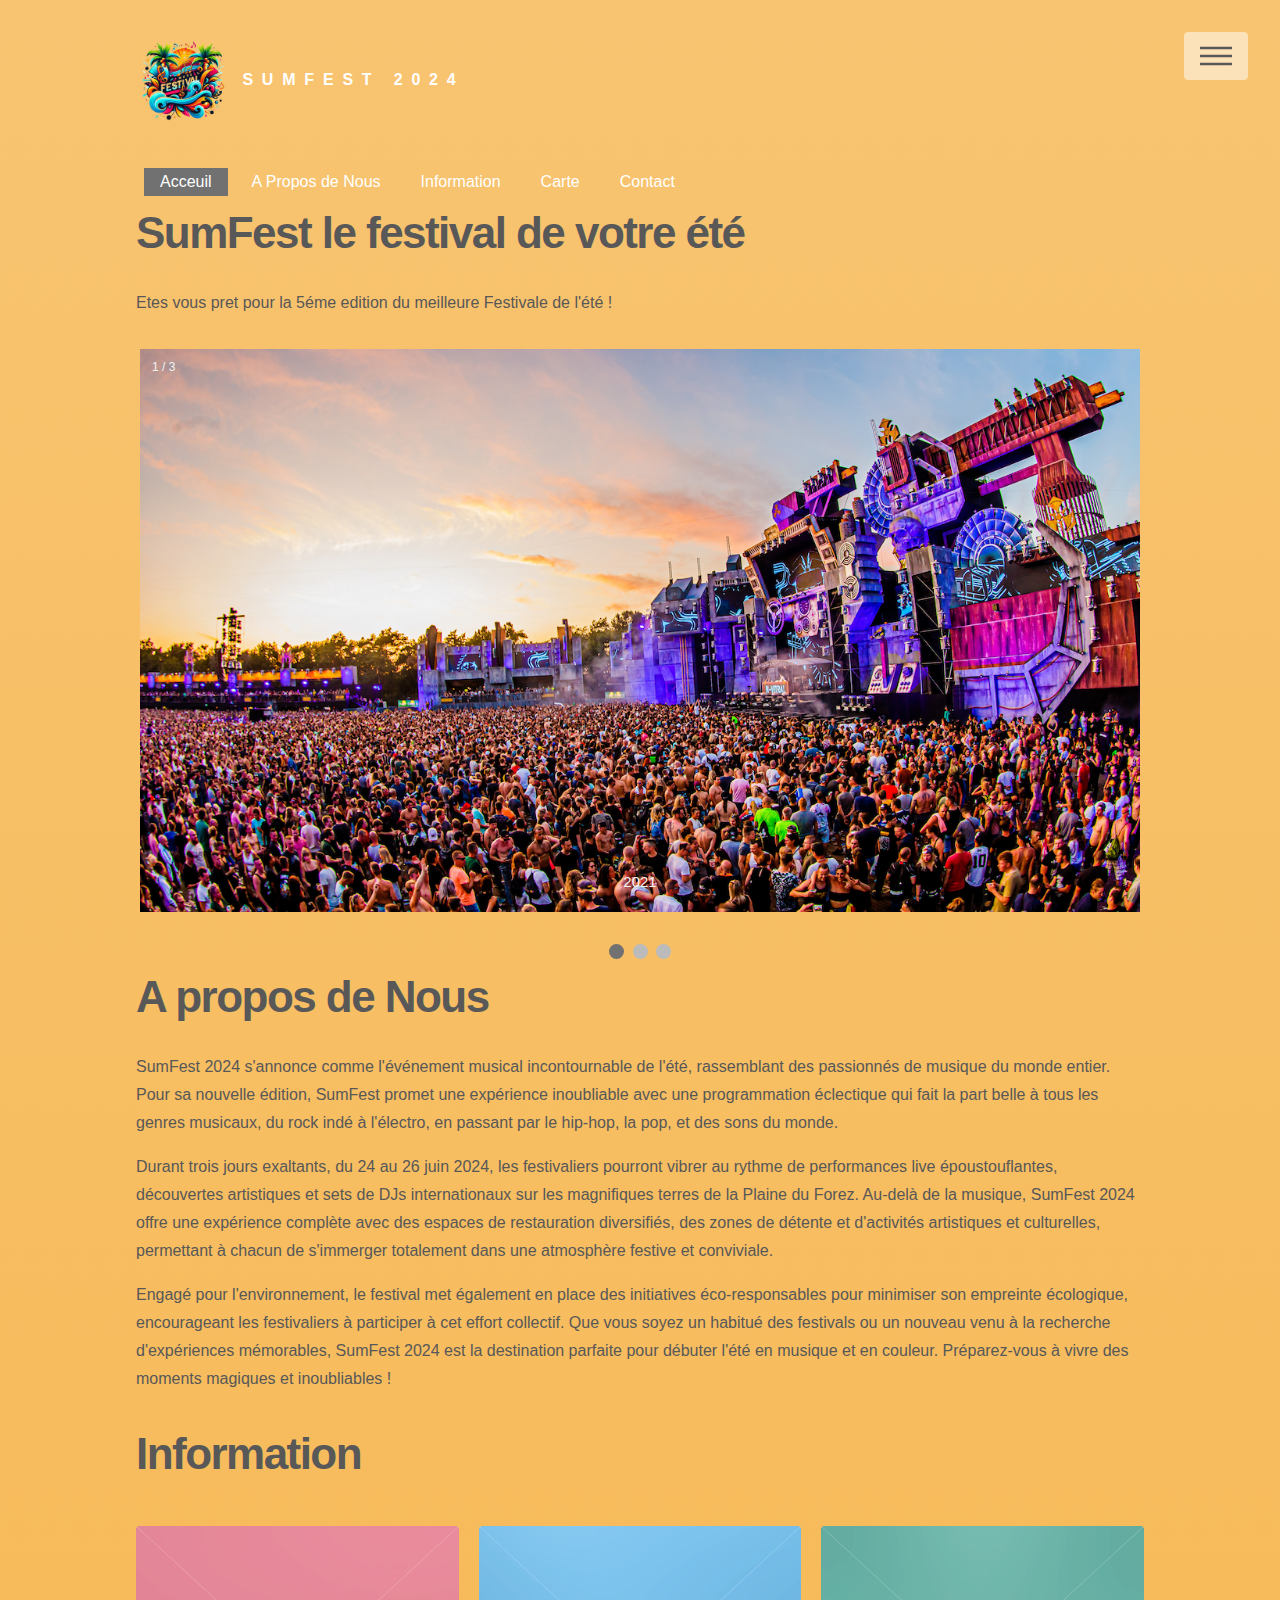
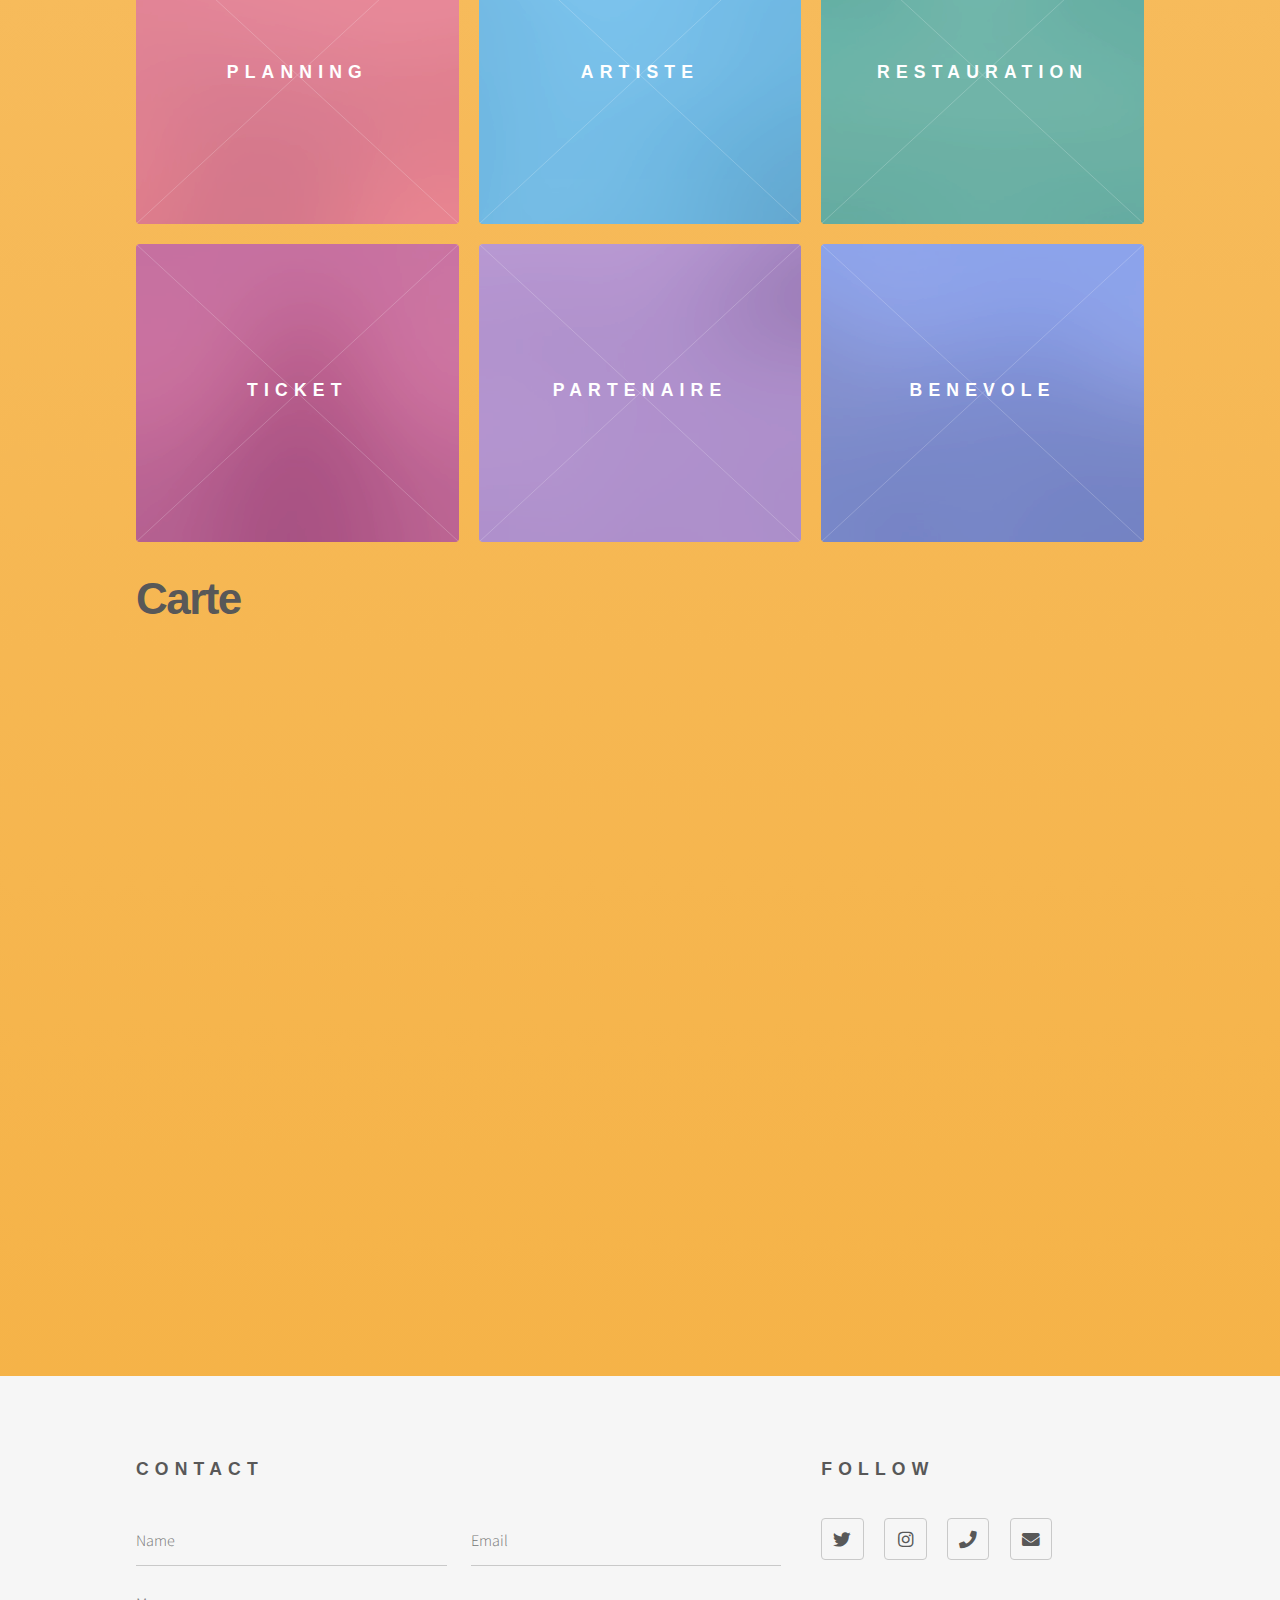
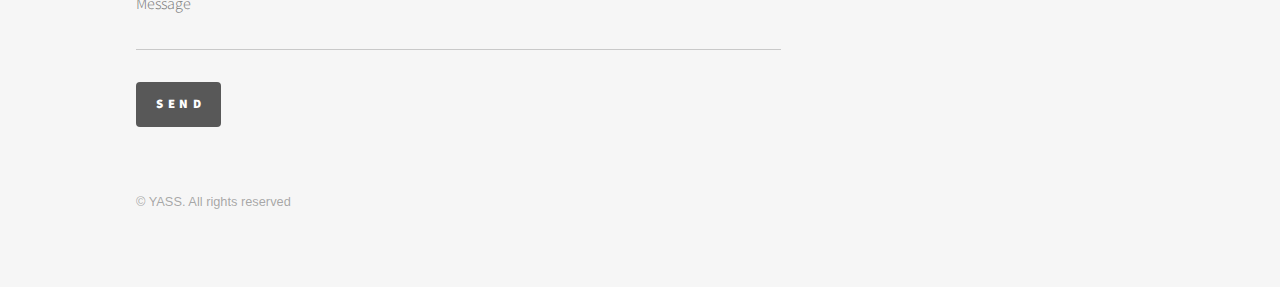
==== commit 8aebb97e: "Finition couleur + détaille + vérification lien + favicon" ====
--- a/acceuil.html
+++ b/acceuil.html
@@ -1,229 +1,11 @@
-<<<<<<< HEAD:index.html
-<!DOCTYPE HTML>
-<html>
-	<head>
-		<title>SumFest2024</title>
-		<meta charset="utf-8" />
-		<meta name="viewport" content="width=device-width, initial-scale=1, user-scalable=no" />
-		<link rel="stylesheet" href="assets/css/main.css" />
-		<noscript><link rel="stylesheet" href="assets/css/noscript.css" /></noscript>
-	</head>
-	<body class="is-preload" style="background-image: linear-gradient(#F96B3D, #F5CC4B)">
-		<!-- Wrapper -->
-			<div id="wrapper">
-				<!-- Header -->
-					<header id="header">
-						<div class="inner">
-							<!-- Logo -->
-								<a href="index.html" class="logo">
-									<span class="symbol"><img src="images/LogoFest.png" alt="" /></span><span class="title">SumFest 2024</span>
-								</a>
-							<!-- Nav -->
-								<nav>
-									<ul>
-										<li><a href="#menu">Menu</a></li>
-									</ul>
-								</nav>
-
-						</div>
-					</header>
-				<!-- Menu -->
-					<nav id="menu">
-						<h2>Menu</h2>
-						<ul>
-							<li><a href="index.html">Home</a></li>
-							<li><a href="generic.html">Ipsum veroeros</a></li>
-							<li><a href="generic.html">Tempus etiam</a></li>
-							<li><a href="generic.html">Consequat dolor</a></li>
-							<li><a href="elements.html">Elements</a></li>
-						</ul>
-					</nav>
-
-				<!-- Main -->
-					<div id="main">
-						<div class="inner">
-							<header>
-								<h1>SumFest le festival de votre été </h1>
-								<p>Etiam quis viverra lorem, in semper lorem. Sed nisl arcu euismod sit amet nisi euismod sed cursus arcu elementum ipsum arcu vivamus quis venenatis orci lorem ipsum et magna feugiat veroeros aliquam. Lorem ipsum dolor sit amet nullam dolore.</p>
-								<div class="slideshow-container">
-									<div class="mySlides fade">
-									  <div class="numbertext">1 / 3</div>
-									  <img src="images/fest1.jpg" style="width:100%">
-									  <div class="text">Caption Text</div>
-									</div>
-
-									<div class="mySlides fade">
-									  <div class="numbertext">2 / 3</div>
-									  <img src="images/fest2.jpg" style="width:100%">
-									  <div class="text">Caption Two</div>
-									</div>
-
-									<div class="mySlides fade">
-									  <div class="numbertext">3 / 3</div>
-									  <img src="images/fest3.jpg" style="width:100%">
-									  <div class="text">Caption Three</div>
-									</div>
-
-									</div>
-									<br>
-
-									<div style="text-align:center">
-									  <span class="dot"></span> 
-									  <span class="dot"></span> 
-									  <span class="dot"></span> 
-								</div>
-								<script>
-								let slideIndex = 0;
-								showSlides();
-
-								function showSlides() {
-								  let i;
-								  let slides = document.getElementsByClassName("mySlides");
-								  let dots = document.getElementsByClassName("dot");
-								  for (i = 0; i < slides.length; i++) {
-									slides[i].style.display = "none";  
-								  }
-								  slideIndex++;
-								  if (slideIndex > slides.length) {slideIndex = 1}    
-								  for (i = 0; i < dots.length; i++) {
-									dots[i].className = dots[i].className.replace(" active", "");
-								  }
-								  slides[slideIndex-1].style.display = "block";  
-								  dots[slideIndex-1].className += " active";
-								  setTimeout(showSlides, 5000); // Change image every 2 seconds
-								}
-								</script>
-							</header>
-							<h1> Information </h1>
-							<section class="tiles">
-								<article class="style1">
-									<span class="image">
-										<img src="images/pic01.jpg" alt="" />
-									</span>
-									<a href="planing.html">
-										<h2>Planning</h2>
-										<div class="content">
-											<p>Une semaine de show et fêtes! Voici le planning de la semaine !</p>
-										</div>
-									</a>
-								</article>
-								<article class="style2">
-									<span class="image">
-										<img src="images/pic02.jpg" alt="" />
-									</span>
-									<a href="artistes.html">
-										<h2>Artiste</h2>
-										<div class="content">
-											<p>Retrouvez ici tous tes artistes préféré ainsi que leur horaire de Show !</p>
-										</div>
-									</a>
-								</article>
-								<article class="style3">
-									<span class="image">
-										<img src="images/pic03.jpg" alt="" />
-									</span>
-									<a href="generic.html">
-										<h2>Restauration</h2>
-										<div class="content">
-											<p>Petite ou Grosse faim nos restaurateur sont là pour te servire de délicieux plats divers et varié ! </p>
-										</div>
-									</a>
-								</article>
-								<article class="style4">
-									<span class="image">
-										<img src="images/pic04.jpg" alt="" />
-									</span>
-									<a href="ticket.html">
-										<h2>Ticket</h2>
-										<div class="content">
-											<p>Prêt à participez au meilleur des Festivals! Il ne te reste plus qu'à payer !</p>
-										</div>
-									</a>
-								</article>
-								<article class="style5">
-									<span class="image">
-										<img src="images/pic05.jpg" alt="" />
-									</span>
-									<a href="generic.html">
-										<h2>Partenaire</h2>
-										<div class="content">
-											<p>L'ensemble des meilleure partenaires prèsent et qui nous soutienne !</p>
-										</div>
-									</a>
-								</article>
-								<article class="style6">
-									<span class="image">
-										<img src="images/pic06.jpg" alt="" />
-									</span>
-									<a href="benevole.html">
-										<h2>Benevole</h2>
-										<div class="content">
-											<p>Tu veux nous aider et gagner un pack de bierre gratuite pendant l'événement C'est par ici que ça se passe !</p>
-										</div>
-									</a>
-								</article>
-							</section>
-							<br></br>
-							<h1>Carte</h1>
-							<iframe src="https://www.google.com/maps/embed?pb=!1m18!1m12!1m3!1d2529.532541920828!2d4.631876776945546!3d50.65437217265954!2m3!1f0!2f0!3f0!3m2!1i1024!2i768!4f13.1!3m3!1m2!1s0x47c17fc93b8e698d%3A0xccc06c4332922ed2!2sSand%20Race%20Mont-Saint-Guibert!5e0!3m2!1sfr!2sbe!4v1711277380661!5m2!1sfr!2sbe" width="800" height="600" style="border:0;" allowfullscreen="" loading="lazy" referrerpolicy="no-referrer-when-downgrade"></iframe>
-						</div>
-					</div>
-
-				<!-- Footer -->
-					<footer id="footer">
-						<div class="inner">
-							<section>
-								<h2>Contact</h2>
-								<form method="post" action="#">
-									<div class="fields">
-										<div class="field half">
-											<input type="text" name="name" id="name" placeholder="Name" />
-										</div>
-										<div class="field half">
-											<input type="email" name="email" id="email" placeholder="Email" />
-										</div>
-										<div class="field">
-											<textarea name="message" id="message" placeholder="Message"></textarea>
-										</div>
-									</div>
-									<ul class="actions">
-										<li><input type="submit" value="Send" class="primary" /></li>
-									</ul>
-								</form>
-							</section>
-							<section>
-								<h2>Follow</h2>
-								<ul class="icons">
-									<li><a href="#" class="icon brands style2 fa-twitter"><span class="label">Twitter</span></a></li>
-									<li><a href="#" class="icon brands style2 fa-instagram"><span class="label">Instagram</span></a></li>
-									<li><a href="#" class="icon solid style2 fa-phone"><span class="label">Phone</span></a></li>
-									<li><a href="#" class="icon solid style2 fa-envelope"><span class="label">Email</span></a></li>
-								</ul>
-							</section>
-							<ul class="copyright">
-								<li>&copy; Untitled. All rights reserved</li><li>Design: <a href="http://html5up.net">HTML5 UP</a></li>
-							</ul>
-						</div>
-					</footer>
-
-			</div>
-
-		<!-- Scripts -->
-			<script src="assets/js/jquery.min.js"></script>
-			<script src="assets/js/browser.min.js"></script>
-			<script src="assets/js/breakpoints.min.js"></script>
-			<script src="assets/js/util.js"></script>
-			<script src="assets/js/main.js"></script>
-
-	</body>
-=======
 <!DOCTYPE HTML>
 <html lang="fr">
 	<head>
 		<title>SumFest2024-Home</title>
 		<meta charset="utf-8">
 		<meta name="viewport" content="width=device-width, initial-scale=1, user-scalable=yes">
-		<link rel="stylesheet" href="assets/css/main.css">
+		<link rel="stylesheet" href="assets/css/main.css">
+		<link rel="icon" type="image/vnd.icon" href="images/fav/favicon.ico">
 		<noscript><link rel="stylesheet" href="assets/css/noscript.css"></noscript>
 	</head>
 	<body class="is-preload" style="background-image: linear-gradient(#F8C471, #F5B041 )">
@@ -257,9 +39,9 @@
 					<nav id="menu">
 						<h2>Menu</h2>
 						<ul>
-							<li><a href="acceuil.html">Home</a></li>
-							<li><a href="planning.html">Planning</a></li>
-							<li><a href="artiste.html">Artiste</a></li>
+							<li><a href="acceuil.html">Acceuil</a></li>
+							<li><a href="planing.html">Planning</a></li>
+							<li><a href="artistes.html">Artiste</a></li>
 							<li><a href="restaux.html">Restauration</a></li>
 							<li><a href="ticket.html">Ticket</a></li>
 							<li><a href="partenaire.html">Partenaire</a></li>
@@ -337,7 +119,7 @@
 									<span class="image">
 										<img src="images/pic01.jpg" alt="">
 									</span>
-									<a href="planning.html">
+									<a href="planing.html">
 										<h2>Planning</h2>
 										<div class="content">
 											<p>Une semaine de show et fêtes! Voici le planning de la semaine !</p>
@@ -348,7 +130,7 @@
 									<span class="image">
 										<img src="images/pic02.jpg" alt="">
 									</span>
-									<a href="artiste.html">
+									<a href="artistes.html">
 										<h2>Artiste</h2>
 										<div class="content">
 											<p>Retrouvez ici tous tes artistes préféré ainsi que leur horaire de Show !</p>
@@ -436,10 +218,10 @@
 							<section>
 								<h2>Follow</h2>
 								<ul class="icons">
-									<li><a href="#" class="icon brands style2 fa-twitter"><span class="label">Twitter</span></a></li>
-									<li><a href="#" class="icon brands style2 fa-instagram"><span class="label">Instagram</span></a></li>
+									<li><a href="https://twitter.com/home" class="icon brands style2 fa-twitter"><span class="label">Twitter</span></a></li>
+									<li><a href="https://www.instagram.com/" class="icon brands style2 fa-instagram"><span class="label">Instagram</span></a></li>
 									<li><a href="#" class="icon solid style2 fa-phone"><span class="label">Phone</span></a></li>
-									<li><a href="#" class="icon solid style2 fa-envelope"><span class="label">Email</span></a></li>
+									<li><a href="mailto:organisateur@sumfest2024.com" class="icon solid style2 fa-envelope"><span class="label">Email</span></a></li>
 								</ul>
 							</section>
 							<ul class="copyright">
@@ -456,6 +238,5 @@
 			<script src="assets/js/util.js"></script>
 			<script src="assets/js/main.js"></script>
 
-	</body>
->>>>>>> 9e09f5b6a836c1f7295c3652e59b1924a0c15d69:acceuil.html
+	</body>
 </html>--- a/assets/css/main.css
+++ b/assets/css/main.css
@@ -3437,7 +3437,8 @@
 .img-specific {
   width: 525; /* Ajustez à la largeur souhaitée */
   height: 525px; /* Ajustez à la hauteur souhaitée */ 	
-  margin-bottom : 2%;
+  margin-bottom: 2%;
+  margin-right: 4%;
 }	
 
 
